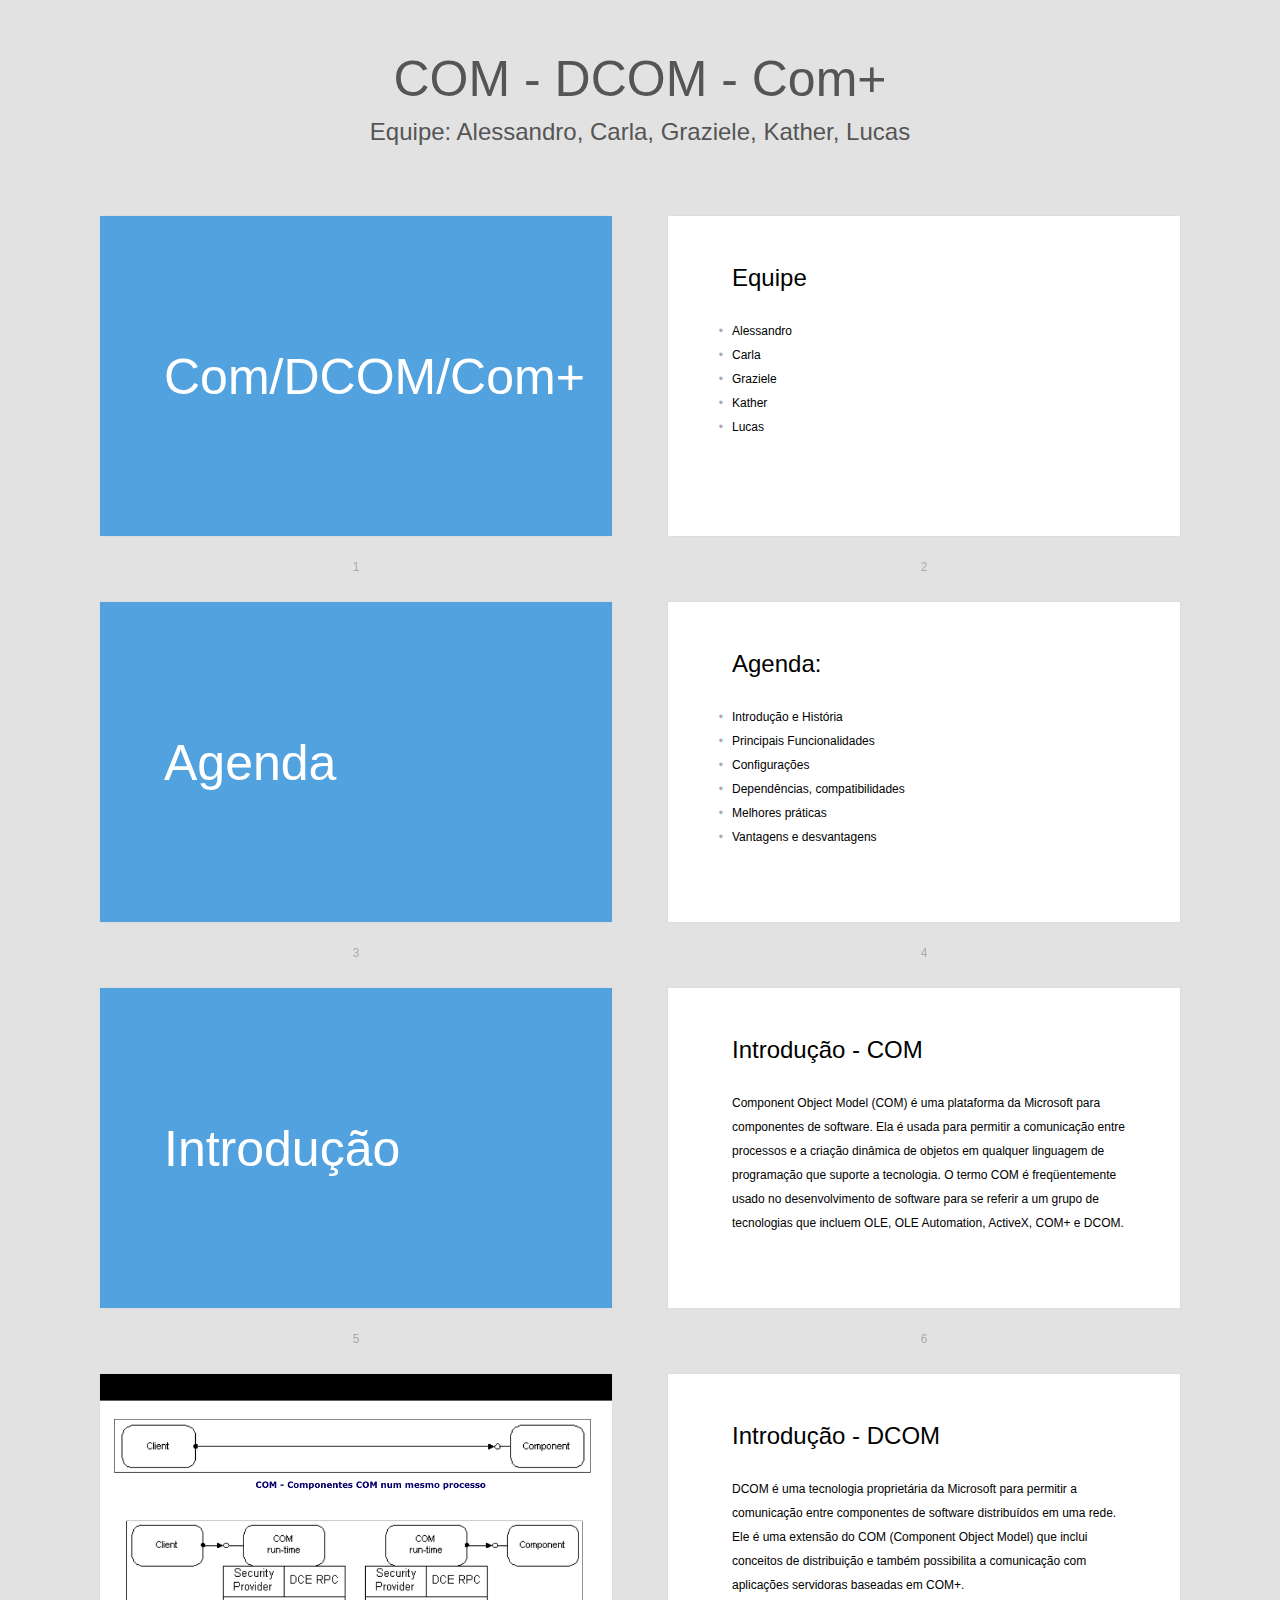
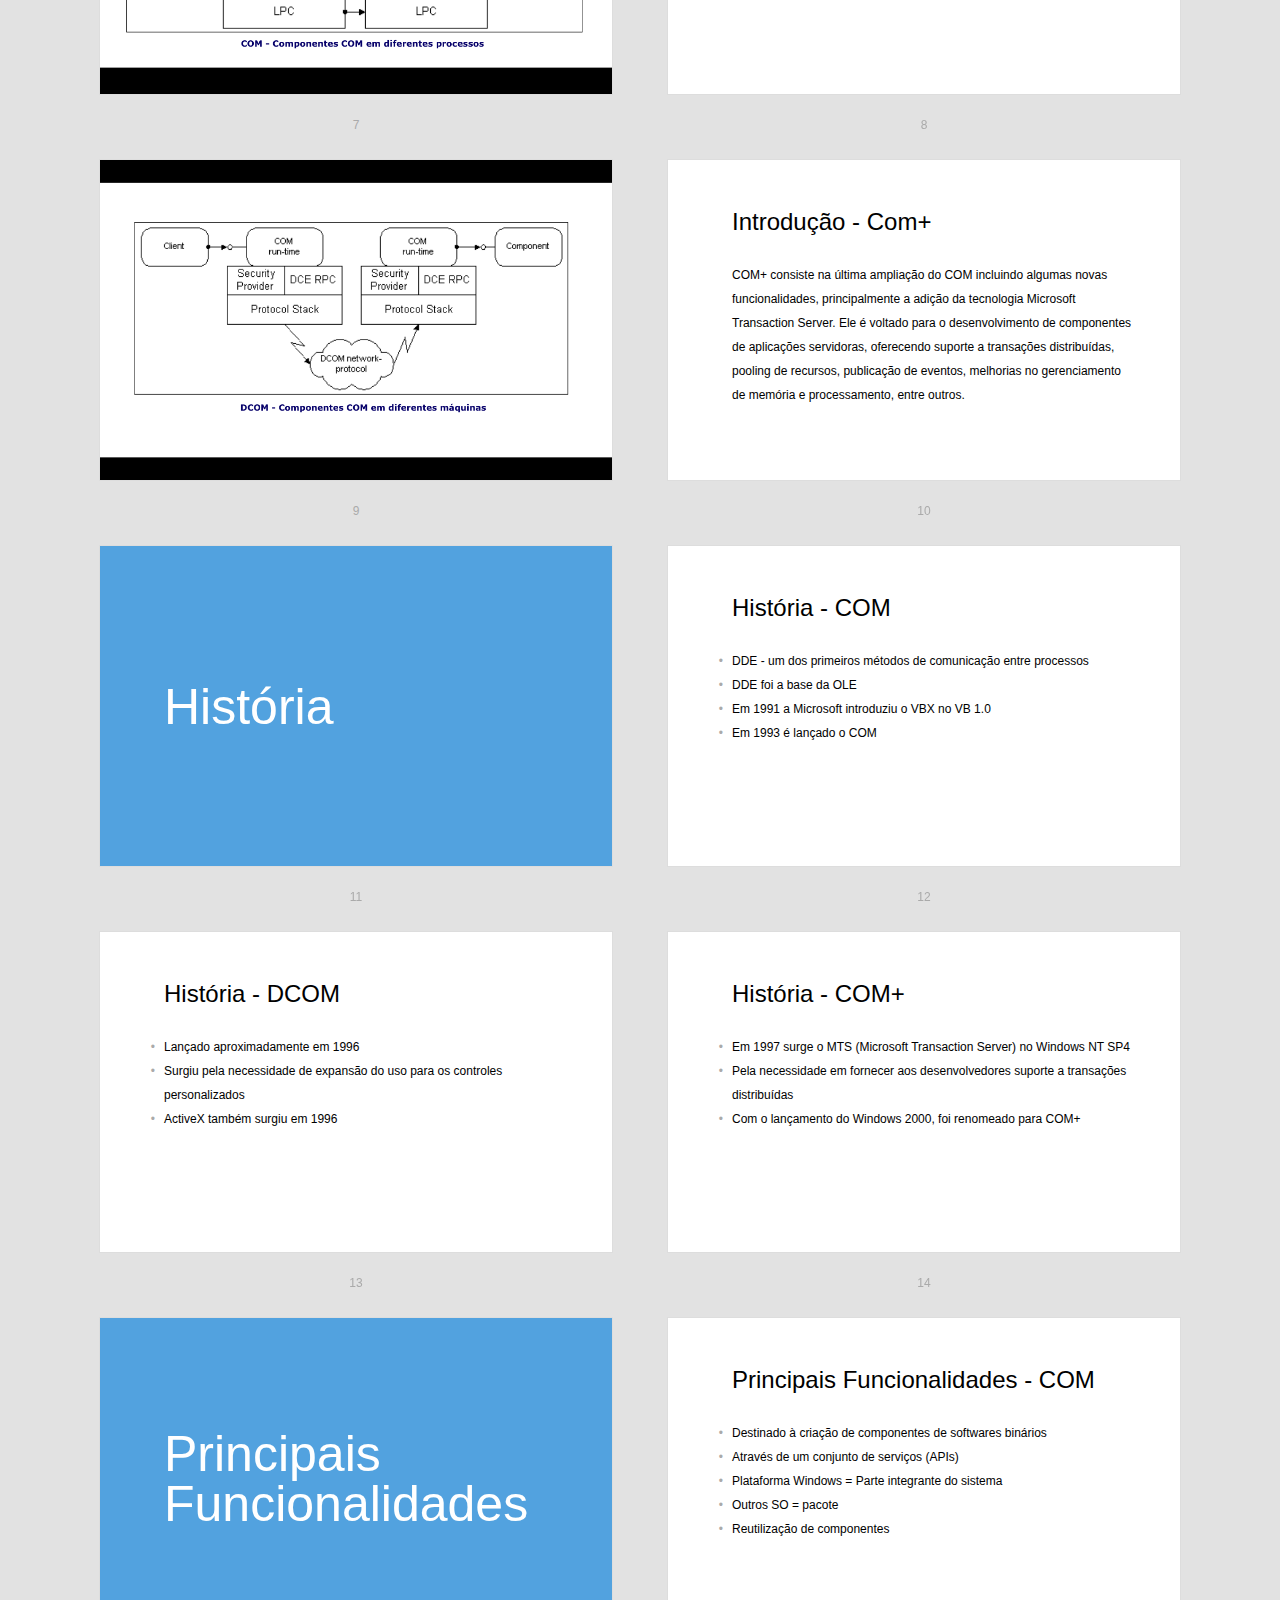
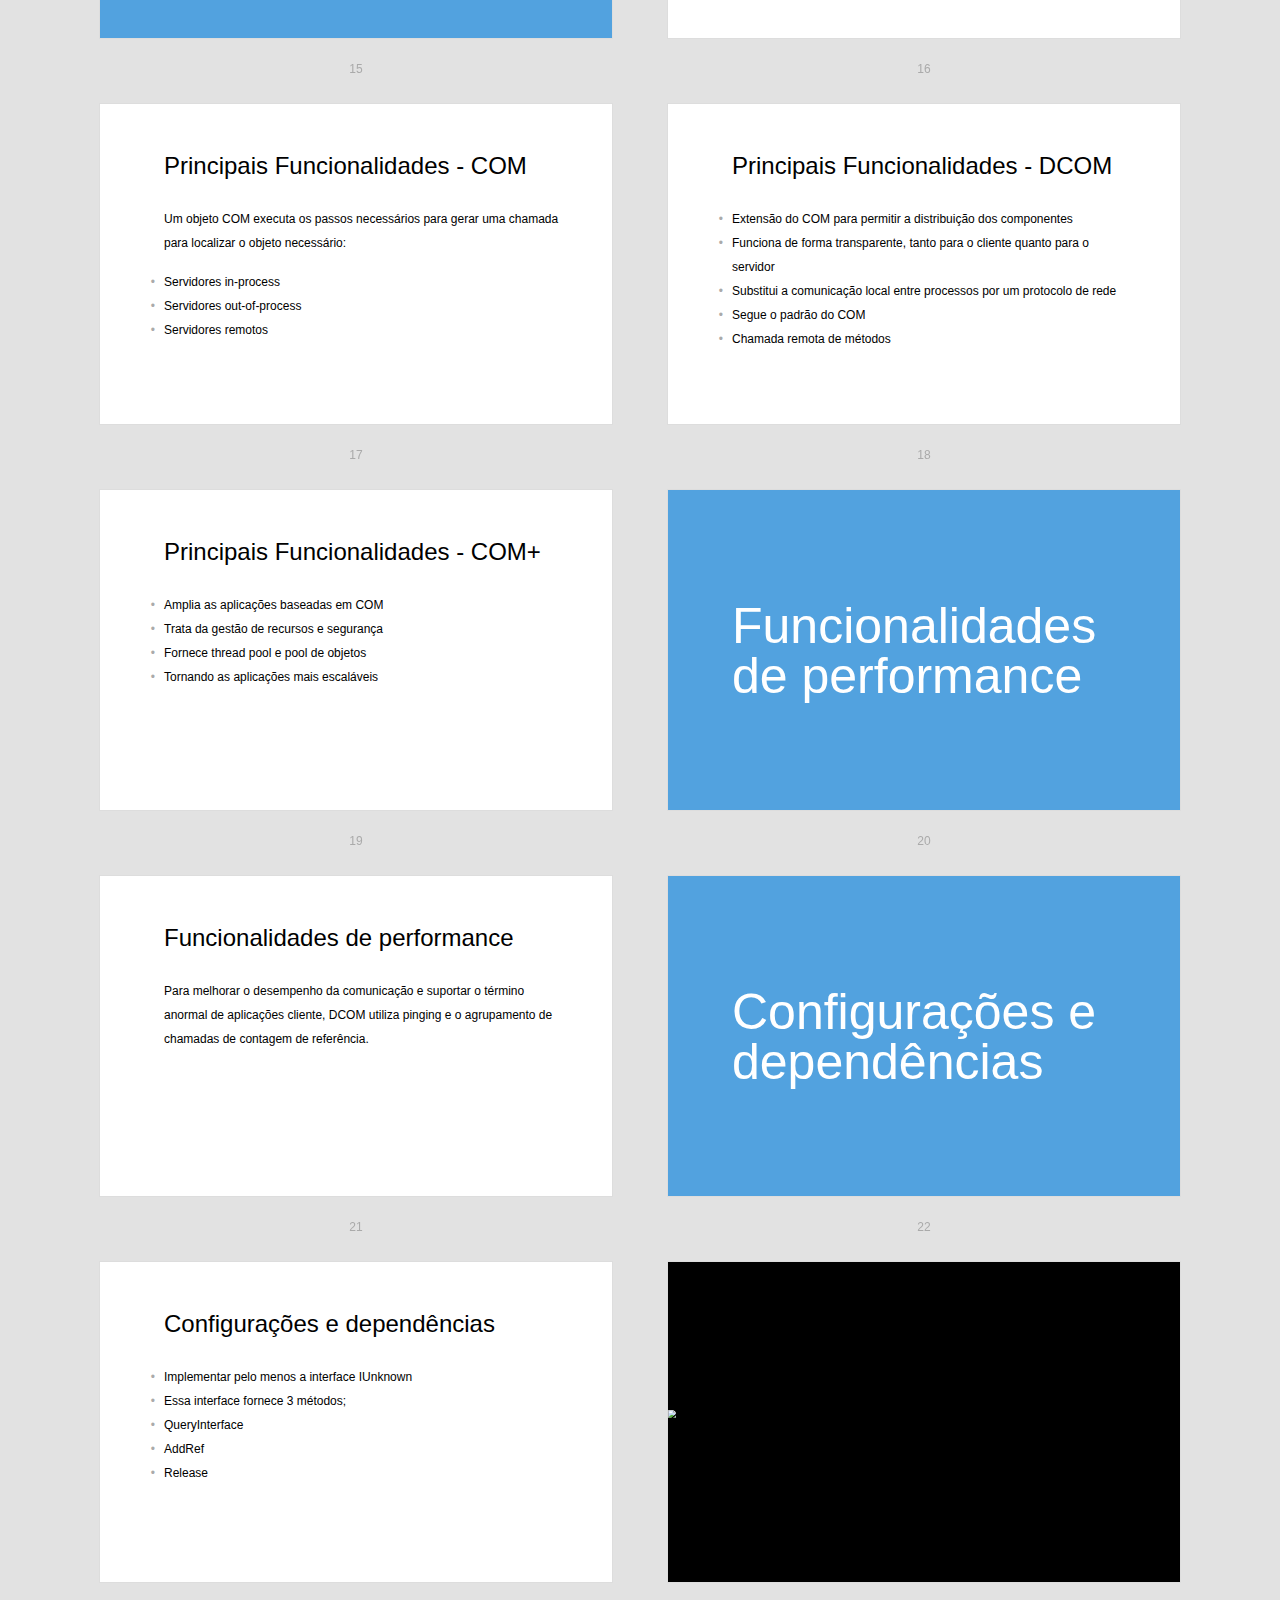
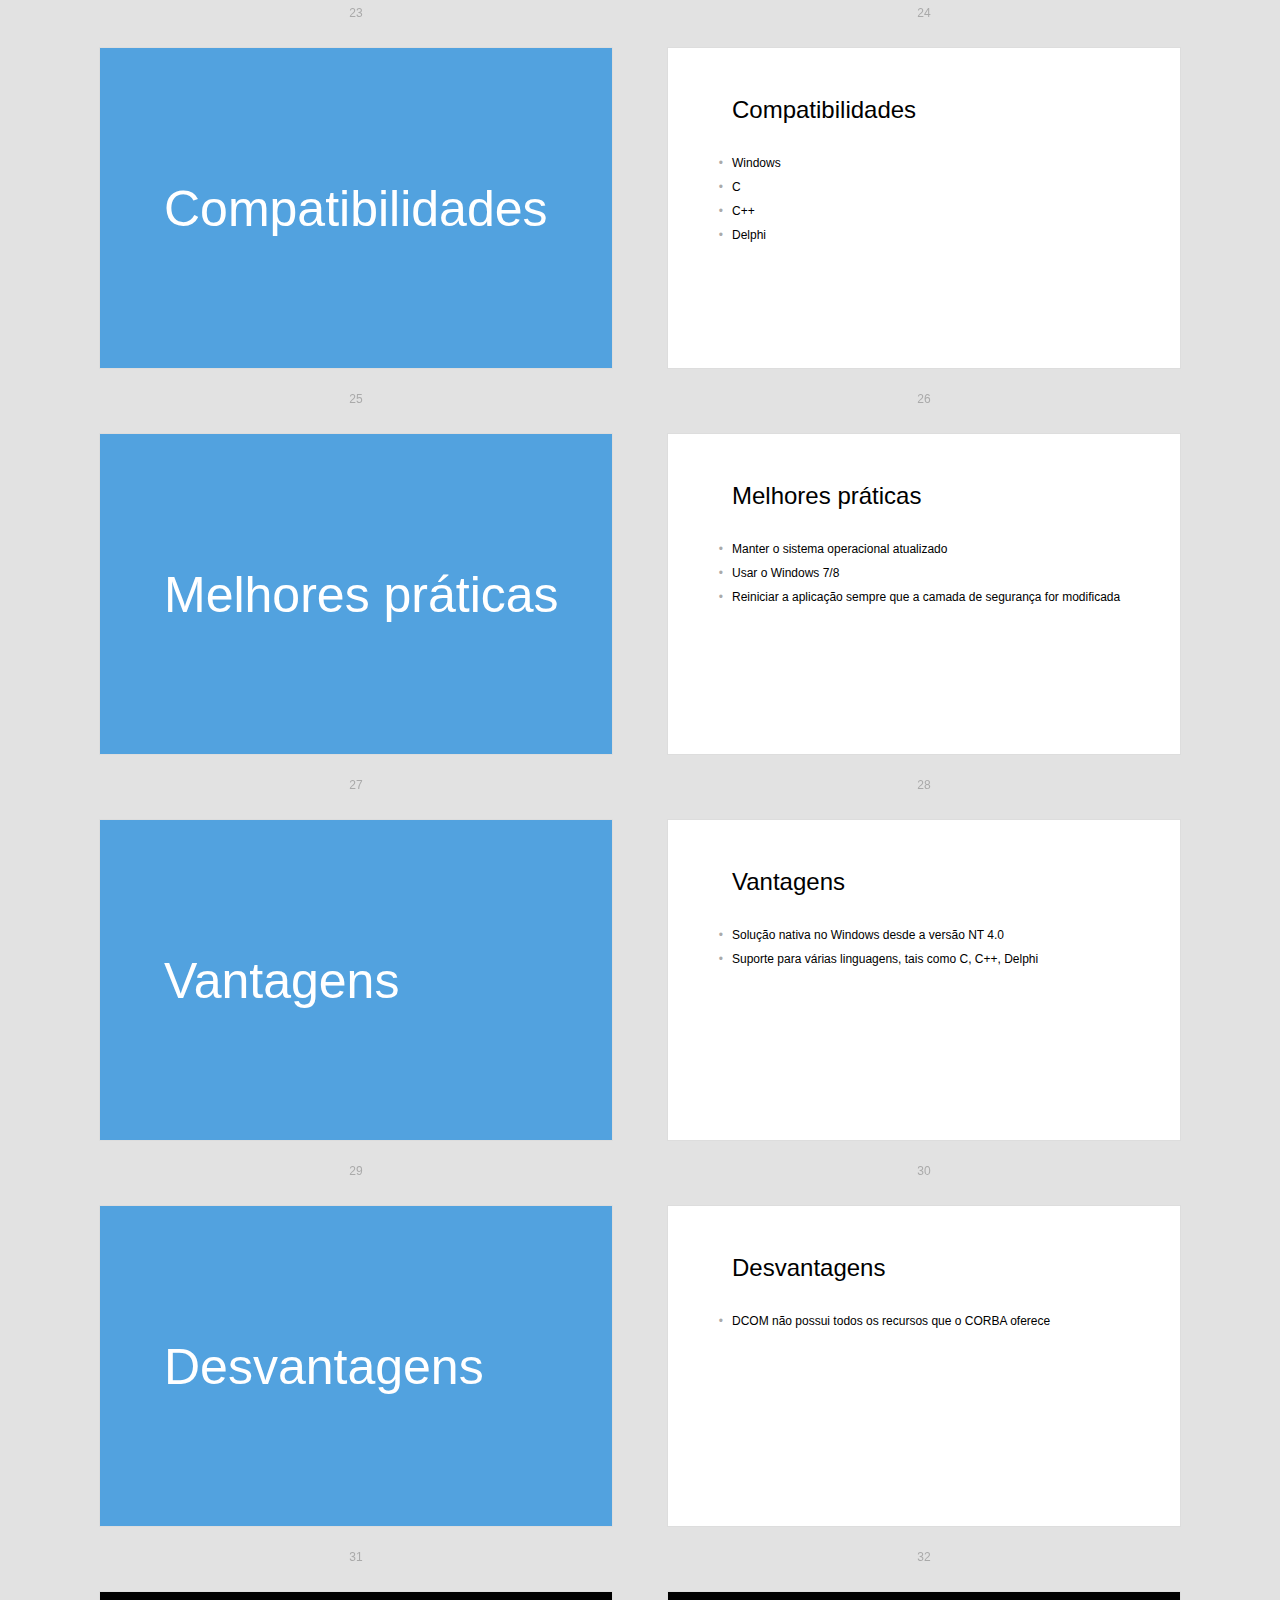
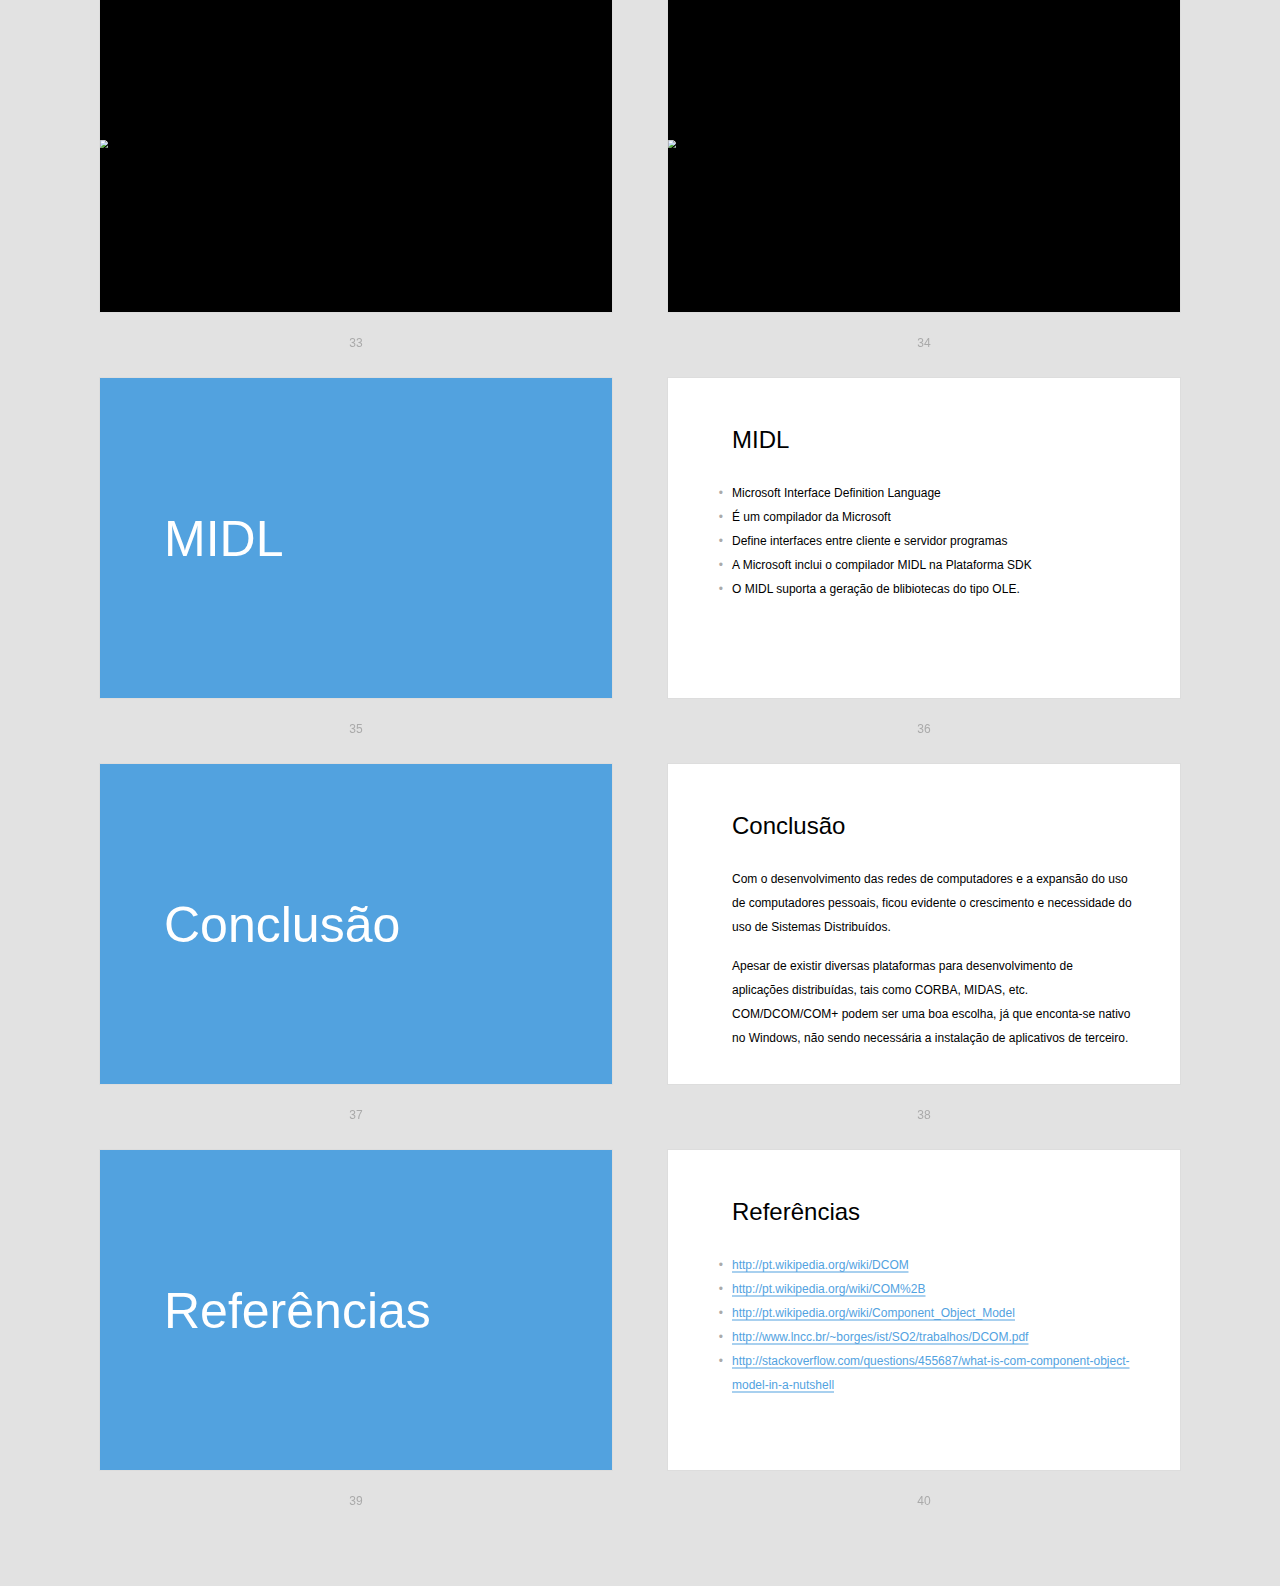
==== index.html @ 80af4a8a "Update index" ====
<!DOCTYPE html>
<html lang="en">
<head>
  <title>COM - DCOM - Com+</title>
  <meta charset="utf-8">
  <meta name="viewport" content="width=680, user-scalable=no">
  <meta http-equiv="x-ua-compatible" content="ie=edge">
  <link rel="stylesheet" href="styles/screen.css">
</head>
<body class="list">
  <!--
    Debug class on <body> enables
    cyan grid on slides
    -->
  <header class="caption">
    <h1>COM - DCOM - Com+</h1>
    <p>Equipe: Alessandro, Carla, Graziele, Kather, Lucas</p>
  </header>
  <section class="slide shout up"><div>
    <h2>Com/DCOM/Com+</h2>
  </div></section>
  <section class="slide"><div>
    <h2>Equipe</h2>
    <ul>
      <li>Alessandro</li>
      <li>Carla</li>
      <li>Graziele</li>
      <li>Kather</li>
      <li>Lucas</li>
    </ul>
  </div></section>
  <section class="slide shout up"><div>
    <h2>Agenda</h2>
  </div></section>
  <section class="slide"><div>
    <h2>Agenda:</h2>
    <ul>
      <li class="next">Introdução e História</li>
      <li class="next">Principais Funcionalidades</li>
      <li class="next">Configurações</li>
      <li class="next">Dependências, compatibilidades</li>
      <li class="next">Melhores práticas</li>
      <li class="next">Vantagens e desvantagens</li>
    </ul>
  </div></section>
  <section class="slide shout right"><div>
    <h2>Introdução</h2>
  </div></section>
  <section class="slide"><div>
    <h2>Introdução - COM</h2>
    <p>Component Object Model (COM) é uma plataforma da Microsoft para componentes de software. Ela é usada para permitir a comunicação entre processos e a criação dinâmica de objetos em qualquer linguagem de programação que suporte a tecnologia. O termo COM é freqüentemente usado no desenvolvimento de software para se referir a um grupo de tecnologias que incluem OLE, OLE Automation, ActiveX, COM+ e DCOM.</p>
  </div></section>
  <section class="slide cover w"><div>
    <img src="pictures/com.png" alt="Component Object Model (COM)">
  </div></section>
  <section class="slide"><div>
    <h2>Introdução - DCOM</h2>
    <p>DCOM é uma tecnologia proprietária da Microsoft para permitir a comunicação entre componentes de software distribuídos em uma rede. Ele é uma extensão do COM (Component Object Model) que inclui conceitos de distribuição e também possibilita a comunicação com aplicações servidoras baseadas em COM+.</p>
  </div></section>
  <section class="slide cover w"><div>
    <img src="pictures/dcom.png" alt="Distributed Component Object Model (DCOM)">
  </div></section>
  <section class="slide"><div>
    <h2>Introdução - Com+</h2>
    <p>COM+ consiste na última ampliação do COM incluindo algumas novas funcionalidades, principalmente a adição da tecnologia Microsoft Transaction Server. Ele é voltado para o desenvolvimento de componentes de aplicações servidoras, oferecendo suporte a transações distribuídas, pooling de recursos, publicação de eventos, melhorias no gerenciamento de memória e processamento, entre outros.</p>
  </div></section>
  <section class="slide shout up"><div>
    <h2>História</h2>
  </div></section>
  <section class="slide"><div>
    <h2>História - COM</h2>
    <ul>
      <li class="next">DDE - um dos primeiros métodos de comunicação entre processos</li>
      <li class="next">DDE foi a base da OLE</li>
      <li class="next">Em 1991 a Microsoft introduziu o VBX no VB 1.0</li>
      <li class="next">Em 1993 é lançado o COM</li>
    </ul>
  </div></section>
  <section class="slide"><div>
    <h2>História - DCOM</h2>
    <ul>
      <li class="next">Lançado aproximadamente em 1996</li>
      <li class="next">Surgiu pela necessidade de expansão do uso para os controles personalizados</li>
      <li class="next">ActiveX também surgiu em 1996</li>
    </ul>
  </div></section>
  <section class="slide"><div>
    <h2>História - COM+</h2>
    <ul>
      <li class="next">Em 1997 surge o MTS (Microsoft Transaction Server) no Windows NT SP4</li>
      <li class="next">Pela necessidade em fornecer aos desenvolvedores suporte a transações distribuídas</li>
      <li class="next">Com o lançamento do Windows 2000, foi renomeado para COM+</li>
    </ul>
  </div></section>
  <section class="slide shout right"><div>
    <h2>Principais Funcionalidades</h2>
  </div></section>
  <section class="slide"><div>
    <h2>Principais Funcionalidades - COM</h2>
    <ul>
      <li class="next">Destinado à criação de componentes de softwares binários</li>
      <li class="next">Através de um conjunto de serviços (APIs)</li>
      <li class="next">Plataforma Windows = Parte integrante do sistema</li>
      <li class="next">Outros SO = pacote</li>
      <li class="next">Reutilização de componentes</li>
    </ul>
  </div></section>
  <section class="slide"><div>
    <h2>Principais Funcionalidades - COM</h2>
    <p>Um objeto COM executa os passos necessários para gerar uma chamada para localizar o objeto necessário:</p>
    <ul>
      <li class="next">Servidores in-process</li>
      <li class="next">Servidores out-of-process</li>
      <li class="next">Servidores remotos</li>
    </ul>
  </div></section>
  <section class="slide"><div>
    <h2>Principais Funcionalidades - DCOM</h2>
    <ul>
      <li>Extensão do COM para permitir a distribuição dos componentes</li>
      <li>Funciona de forma transparente, tanto para o cliente quanto para o servidor</li>
      <li>Substitui a comunicação local entre processos por um protocolo de rede</li>
      <li>Segue o padrão do COM</li>
      <li>Chamada remota de métodos</li>
    </ul>
  </div></section>
  <section class="slide"><div>
    <h2>Principais Funcionalidades - COM+</h2>
    <ul>
      <li>Amplia as aplicações baseadas em COM</li>
      <li>Trata da gestão de recursos e segurança</li>
      <li>Fornece thread pool e pool de objetos</li>
      <li>Tornando as aplicações mais escaláveis</li>
    </ul>
  </div></section>
  <section class="slide shout up"><div>
    <h2>Funcionalidades de performance</h2>
  </div></section>
  <section class="slide"><div>
    <h2>Funcionalidades de performance</h2>
    <p>Para melhorar o desempenho da comunicação e suportar o término anormal de aplicações cliente, DCOM utiliza pinging e o agrupamento de chamadas de contagem de referência.</p>
  </div></section>
  <section class="slide shout up"><div>
    <h2>Configurações e dependências</h2>
  </div></section>
  <section class="slide"><div>
     <h2>Configurações e dependências</h2>
     <ul>
       <li class="next">Implementar pelo menos a interface IUnknown</li>
       <li class="next">Essa interface fornece 3 métodos;</li>
       <li class="next">QueryInterface</li>
       <li class="next">AddRef</li>
       <li class="next">Release</li>
     </ul>
  </div></section>
  <section class="slide cover w"><div>
    <img src="pictures/dcom-uml.jpg" alt="Distributed Component Object Model (DCOM)">
  </div></section>
  <section class="slide shout right"><div>
    <h2>Compatibilidades</h2>
  </div></section>
  <section class="slide"><div>
    <h2>Compatibilidades</h2>
    <ul>
      <li class="next">Windows</li>
      <li class="next">C</li>
      <li class="next">C++</li>
      <li class="next">Delphi</li>
    </ul>
  </div></section>
  <section class="slide shout right"><div>
    <h2>Melhores práticas</h2>
  </div></section>
  <section class="slide"><div>
    <h2>Melhores práticas</h2>
    <ul>
      <li class="next">Manter o sistema operacional atualizado</li>
      <li class="next">Usar o Windows 7/8</li>
      <li class="next">Reiniciar a aplicação sempre que a camada de segurança for modificada</li>
    </ul>
  </div></section>
  <section class="slide shout up"><div>
    <h2>Vantagens</h2>
  </div></section>
  <section class="slide"><div>
    <h2>Vantagens</h2>
    <ul>
      <li class="next">Solução nativa no Windows desde a versão NT 4.0</li>
      <li class="next">Suporte para várias linguagens, tais como C, C++, Delphi</li>
    </ul>
  </div></section>
  <section class="slide shout right"><div>
    <h2>Desvantagens</h2>
  </div></section>
  <section class="slide"><div>
    <h2>Desvantagens</h2>
    <ul>
      <li class="next">DCOM não possui todos os recursos que o CORBA oferece</li>
    </ul>
  </div></section>
  <section class="slide cover w"><div>
    <img src="pictures/dcom-corba-1.jpg" alt="Distributed Component Object Model (DCOM)">
  </div></section>
  <section class="slide cover w"><div>
    <img src="pictures/dcom-corba-2.jpg" alt="Distributed Component Object Model (DCOM)">
  </div></section>

  <section class="slide shout right"><div>
    <h2>MIDL</h2>
  </div></section>

  <section class="slide"><div>
    <h2>MIDL</h2>
    <ul>
      <li>Microsoft Interface Definition Language</li>
      <li class="next">É um compilador da Microsoft</li>
      <li class="next">Define interfaces entre cliente e servidor programas</li>
      <li class="next">A Microsoft inclui o compilador MIDL na Plataforma SDK</li>
      <li class="next">O MIDL suporta a geração de blibiotecas do tipo OLE.</li>
    </ul>
  </div></section>

  <section class="slide shout up"><div>
    <h2>Conclusão</h2>
  </div></section>
  <section class="slide"><div>
    <h2>Conclusão</h2>
    <p class="next">Com o desenvolvimento das redes de computadores e a expansão do uso de computadores pessoais, ficou evidente o crescimento e necessidade do uso de Sistemas Distribuídos.</p>
    <p class="next">Apesar de existir diversas plataformas para desenvolvimento de aplicações distribuídas, tais como CORBA, MIDAS, etc. COM/DCOM/COM+ podem ser uma boa escolha, já que enconta-se nativo no Windows, não sendo necessária a instalação de aplicativos de terceiro.</p>
  </div></section>
  <section class="slide shout right"><div>
    <h2>Referências</h2>
  </div></section>
  <section class="slide"><div>
    <h2>Referências</h2>
    <ul>
      <li><a href="http://pt.wikipedia.org/wiki/DCOM" target="_blank">http://pt.wikipedia.org/wiki/DCOM</a></li>
      <li><a href="http://pt.wikipedia.org/wiki/COM%2B" target="_blank">http://pt.wikipedia.org/wiki/COM%2B</a></li>
      <li><a href="http://pt.wikipedia.org/wiki/Component_Object_Model" target="_blank">http://pt.wikipedia.org/wiki/Component_Object_Model</a></li>
      <li><a href="http://www.lncc.br/~borges/ist/SO2/trabalhos/DCOM.pdf" target="_blank">http://www.lncc.br/~borges/ist/SO2/trabalhos/DCOM.pdf</a></li>
      <li><a href="http://stackoverflow.com/questions/455687/what-is-com-component-object-model-in-a-nutshell" target="_blank">http://stackoverflow.com/questions/455687/what-is-com-component-object-model-in-a-nutshell</a></li>
    </ul>
  </div></section>

  <div class="progress"><div></div></div>
  <script src="js/shower-ck.js"></script>
  <!-- Copyright © 2013 Yours Truly, Famous Inc. -->
</body>
</html>
---- styles/screen.css ----
/**
 * Bright theme for Shower HTML presentation engine: github.com/shower/bright
 * Copyright © 2010–2014 Vadim Makeev, pepelsbey.net
 * Licensed under MIT license: github.com/shower/shower/wiki/MIT-License
 */
@font-face{font-family:'Open Sans';src:url(../fonts/OpenSans.woff) format("woff")}@font-face{font-weight:700;font-family:'Open Sans';src:url(../fonts/OpenSans.Bold.woff) format("woff")}@font-face{font-style:italic;font-family:'Open Sans';src:url(../fonts/OpenSans.Italic.woff) format("woff")}@font-face{font-style:italic;font-weight:700;font-family:'Open Sans';src:url(../fonts/OpenSans.Bold.Italic.woff) format("woff")}@font-face{font-family:'Open Sans Light';src:url(../fonts/OpenSans.Light.woff) format("woff")}@font-face{font-family:'Anka Coder';src:url(../fonts/Anka.Coder.woff) format("woff")}@font-face{font-style:italic;font-family:'Anka Coder';src:url(../fonts/Anka.Coder.Italic.woff) format("woff")}html,body,div,span,applet,object,iframe,h1,h2,h3,h4,h5,h6,p,blockquote,pre,a,abbr,acronym,address,big,cite,code,del,dfn,em,img,ins,kbd,q,s,samp,small,strike,strong,sub,sup,tt,var,b,u,i,center,dl,dt,dd,ol,ul,li,fieldset,form,label,legend,table,caption,tbody,tfoot,thead,tr,th,td,article,aside,canvas,details,embed,figure,figcaption,footer,header,hgroup,menu,nav,output,ruby,section,summary,time,mark,audio,video{margin:0;padding:0;border:0;font-size:100%;font:inherit;vertical-align:baseline}article,aside,details,figcaption,figure,footer,header,hgroup,menu,nav,section{display:block}body{line-height:1}ol,ul{list-style:none}blockquote,q{quotes:none}blockquote:before,blockquote:after,q:before,q:after{content:'';content:none}table{border-collapse:collapse;border-spacing:0}body{counter-reset:slide;font:24px/2 'Open Sans',sans-serif}a{text-decoration:none}.caption{display:none;margin:0 0 60px;padding:0 50px 0 0;color:#555}.caption h1{font:50px 'Open Sans Light',sans-serif}.caption a{color:#52a2df}.caption a:hover{border-bottom:.1em solid}.badge{position:absolute;top:0;right:0;display:none;overflow:hidden;visibility:hidden;width:11em;height:11em;line-height:2.5;font-size:15px}.badge a{position:absolute;bottom:50%;right:-50%;left:-50%;visibility:visible;background:#52a2df;color:#FFF;text-align:center;-webkit-transform-origin:50% 100%;-ms-transform-origin:50% 100%;transform-origin:50% 100%;-webkit-transform:rotate(45deg)translateY(-1em);-ms-transform:rotate(45deg)translateY(-1em);transform:rotate(45deg)translateY(-1em)}.slide{position:relative;width:1024px;height:640px;background:#FFF;color:#000;-webkit-print-color-adjust:exact;-webkit-text-size-adjust:none;-moz-text-size-adjust:none;-ms-text-size-adjust:none}.slide:after{position:absolute;right:0;bottom:45px;left:0;color:#AAA;counter-increment:slide;content:counter(slide);text-align:center;line-height:1}.slide>div{position:absolute;top:0;left:0;overflow:hidden;padding:100px 96px 0 128px;width:800px;height:540px}.slide h2{margin:0 0 58px;font:48px/1 'Open Sans Light',sans-serif}.slide p{margin:0 0 30px}.slide a{border-bottom:.1em solid;color:#52a2df}.slide b,.slide strong{font-weight:700}.slide i,.slide em{font-style:italic}.slide kbd,.slide code,.slide samp{padding:2px 7px;background:rgba(0,0,0,.1);-moz-tab-size:4;-o-tab-size:4;tab-size:4;line-height:1;font-family:'Anka Coder',monospace}.slide blockquote{font-style:italic}.slide blockquote:before{position:absolute;margin:-50px 0 0 -100px;color:#DDD;content:'\201C';line-height:1;font-size:200px}.slide blockquote+figcaption{margin:-48px 0 48px;font-style:italic;font-weight:700}.slide ol,.slide ul{margin:0 0 48px;counter-reset:list}.slide ol li,.slide ul li{text-indent:-2em}.slide ol li:before,.slide ul li:before{display:inline-block;width:2em;color:#AAA;text-align:right}.slide ol ol,.slide ol ul,.slide ul ol,.slide ul ul{margin:0 0 0 2em}.slide ul>li:before{content:'\2022\00A0\00A0\2009'}.slide ul>li:lang(ru):before{content:'\2014\00A0\2009'}.slide ol>li:before{counter-increment:list;content:counter(list)".\00A0\2009"}.slide pre{margin:0 0 45px;padding:3px 0 0;counter-reset:code;white-space:normal}.slide pre code{display:block;padding:0;background:0 0;white-space:pre;line-height:2}.slide pre code:before{position:absolute;margin-left:-50px;color:#AAA;counter-increment:code;content:counter(code,decimal-leading-zero)"."}.slide pre code:only-child:before{content:''}.slide pre mark{background:0 0;color:#52a2df;font-style:normal}.slide pre mark.important{padding:3px 7px 0;background:#52a2df;color:#FFF}.slide pre mark.comment{color:#AAA}.slide table{margin:0 0 50px;width:100%;border-collapse:collapse;border-spacing:0}.slide table th,.slide table td{background:url("[data-uri]") 0 100% repeat-x}.slide table th{text-align:left;font-weight:700}.slide table.striped tr:nth-child(even){background:#f1f7fc}.slide.cover,.slide.shout{z-index:1}.slide.cover:after,.slide.shout:after{content:''}.slide.cover{background:#000}.slide.cover img,.slide.cover svg,.slide.cover video,.slide.cover object,.slide.cover canvas,.slide.cover iframe{position:absolute;top:0;left:0;z-index:-1}.slide.cover.w img,.slide.cover.w svg,.slide.cover.w video,.slide.cover.w object,.slide.cover.w canvas,.slide.cover.w iframe{top:50%;width:100%;-webkit-transform:translateY(-50%);-ms-transform:translateY(-50%);transform:translateY(-50%)}.slide.cover.h img,.slide.cover.h svg,.slide.cover.h video,.slide.cover.h object,.slide.cover.h canvas,.slide.cover.h iframe{left:50%;height:100%;-webkit-transform:translateX(-50%);-ms-transform:translateX(-50%);transform:translateX(-50%)}.slide.cover.w.h img,.slide.cover.w.h svg,.slide.cover.w.h video,.slide.cover.w.h object,.slide.cover.w.h canvas,.slide.cover.w.h iframe{top:0;left:0;-webkit-transform:none;-ms-transform:none;transform:none}.slide.shout{background:#52a2df}.slide.shout h2{position:absolute;top:50%;left:128px;right:96px;color:#FFF;font-size:100px;-webkit-transform:translateY(-50%);-ms-transform:translateY(-50%);transform:translateY(-50%)}.slide.shout h2 a{border-bottom:none;color:#FFF}.slide .place{position:absolute;top:50%;left:50%;-webkit-transform:translate(-50%,-50%);-ms-transform:translate(-50%,-50%);transform:translate(-50%,-50%)}.slide .place.t.l,.slide .place.t.r,.slide .place.b.r,.slide .place.b.l{-webkit-transform:none;-ms-transform:none;transform:none}.slide .place.t,.slide .place.b{-webkit-transform:translate(-50%,0);-ms-transform:translate(-50%,0);transform:translate(-50%,0)}.slide .place.l,.slide .place.r{-webkit-transform:translate(0,-50%);-ms-transform:translate(0,-50%);transform:translate(0,-50%)}.slide .place.t,.slide .place.t.l,.slide .place.t.r{top:0}.slide .place.r{right:0;left:auto}.slide .place.b,.slide .place.b.r,.slide .place.b.l{top:auto;bottom:0}.slide .place.l{left:0}.slide footer{position:absolute;left:0;right:0;bottom:-640px;z-index:1;display:none;padding:20px 96px 20px 128px;background:#fafac4;-webkit-box-shadow:0 0 0 2px rgba(0,0,0,.05);box-shadow:0 0 0 2px rgba(0,0,0,.05);-webkit-transition:bottom .3s;transition:bottom .3s}.slide:hover footer{bottom:0}@media screen{.list{position:absolute;clip:rect(0,auto,auto,0);padding:50px 0 50px 50px;background:#e2e2e2 url(../images/mesh.png) 50% 0;text-align:center}.list .caption,.list .badge{display:block}.list .slide{position:relative;top:270px;display:inline-block;margin:-270px -462px 0 0;text-align:left;-webkit-transform-origin:0 0;-ms-transform-origin:0 0;transform-origin:0 0;-webkit-transform:scale(.5);-ms-transform:scale(.5);transform:scale(.5)}.list .slide:before{position:absolute;top:0;left:0;z-index:-1;width:512px;height:320px;-webkit-box-shadow:0 0 0 1px #DDD;box-shadow:0 0 0 1px #DDD;content:'';-webkit-transform-origin:0 0;-ms-transform-origin:0 0;transform-origin:0 0;-webkit-transform:scale(2);-ms-transform:scale(2);transform:scale(2)}.list .slide:after{top:100%;bottom:auto;padding-top:50px}.list .slide:hover:before{-webkit-box-shadow:0 0 0 1px #eee,0 0 0 12px rgba(255,255,255,.5);box-shadow:0 0 0 1px #eee,0 0 0 12px rgba(255,255,255,.5)}.list .slide:target:before{-webkit-box-shadow:0 0 10px 0 #3c96db,0 0 0 12px #52a2df;box-shadow:0 0 10px 0 #3c96db,0 0 0 12px #52a2df}.list .slide:target:after{color:#52a2df}.list .slide>div:before{position:absolute;top:0;right:0;bottom:0;left:0;z-index:2;content:''}.list .slide.cover:after,.list .slide.shout:after{content:counter(slide)}.list .slide footer{display:block}.full{position:absolute;top:50%;left:50%;overflow:hidden;margin:-320px 0 0 -512px;width:1024px;height:640px;background:#000}.full.debug:after{position:absolute;top:0;right:0;bottom:0;left:0;z-index:2;background:url(../images/grid-16x10.svg) no-repeat;content:''}.full .slide{position:absolute;top:0;left:0;margin-left:150%}.full .slide .next{visibility:hidden}.full .slide .next.active{visibility:visible}.full .slide:target{margin:0}.full .slide.shout.right h2,.full .slide.shout.up h2{opacity:0;-webkit-transition:all .4s ease-out;transition:all .4s ease-out}.full .slide.shout.right:target h2,.full .slide.shout.up:target h2{opacity:1;-webkit-transform:translateX(0)translateY(-50%);-ms-transform:translateX(0)translateY(-50%);transform:translateX(0)translateY(-50%)}.full .slide.shout.right h2{-webkit-transform:translateX(-100%)translateY(-50%);-ms-transform:translateX(-100%)translateY(-50%);transform:translateX(-100%)translateY(-50%)}.full .slide.shout.up h2{-webkit-transform:translateX(0)translateY(100%);-ms-transform:translateX(0)translateY(100%);transform:translateX(0)translateY(100%)}.full .progress{position:absolute;right:0;bottom:0;left:0;z-index:1}.full .progress div{position:absolute;left:0;bottom:0;width:0;height:8px;background:#52a2df;-webkit-transition:width .2s linear;transition:width .2s linear}}@media screen and (-webkit-min-device-pixel-ratio:2),screen and (min-resolution:192dpi){.list{background-image:url(../images/mesh@2x.png);-webkit-background-size:256px;background-size:256px}}@media screen and (max-width:1180px){.list .slide{top:430px;margin:-430px -718px 0 0;-webkit-transform:scale(.25);-ms-transform:scale(.25);transform:scale(.25)}}@media screen and (max-width:1180px){.list .slide:before{width:256px;height:160px;-webkit-transform:scale(4);-ms-transform:scale(4);transform:scale(4)}}@media screen and (max-width:1180px){.list .slide:after{width:512px;-webkit-transform-origin:0 0;-ms-transform-origin:0 0;transform-origin:0 0;-webkit-transform:scale(2);-ms-transform:scale(2);transform:scale(2)}}@page{margin:0;size:1024px 640px}
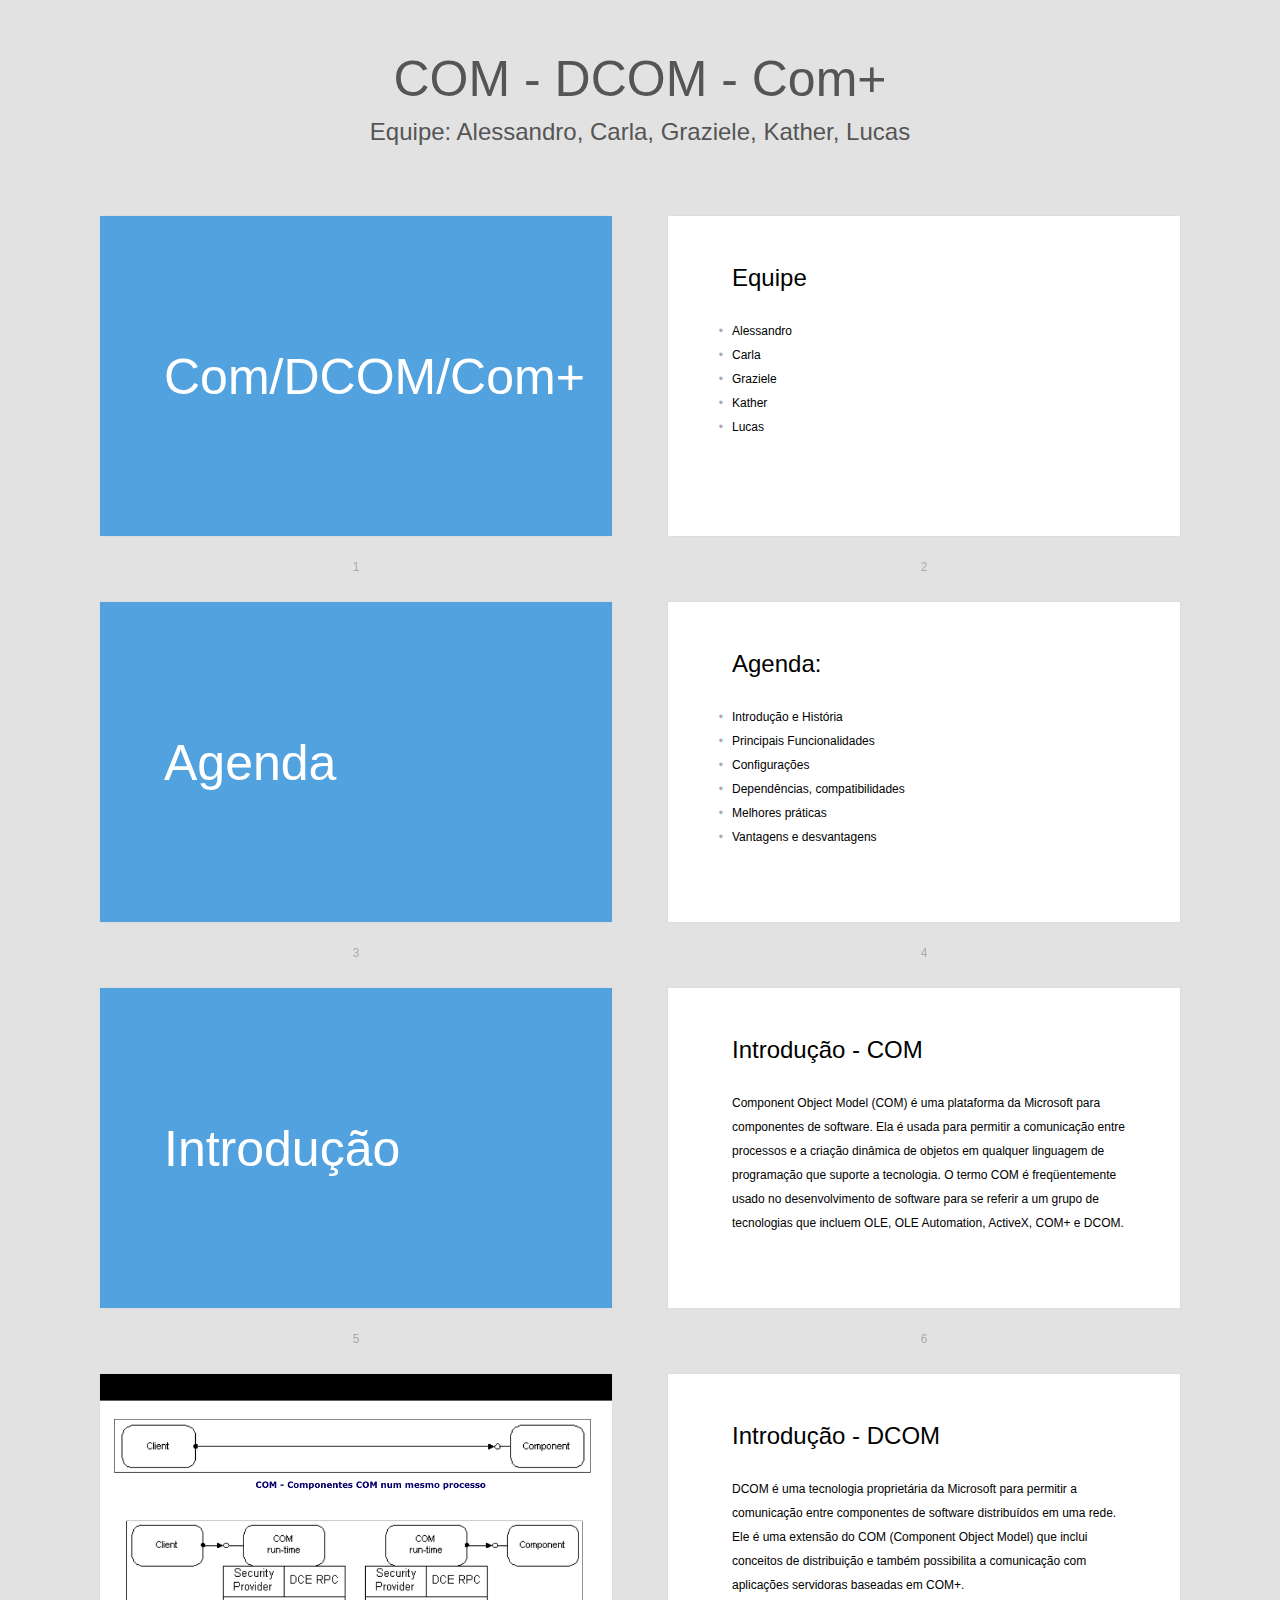
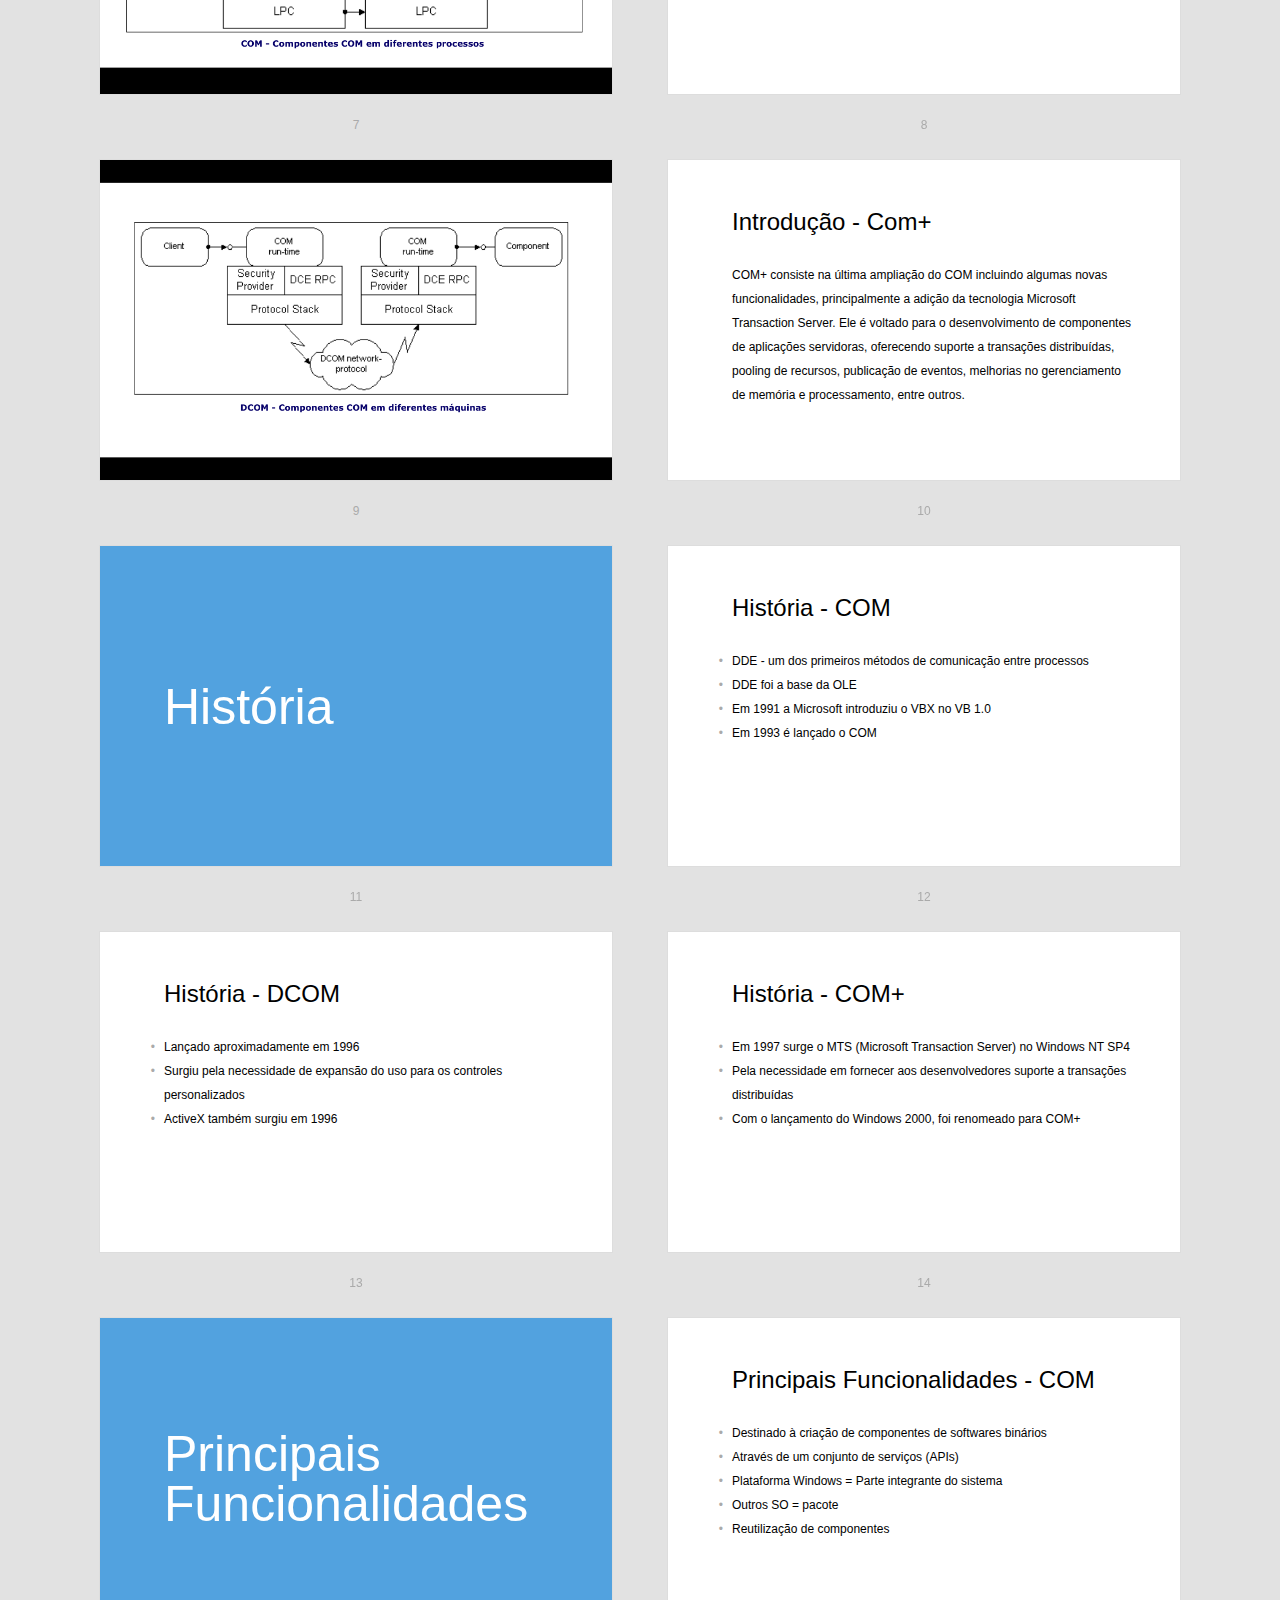
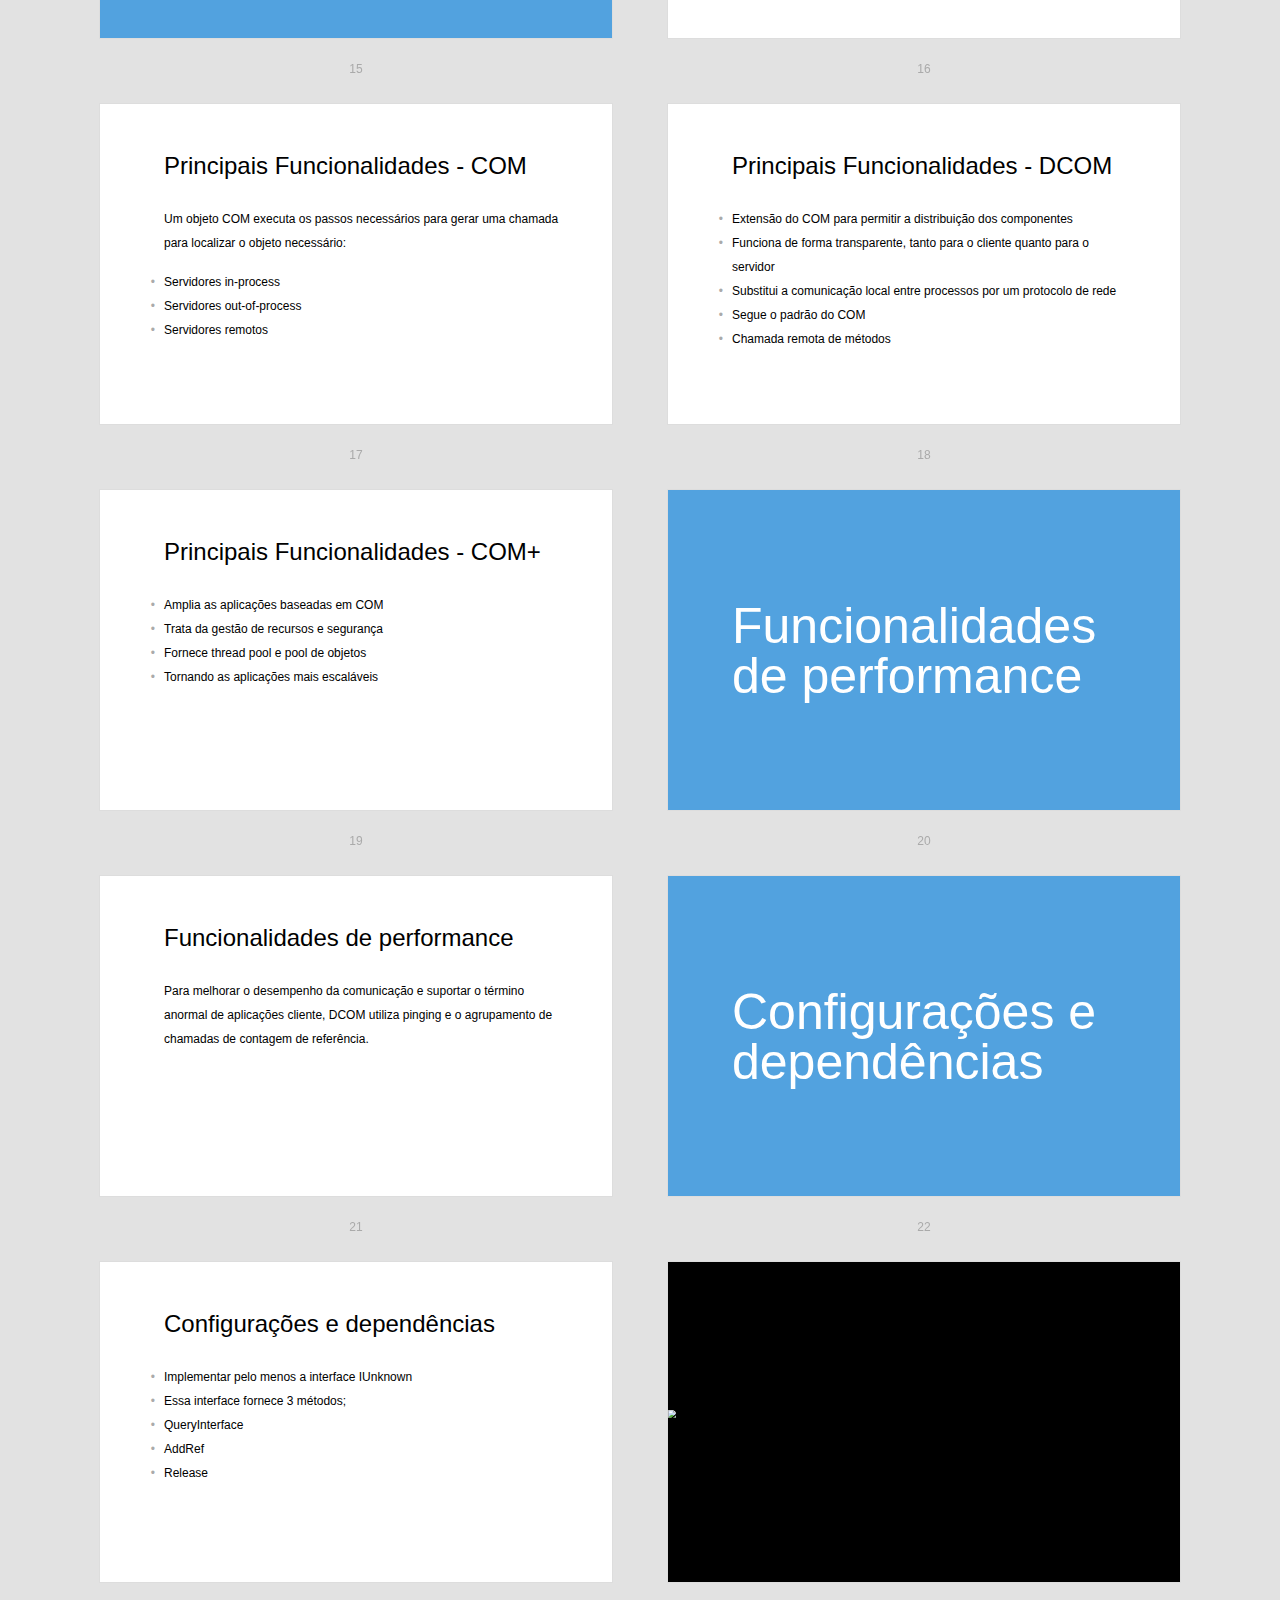
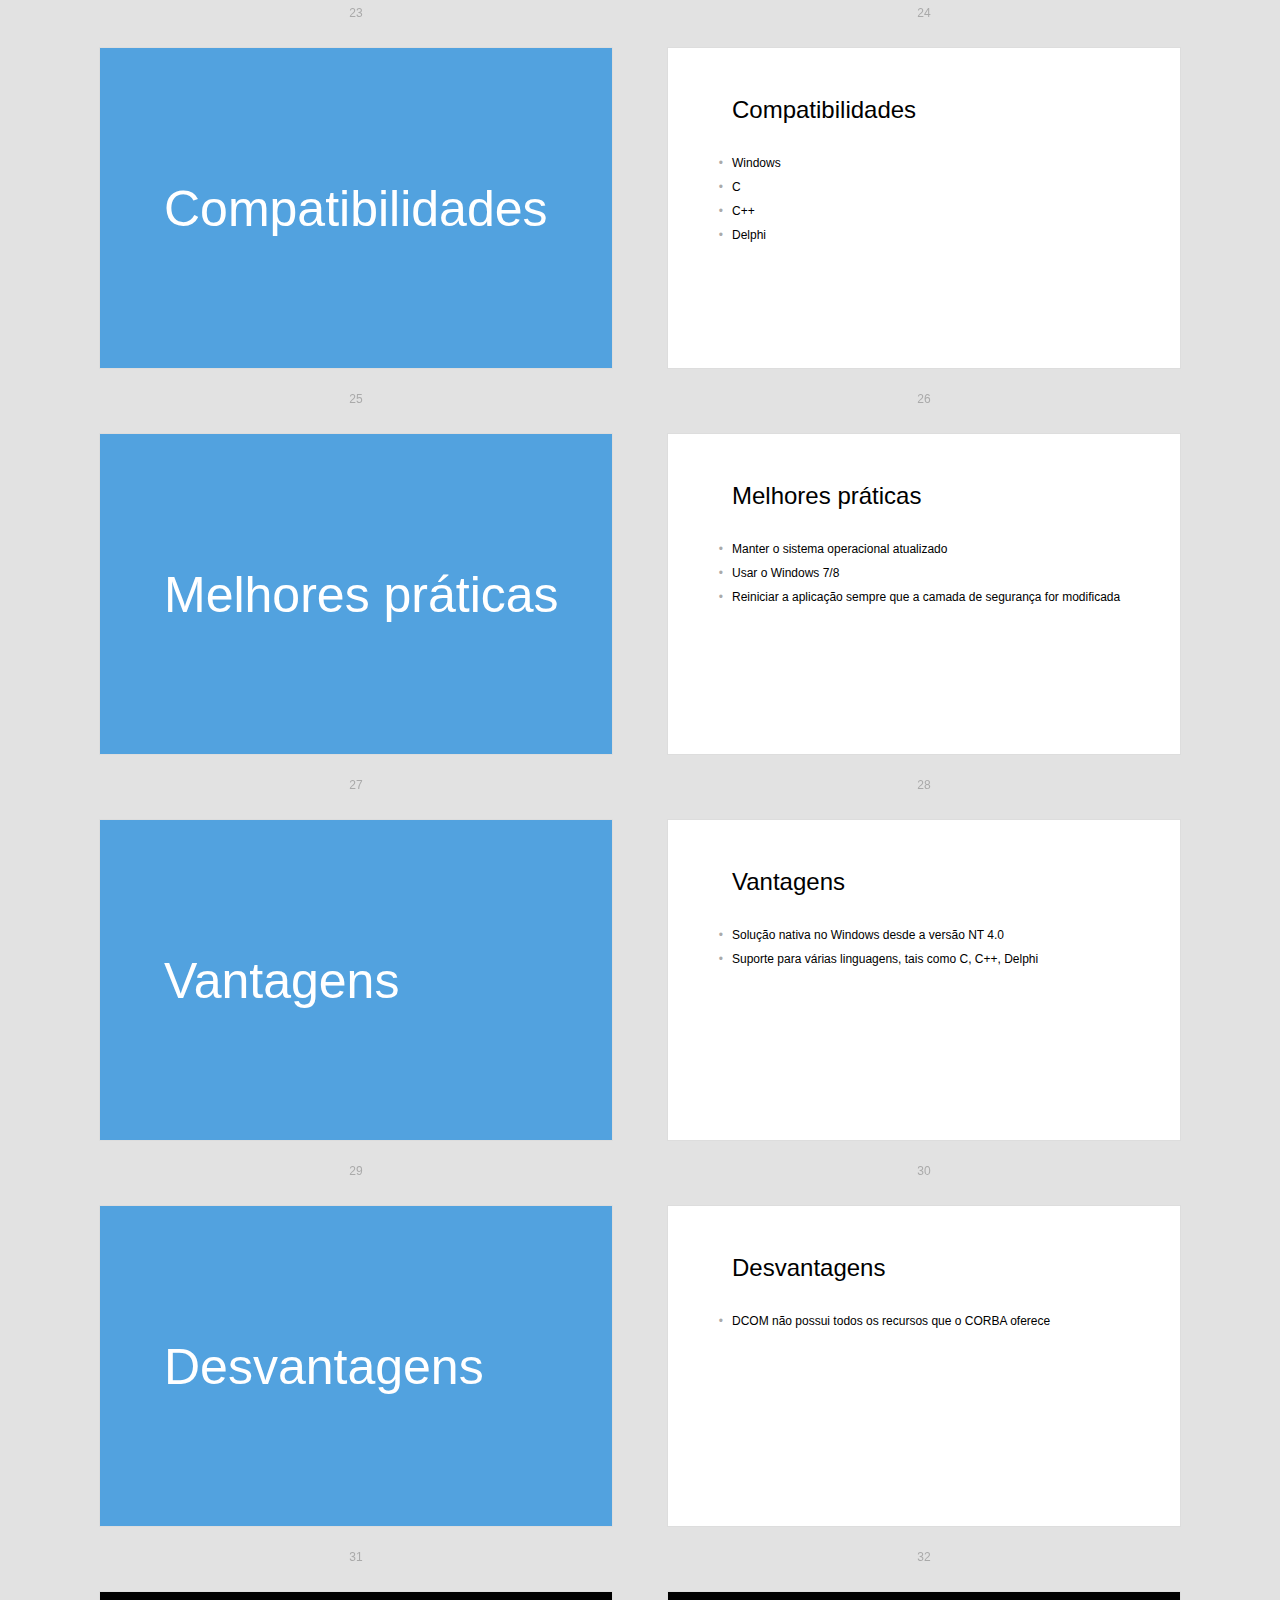
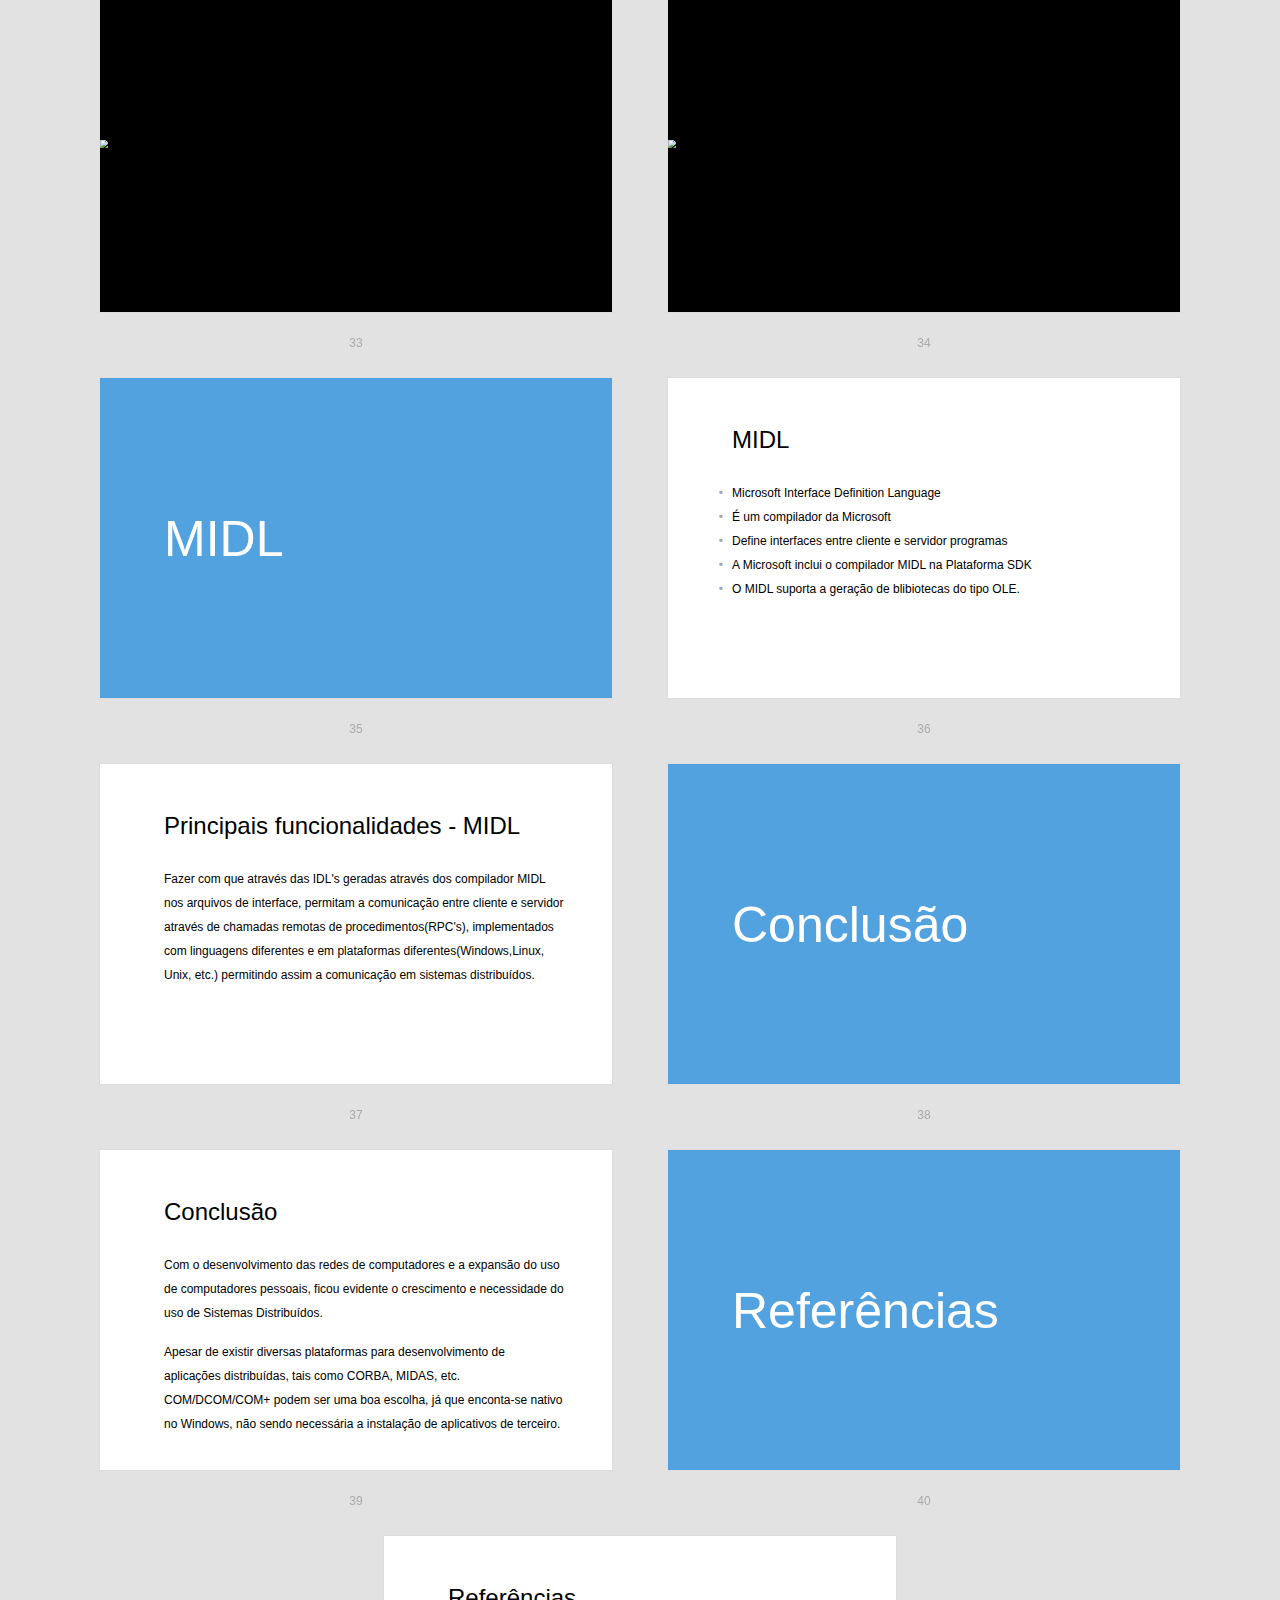
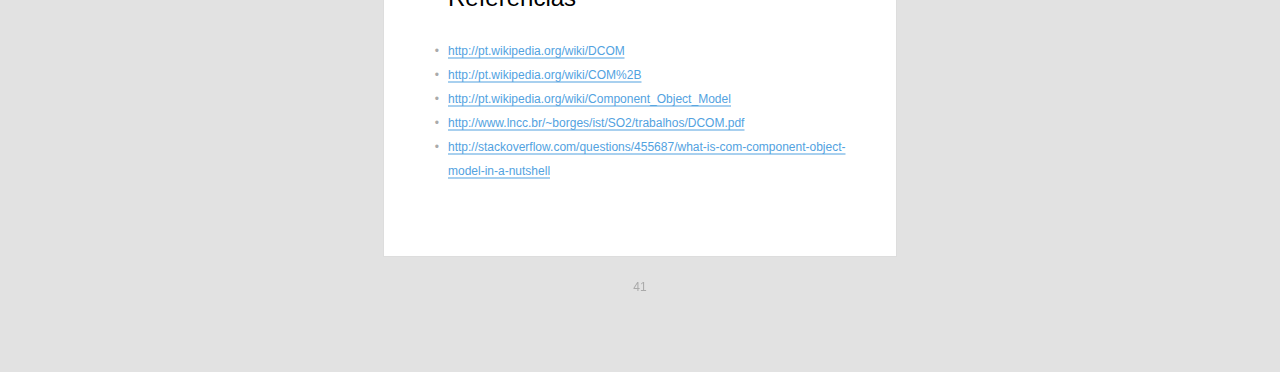
==== commit 897f6793: "Update index" ====
--- a/index.html
+++ b/index.html
@@ -220,6 +220,11 @@
     </ul>
   </div></section>
 
+  <section class="slide"><div>
+    <h2>Principais funcionalidades - MIDL</h2>
+    <p class="next">Fazer com que através das IDL's geradas através dos compilador MIDL nos arquivos de interface, permitam a comunicação entre cliente e servidor através de chamadas remotas de procedimentos(RPC's), implementados com linguagens diferentes e em plataformas diferentes(Windows,Linux, Unix, etc.) permitindo assim a comunicação em sistemas distribuídos.</p>
+  </div></section>
+
   <section class="slide shout up"><div>
     <h2>Conclusão</h2>
   </div></section>
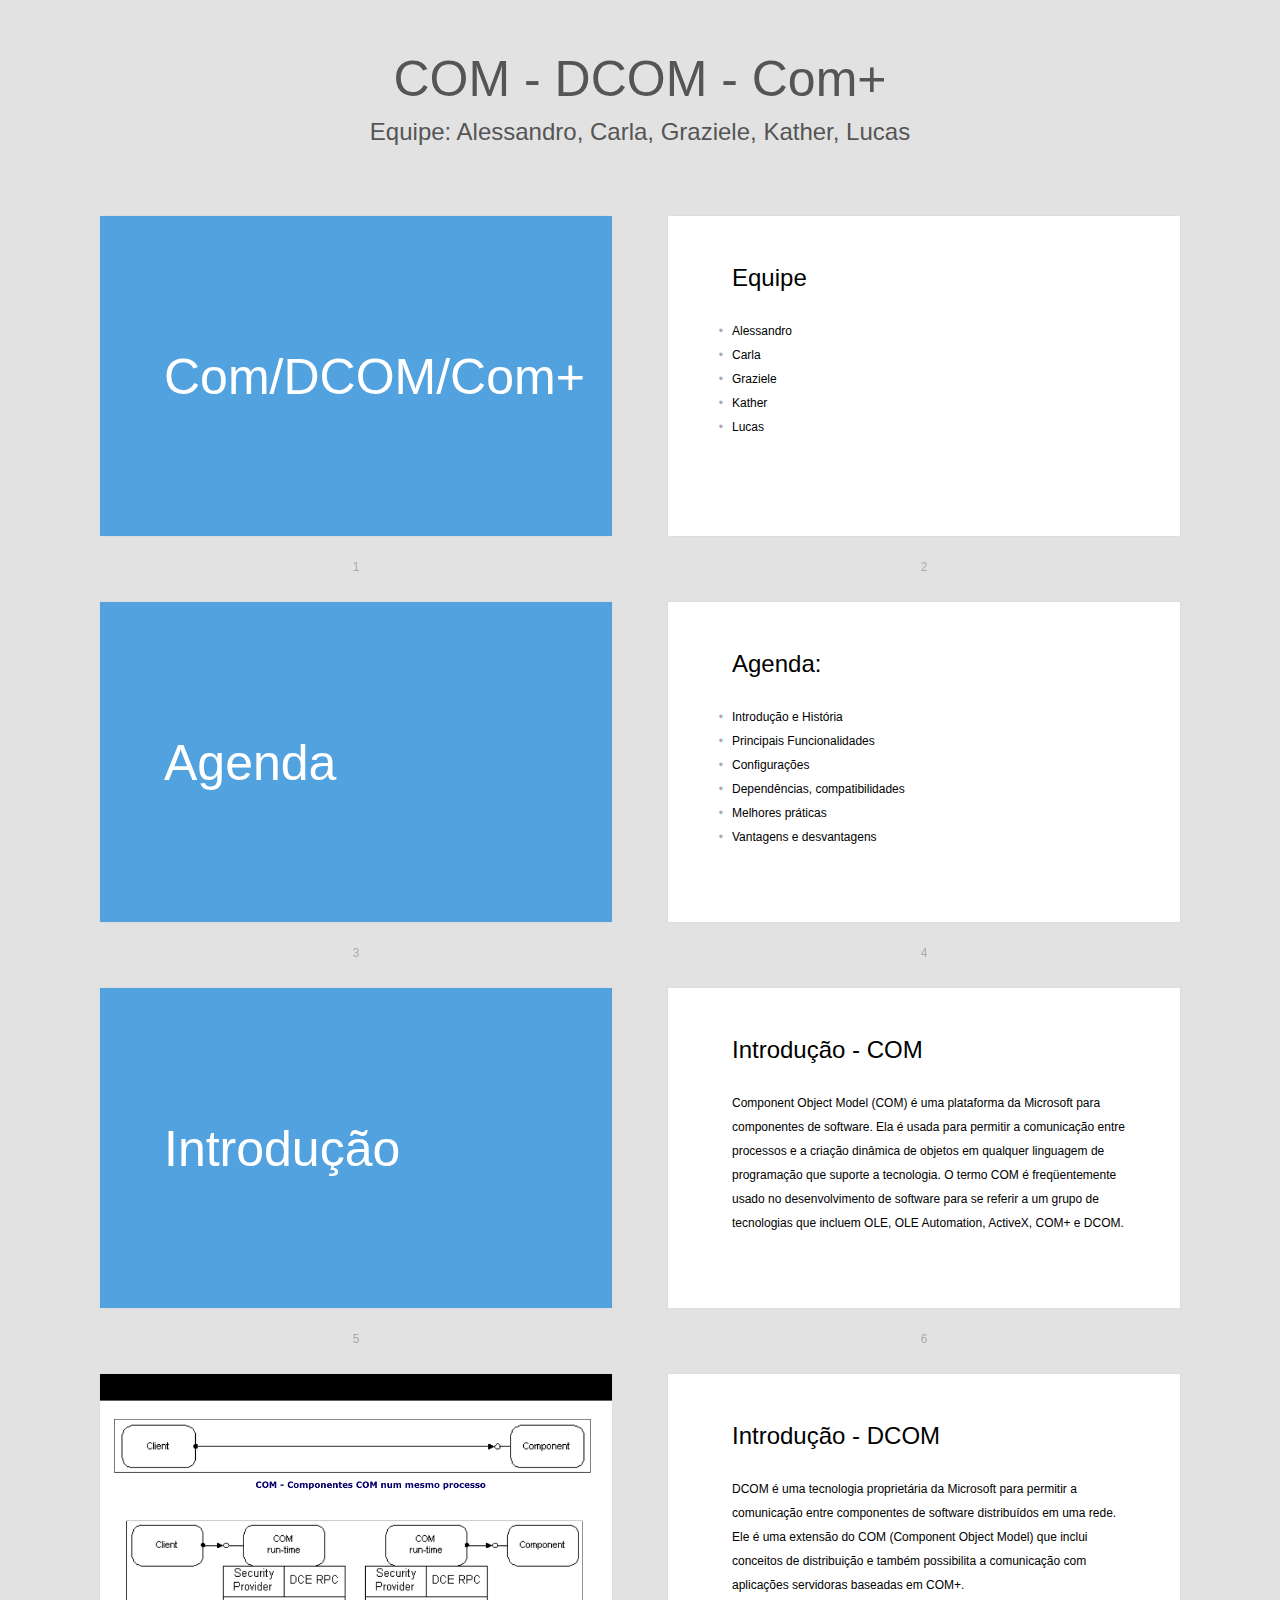
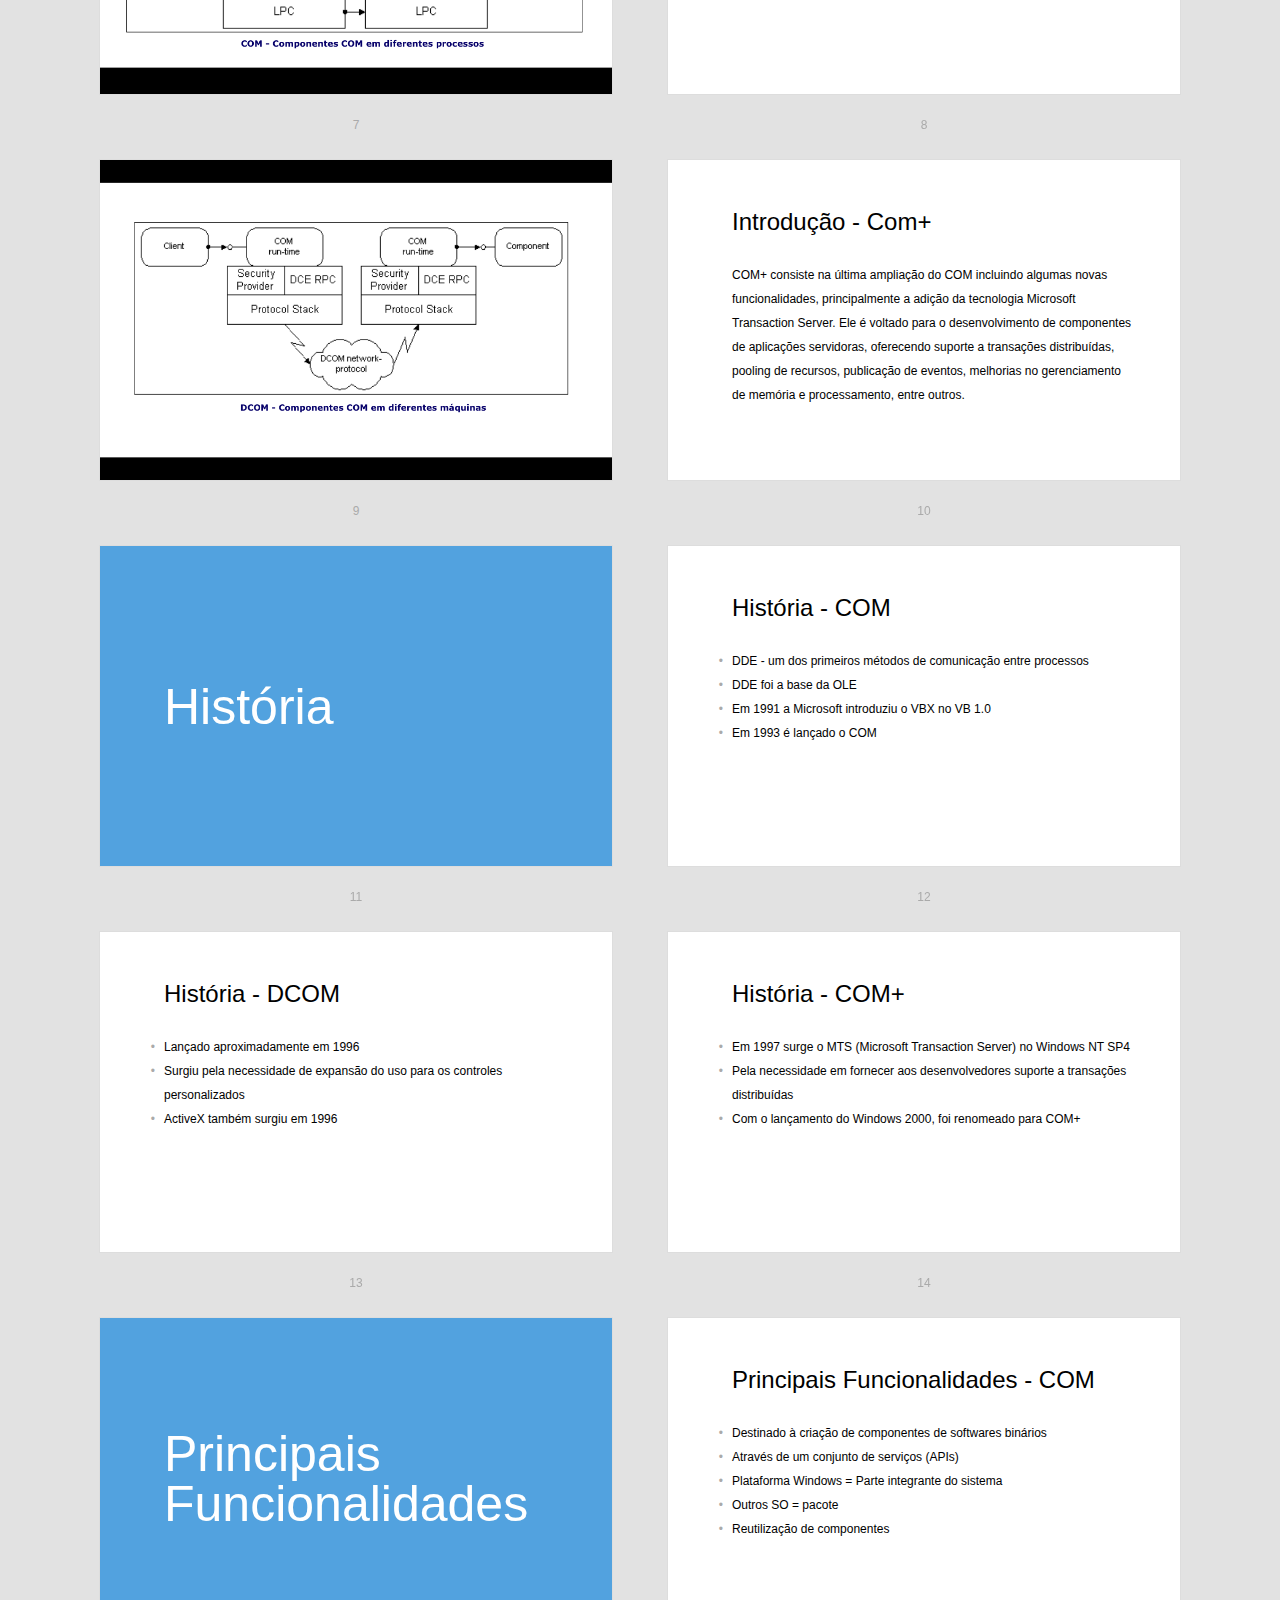
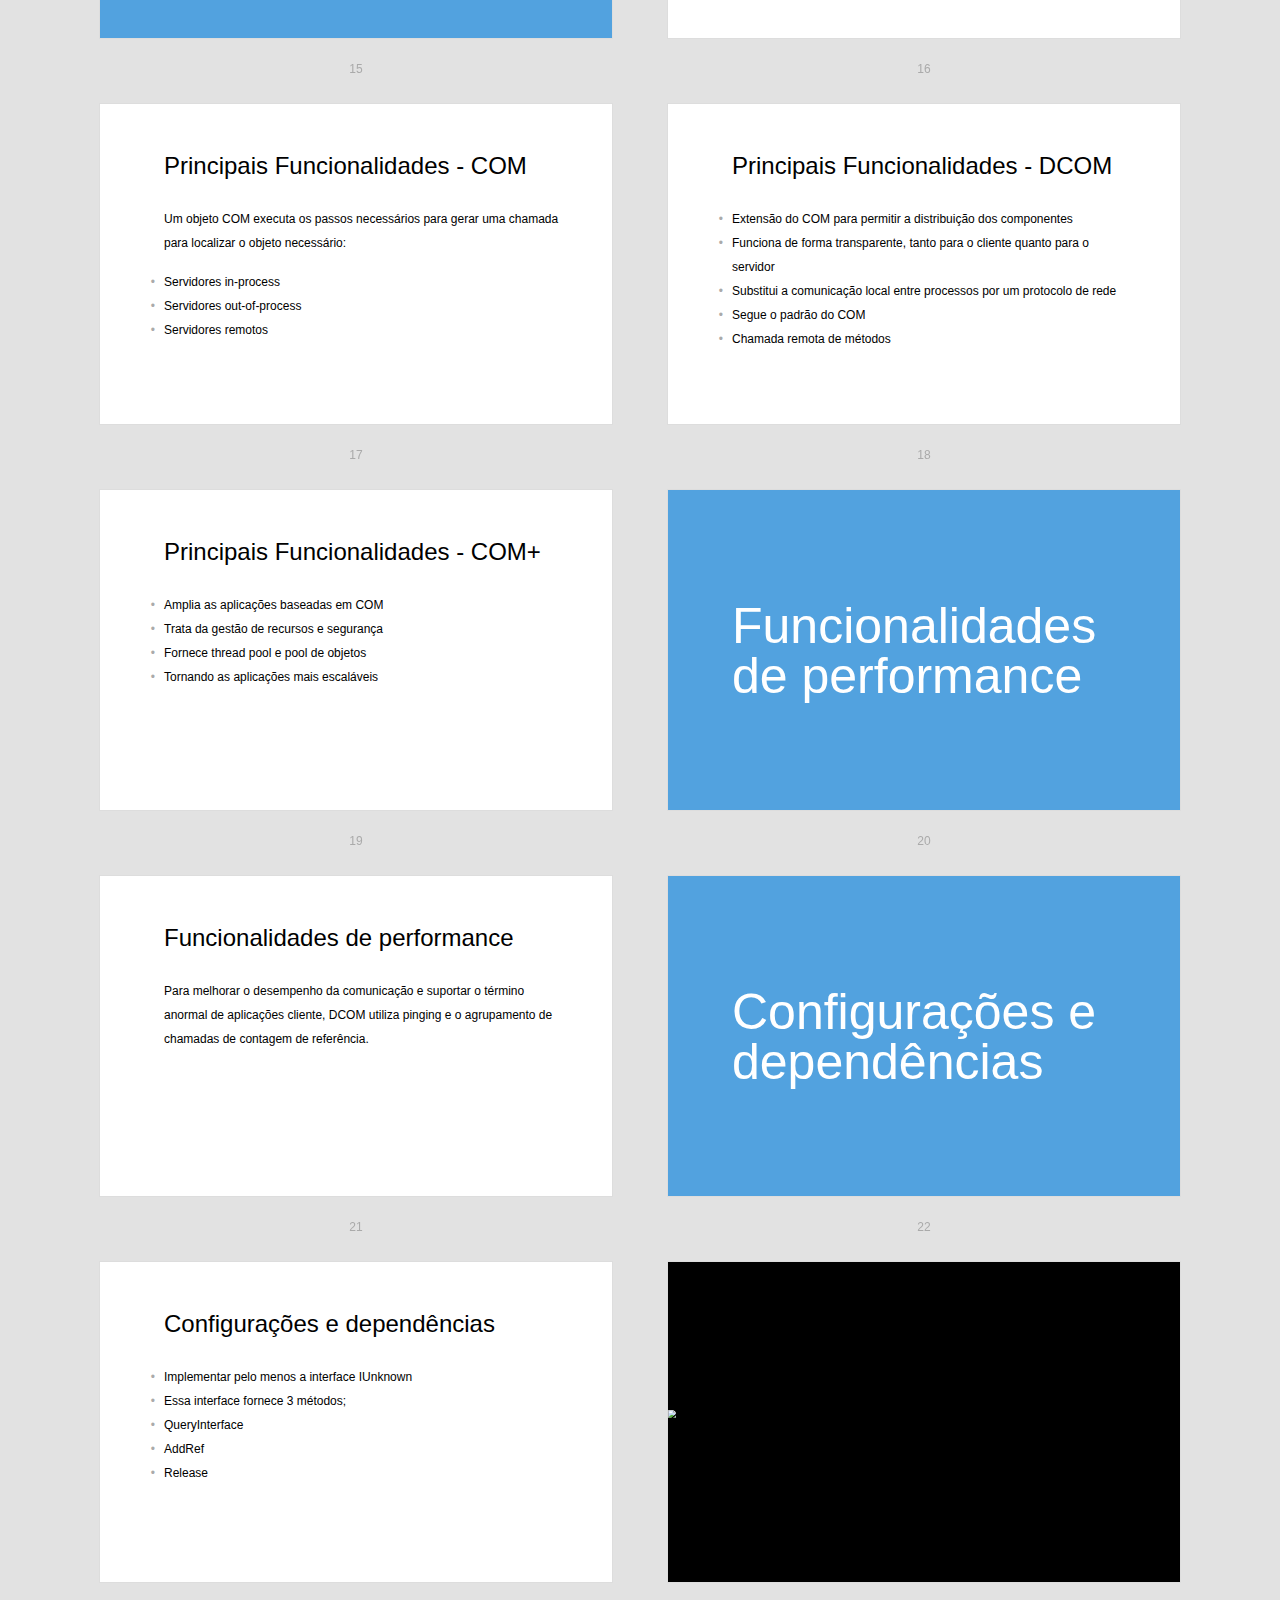
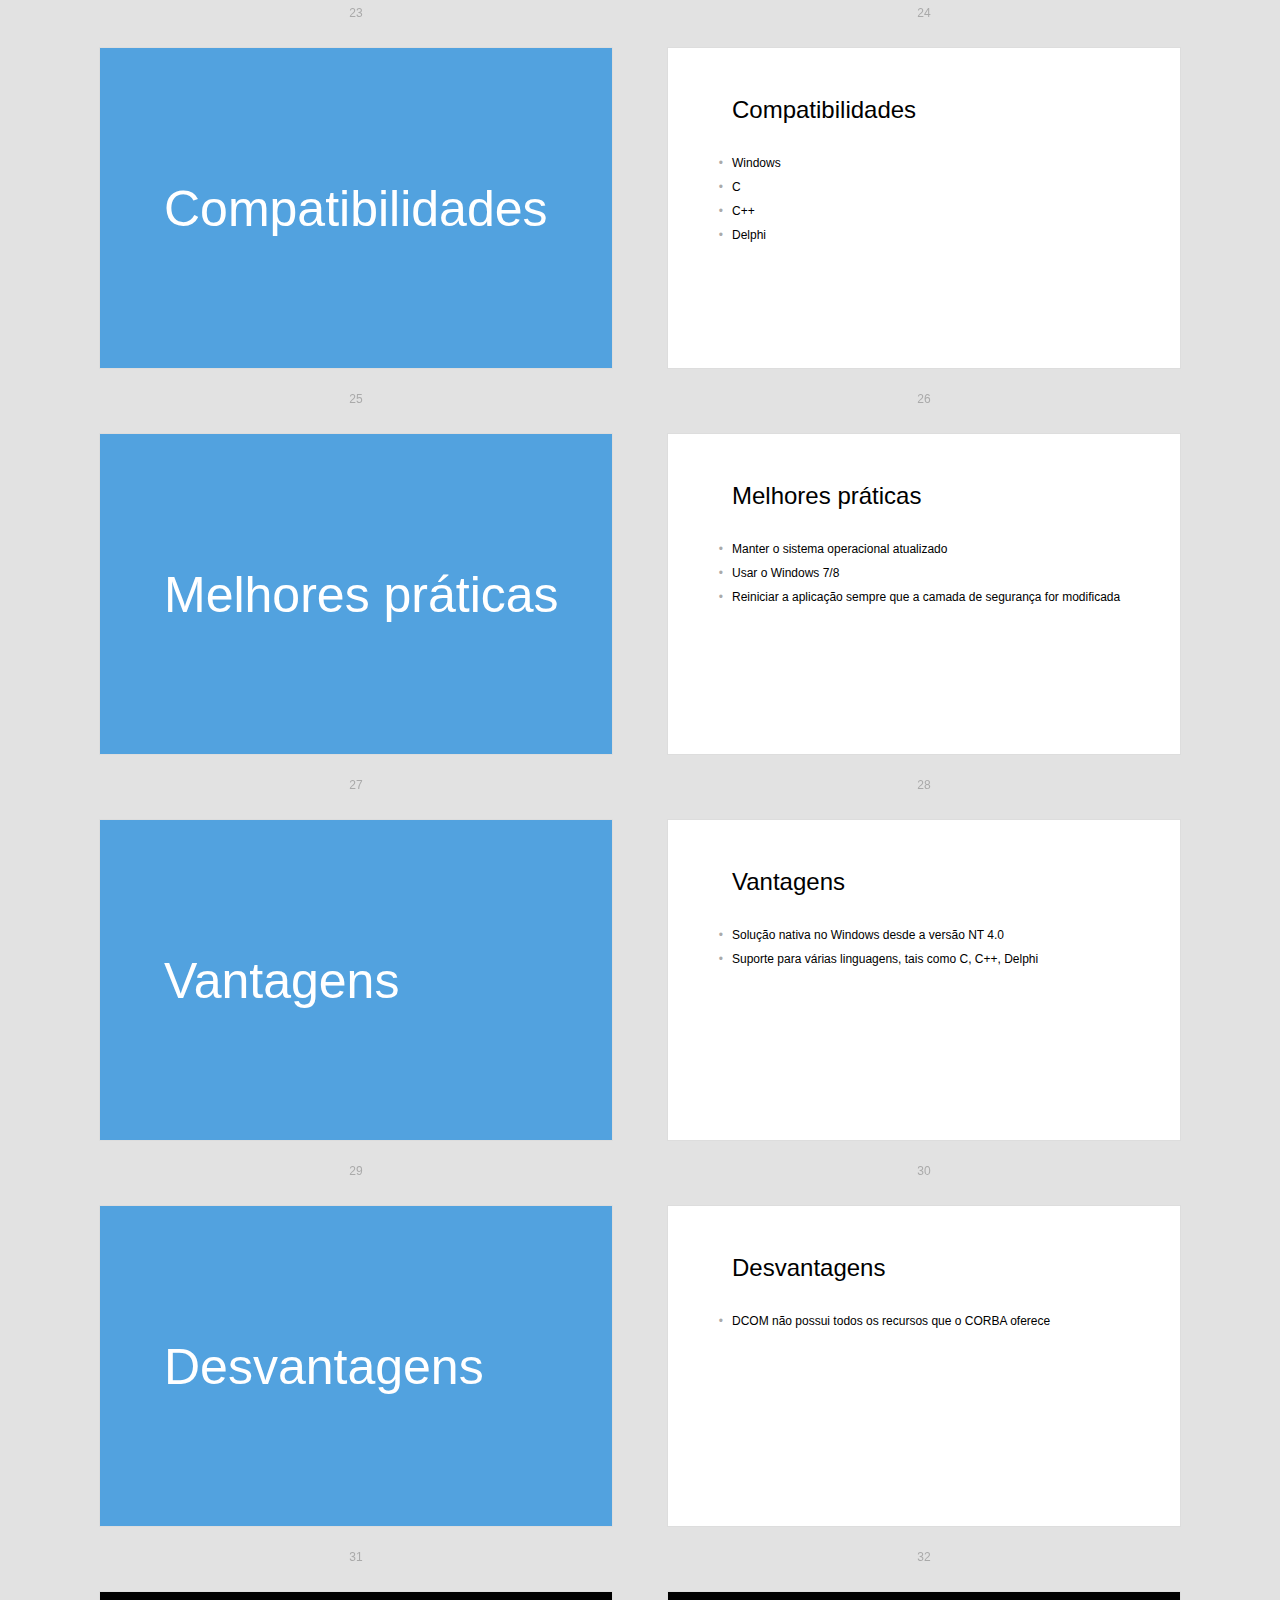
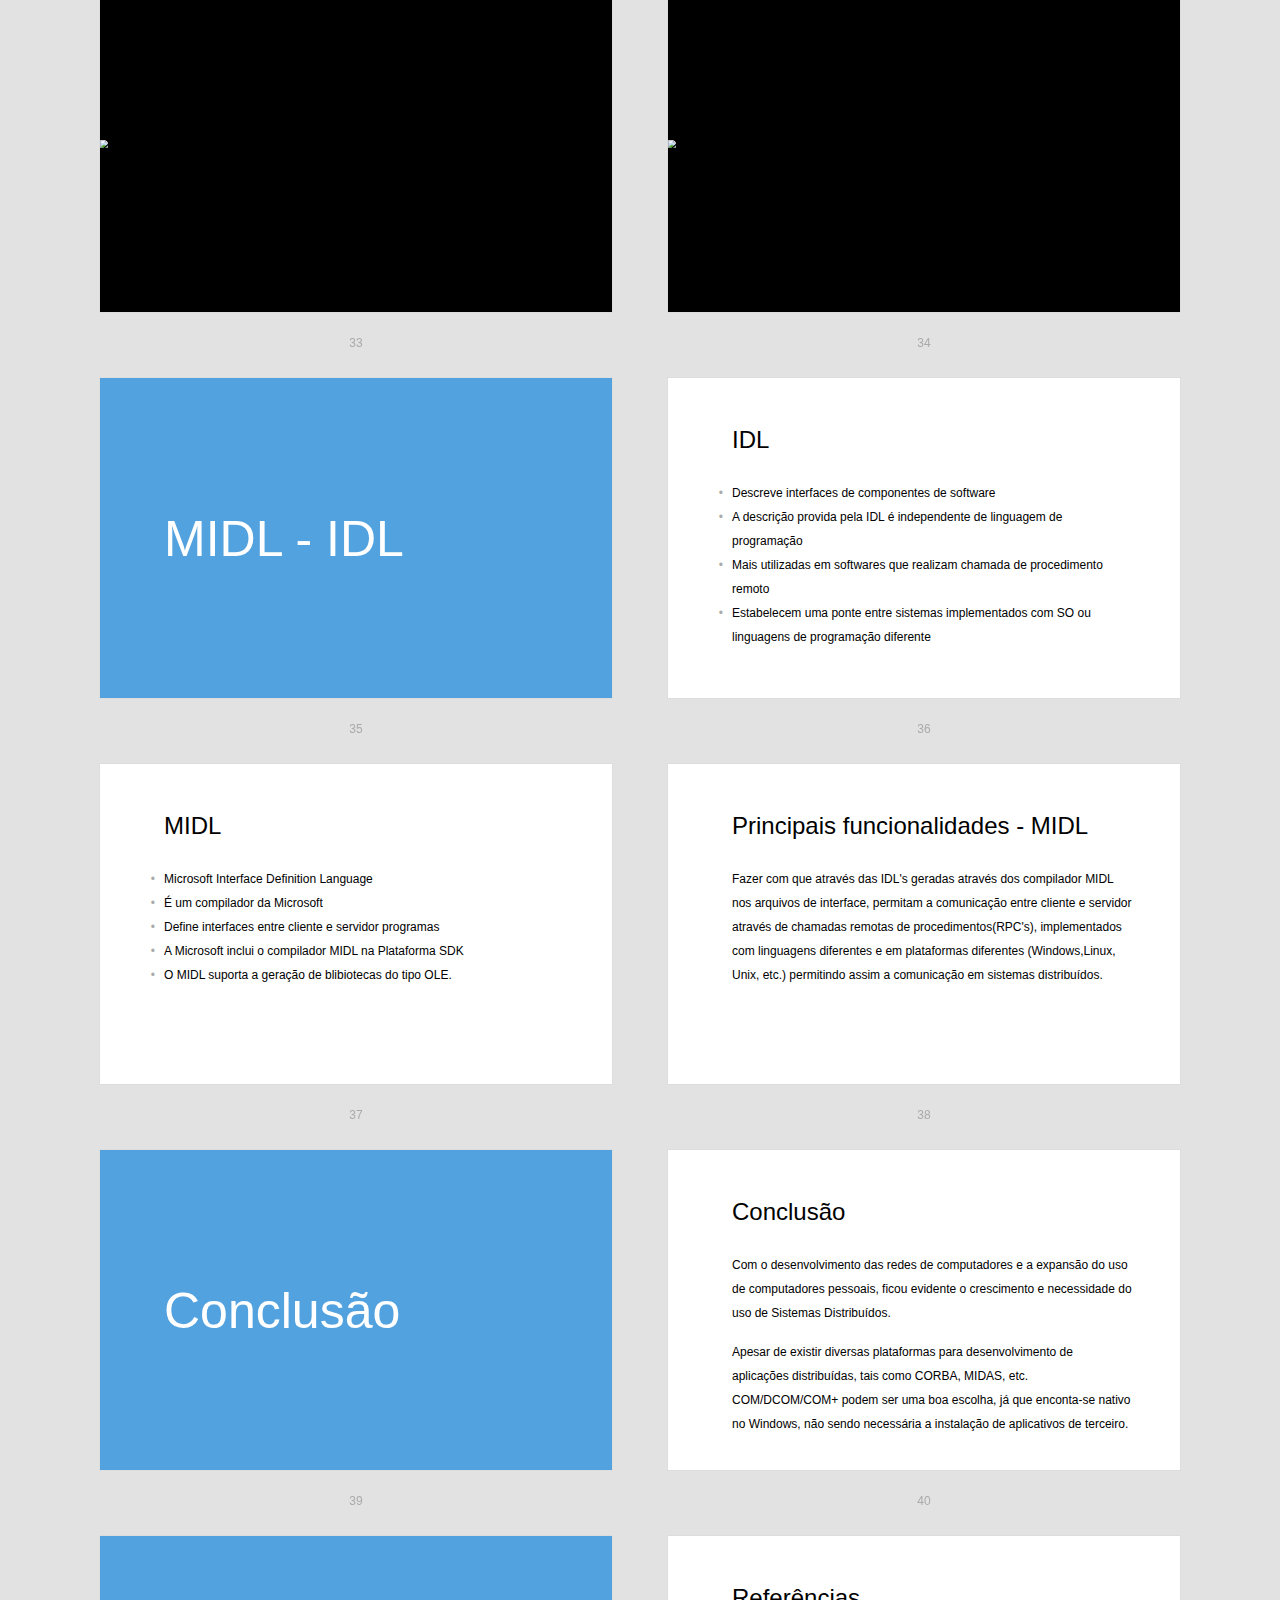
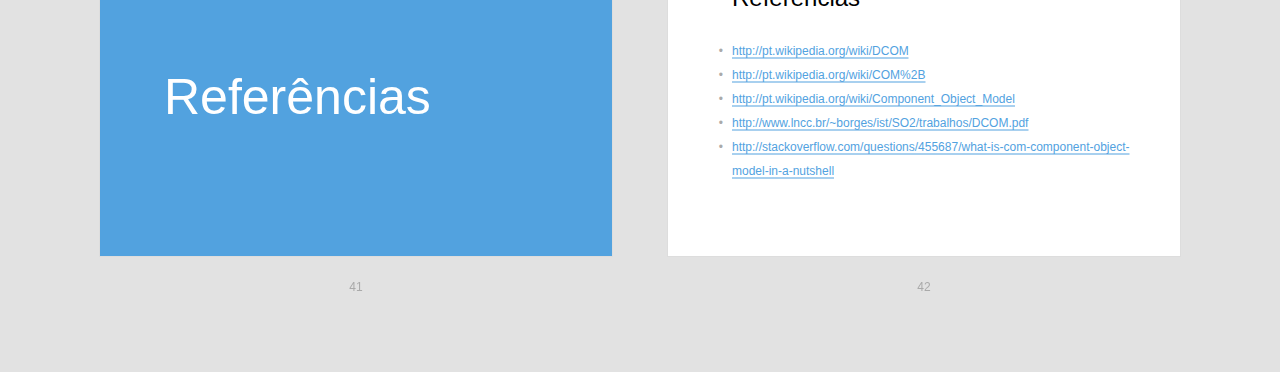
==== commit 96b9598d: "Update index" ====
--- a/index.html
+++ b/index.html
@@ -206,7 +206,17 @@
   </div></section>
 
   <section class="slide shout right"><div>
-    <h2>MIDL</h2>
+    <h2>MIDL - IDL</h2>
+  </div></section>
+
+  <section class="slide"><div>
+    <h2>IDL</h2>
+    <ul>
+      <li class="next">Descreve interfaces de componentes de software</li>
+      <li class="next">A descrição provida pela IDL é independente de linguagem de programação</li>
+      <li class="next">Mais utilizadas em softwares que realizam chamada de procedimento remoto</li>
+      <li class="next">Estabelecem uma ponte entre sistemas implementados com SO ou linguagens de programação diferente</li>
+    </ul>
   </div></section>
 
   <section class="slide"><div>
@@ -222,7 +232,7 @@
 
   <section class="slide"><div>
     <h2>Principais funcionalidades - MIDL</h2>
-    <p class="next">Fazer com que através das IDL's geradas através dos compilador MIDL nos arquivos de interface, permitam a comunicação entre cliente e servidor através de chamadas remotas de procedimentos(RPC's), implementados com linguagens diferentes e em plataformas diferentes(Windows,Linux, Unix, etc.) permitindo assim a comunicação em sistemas distribuídos.</p>
+    <p class="next">Fazer com que através das IDL's geradas através dos compilador MIDL nos arquivos de interface, permitam a comunicação entre cliente e servidor através de chamadas remotas de procedimentos(RPC's), implementados com linguagens diferentes e em plataformas diferentes (Windows,Linux, Unix, etc.) permitindo assim a comunicação em sistemas distribuídos.</p>
   </div></section>
 
   <section class="slide shout up"><div>
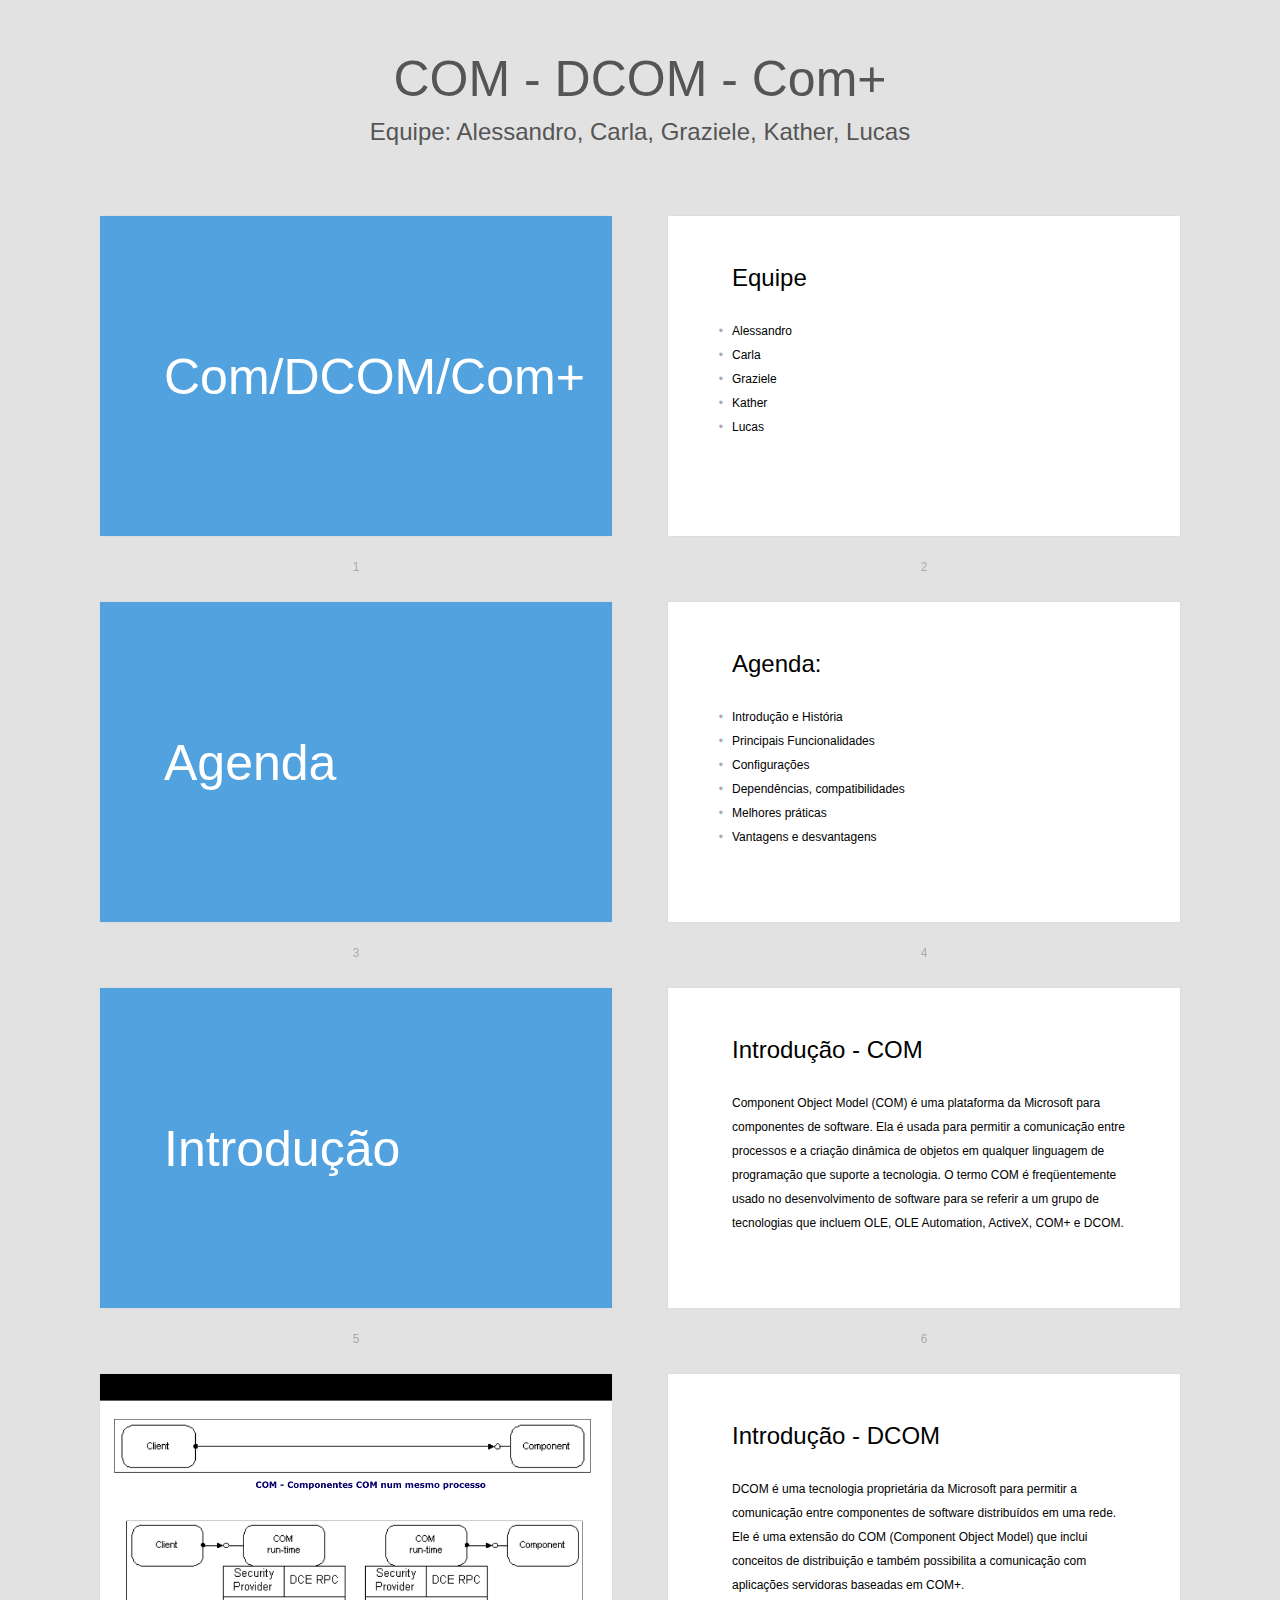
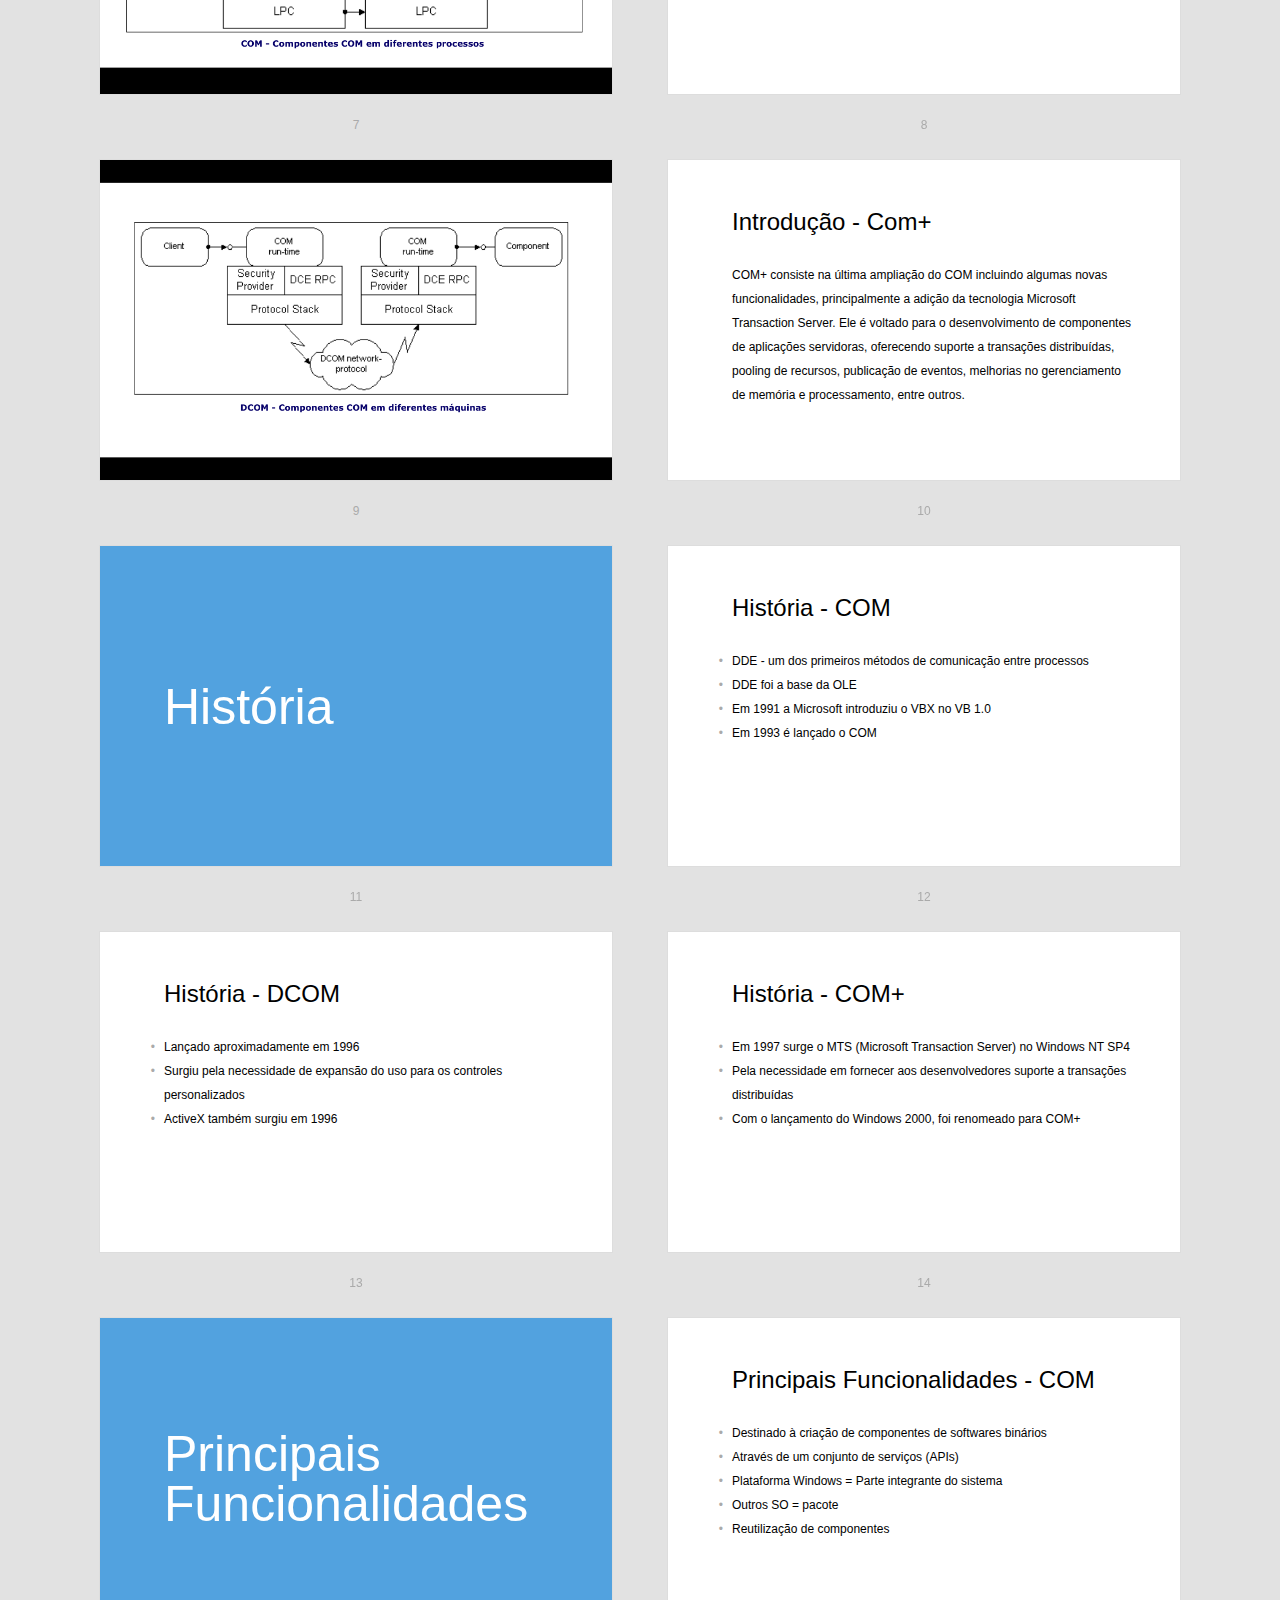
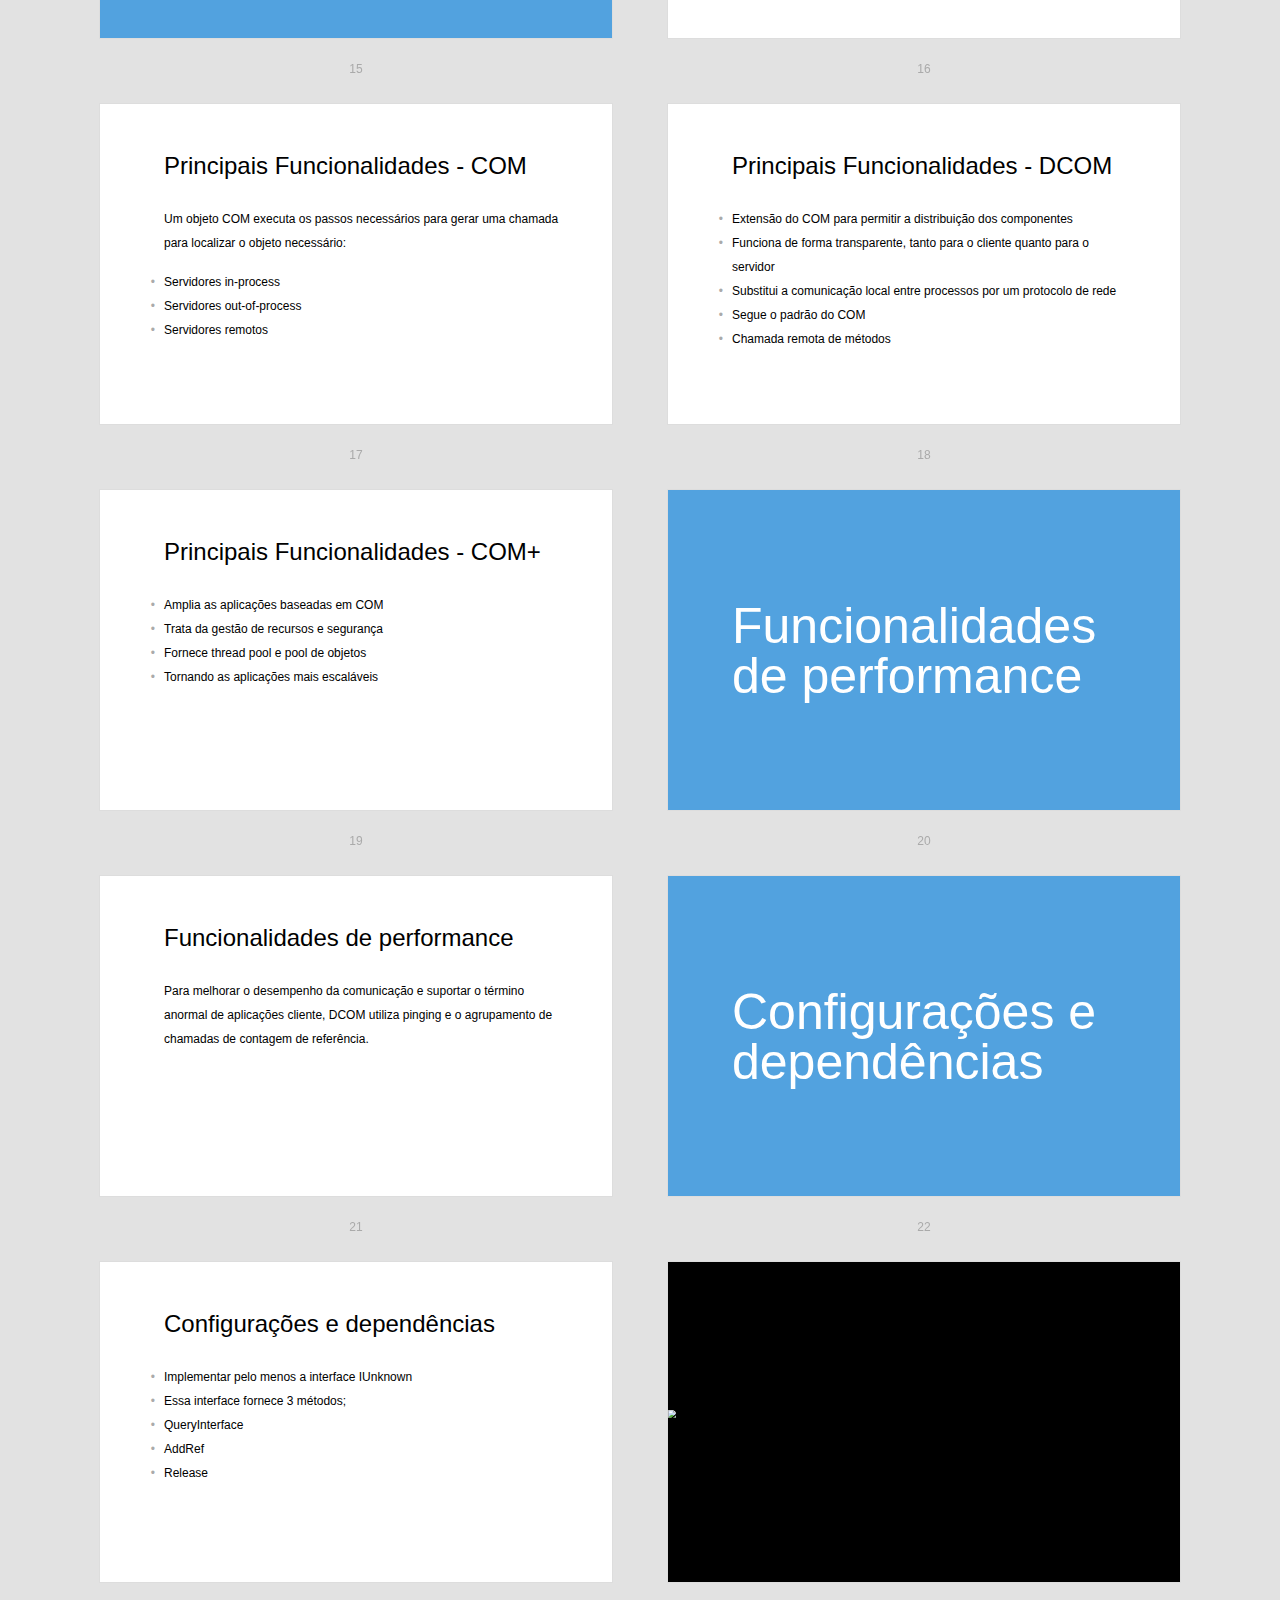
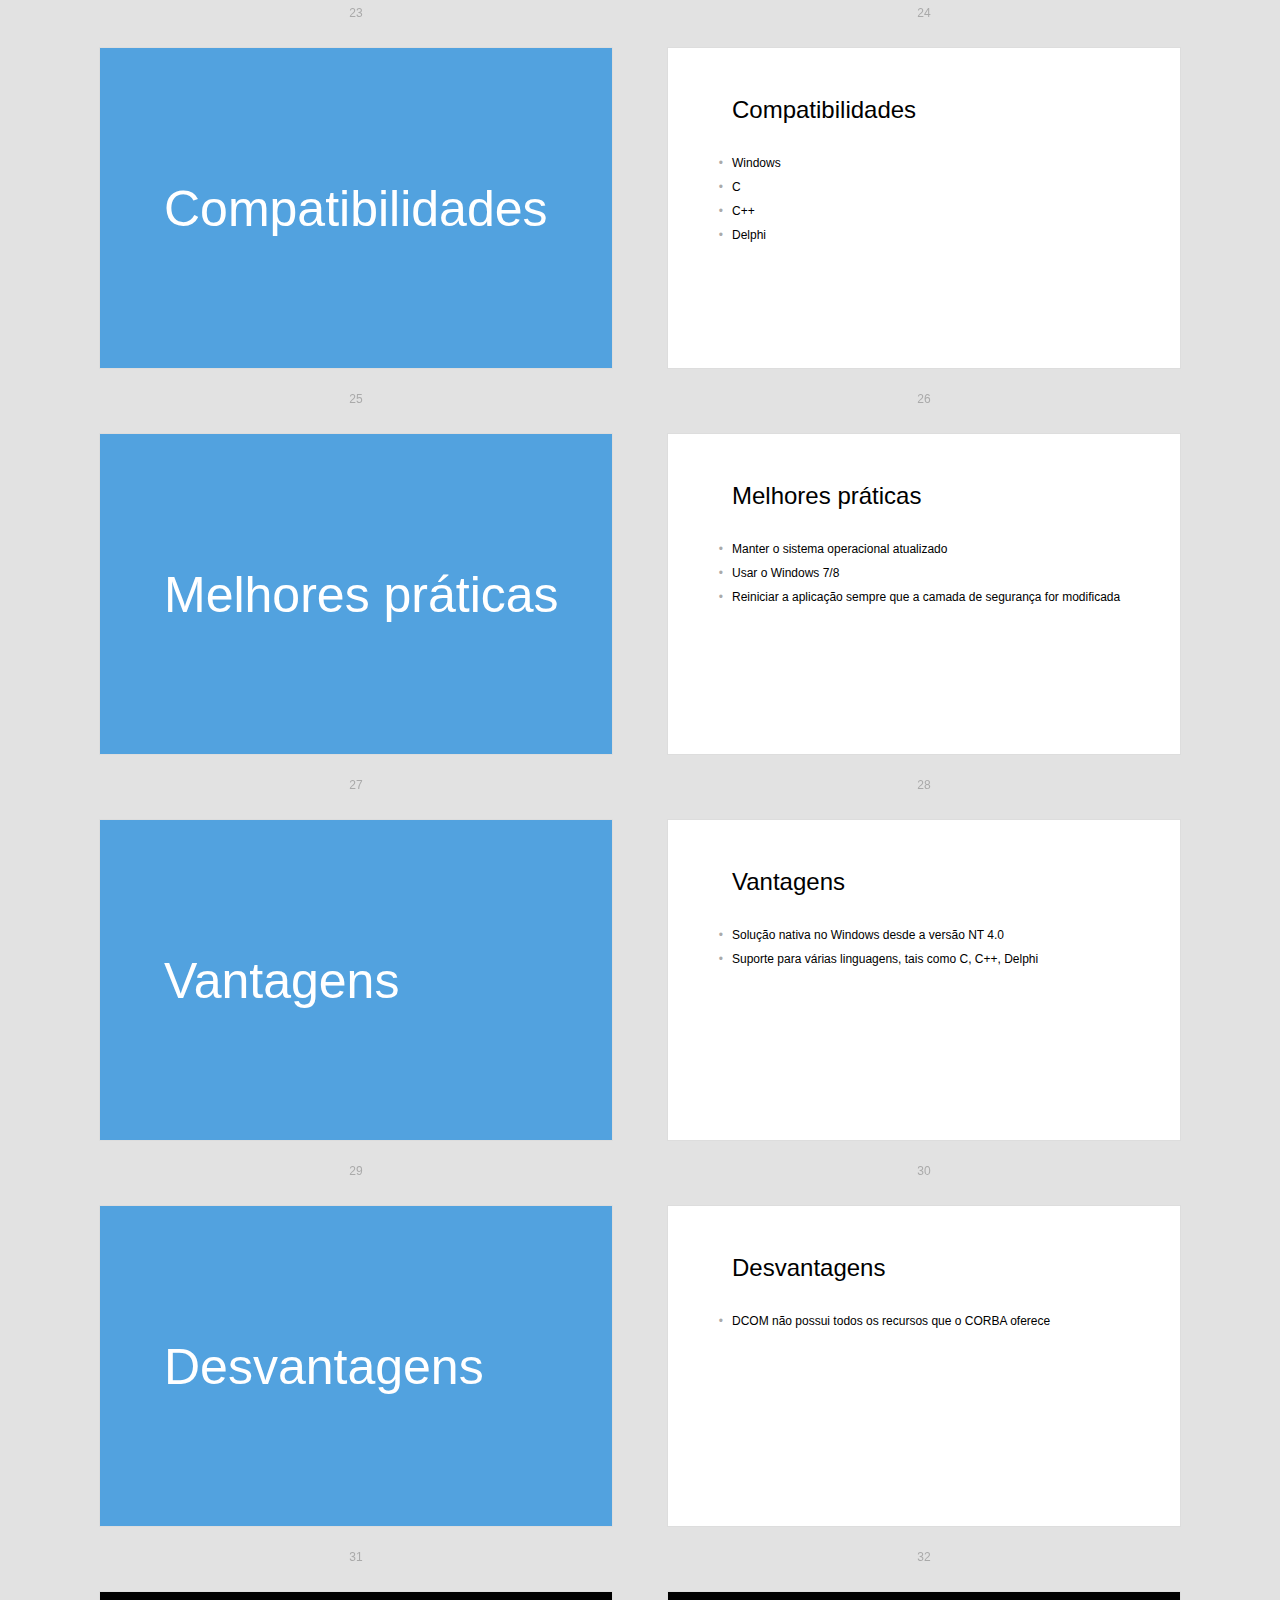
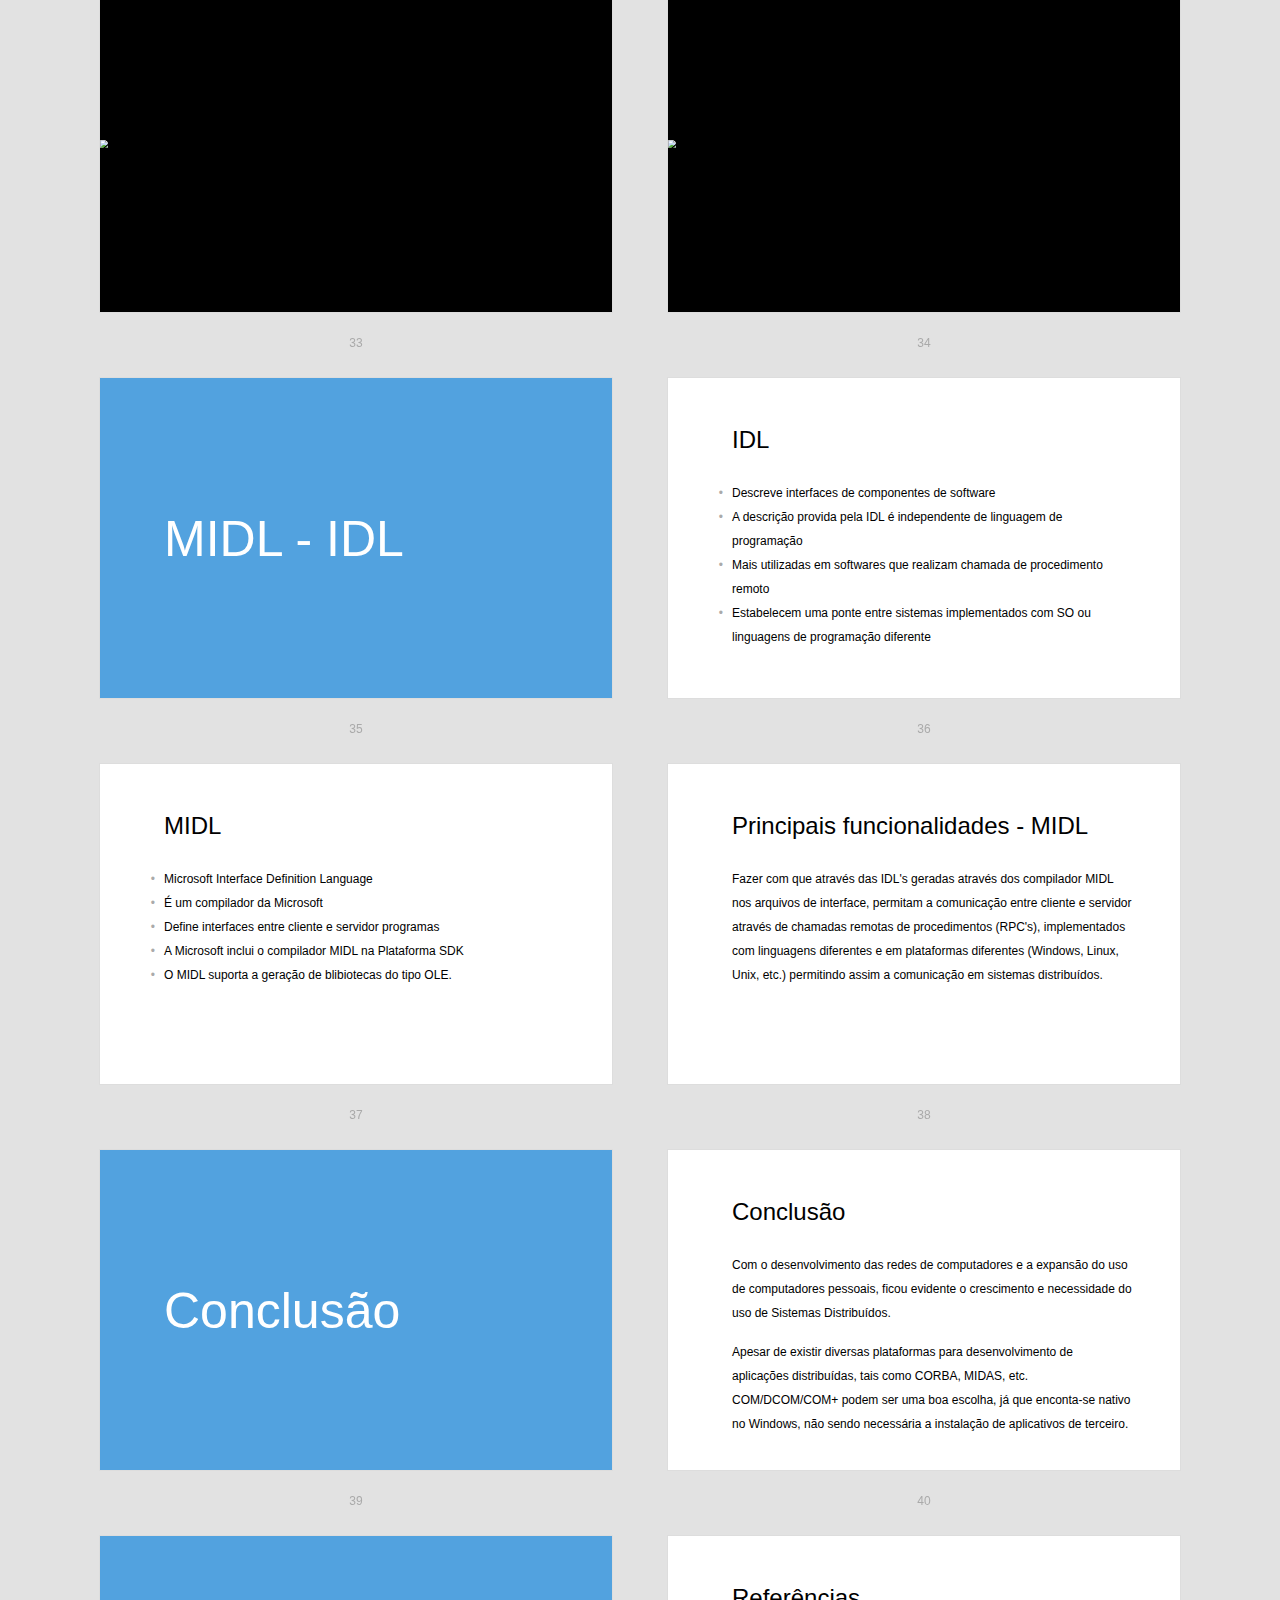
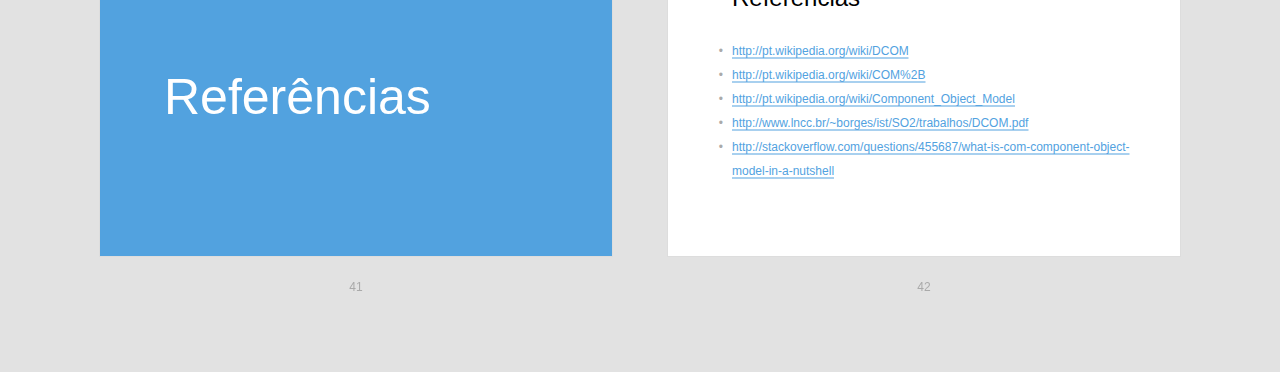
==== commit c4c9b0bd: "Update index" ====
--- a/index.html
+++ b/index.html
@@ -232,7 +232,7 @@
 
   <section class="slide"><div>
     <h2>Principais funcionalidades - MIDL</h2>
-    <p class="next">Fazer com que através das IDL's geradas através dos compilador MIDL nos arquivos de interface, permitam a comunicação entre cliente e servidor através de chamadas remotas de procedimentos(RPC's), implementados com linguagens diferentes e em plataformas diferentes (Windows,Linux, Unix, etc.) permitindo assim a comunicação em sistemas distribuídos.</p>
+    <p class="next">Fazer com que através das IDL's geradas através dos compilador MIDL nos arquivos de interface, permitam a comunicação entre cliente e servidor através de chamadas remotas de procedimentos (RPC's), implementados com linguagens diferentes e em plataformas diferentes (Windows, Linux, Unix, etc.) permitindo assim a comunicação em sistemas distribuídos.</p>
   </div></section>
 
   <section class="slide shout up"><div>
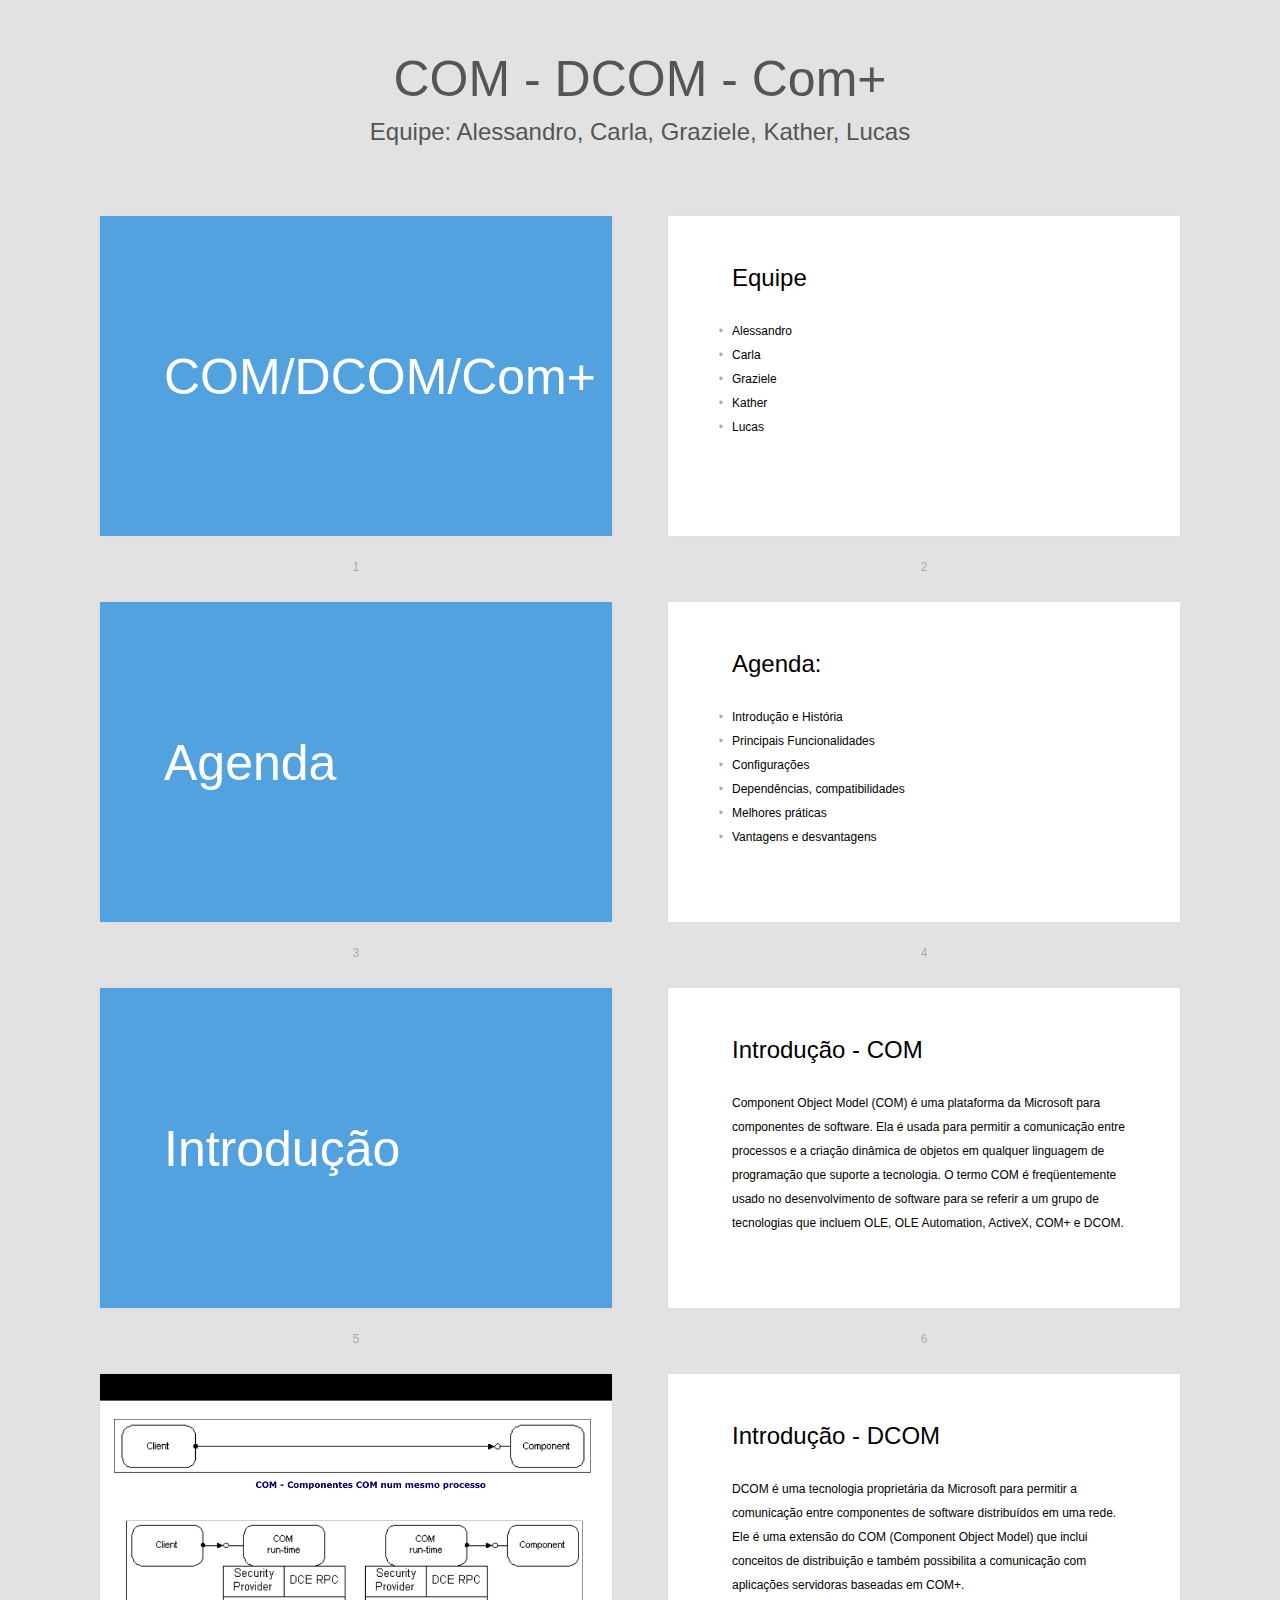
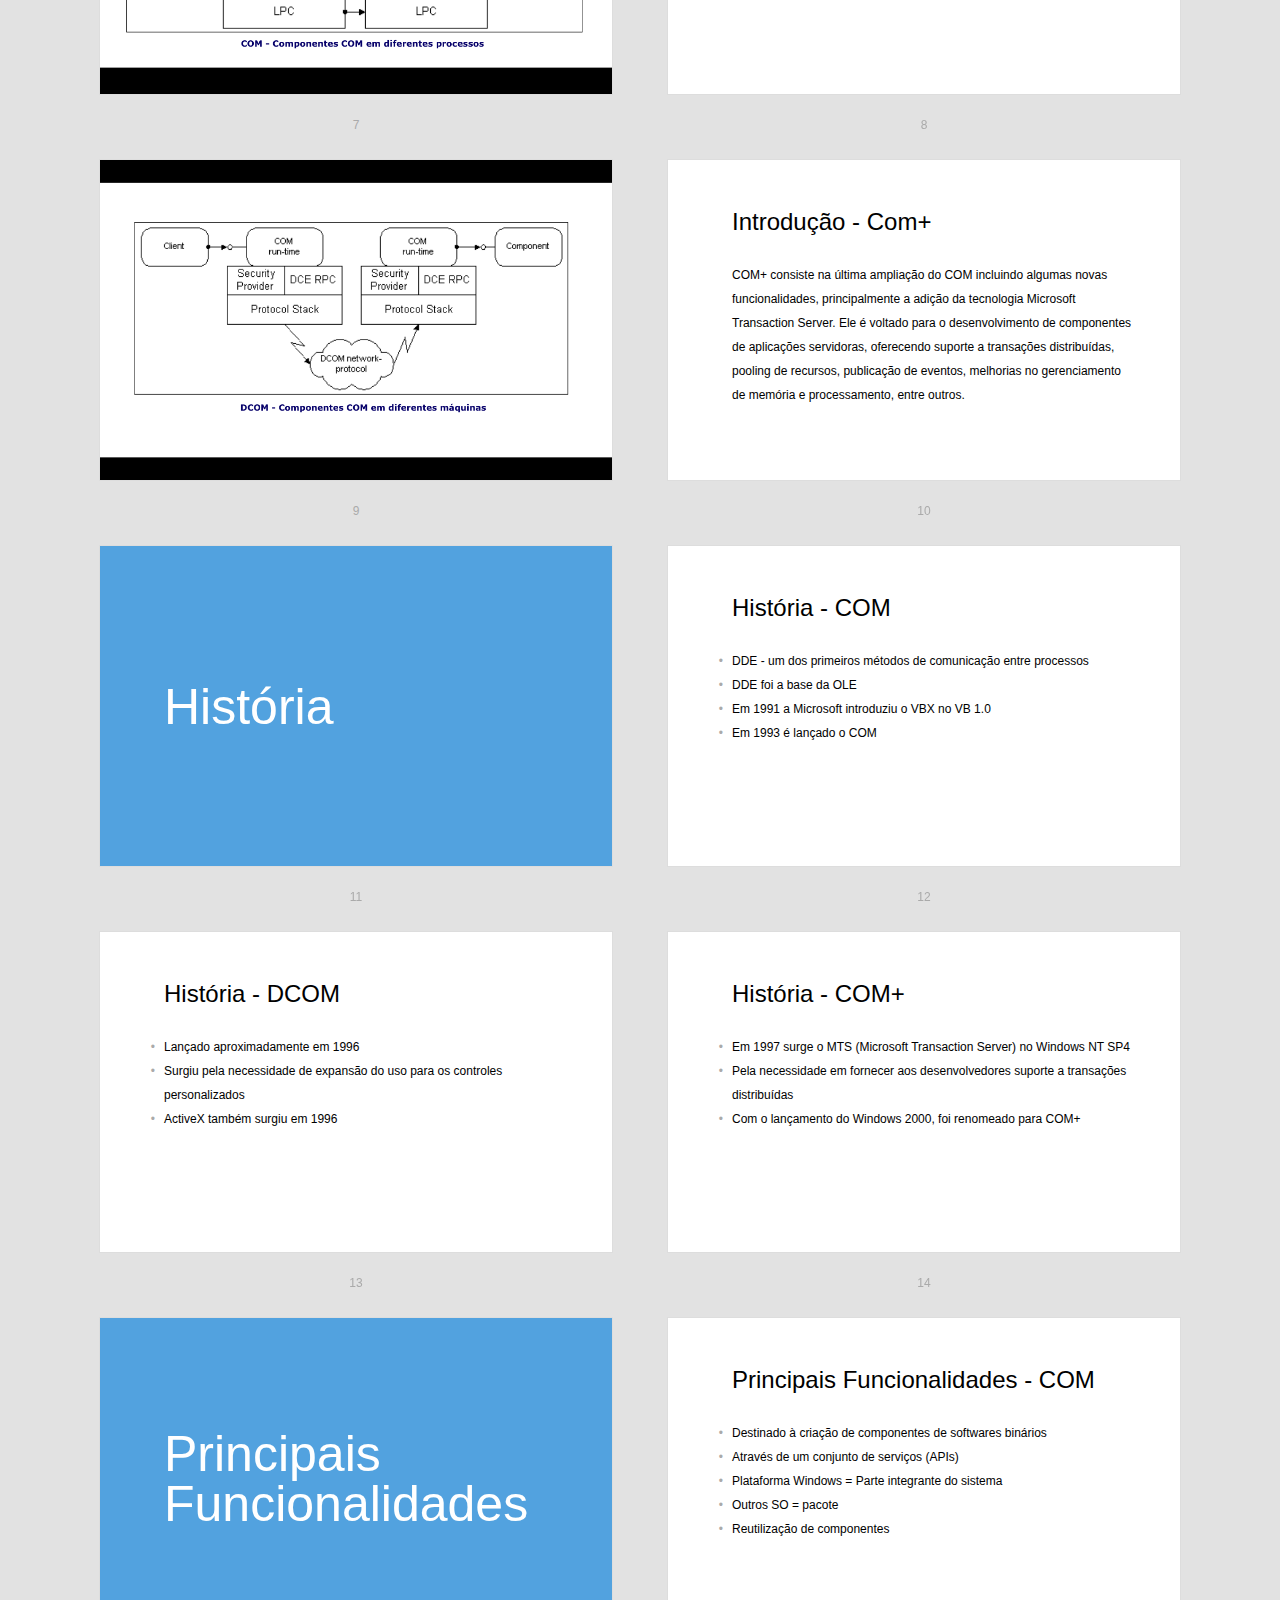
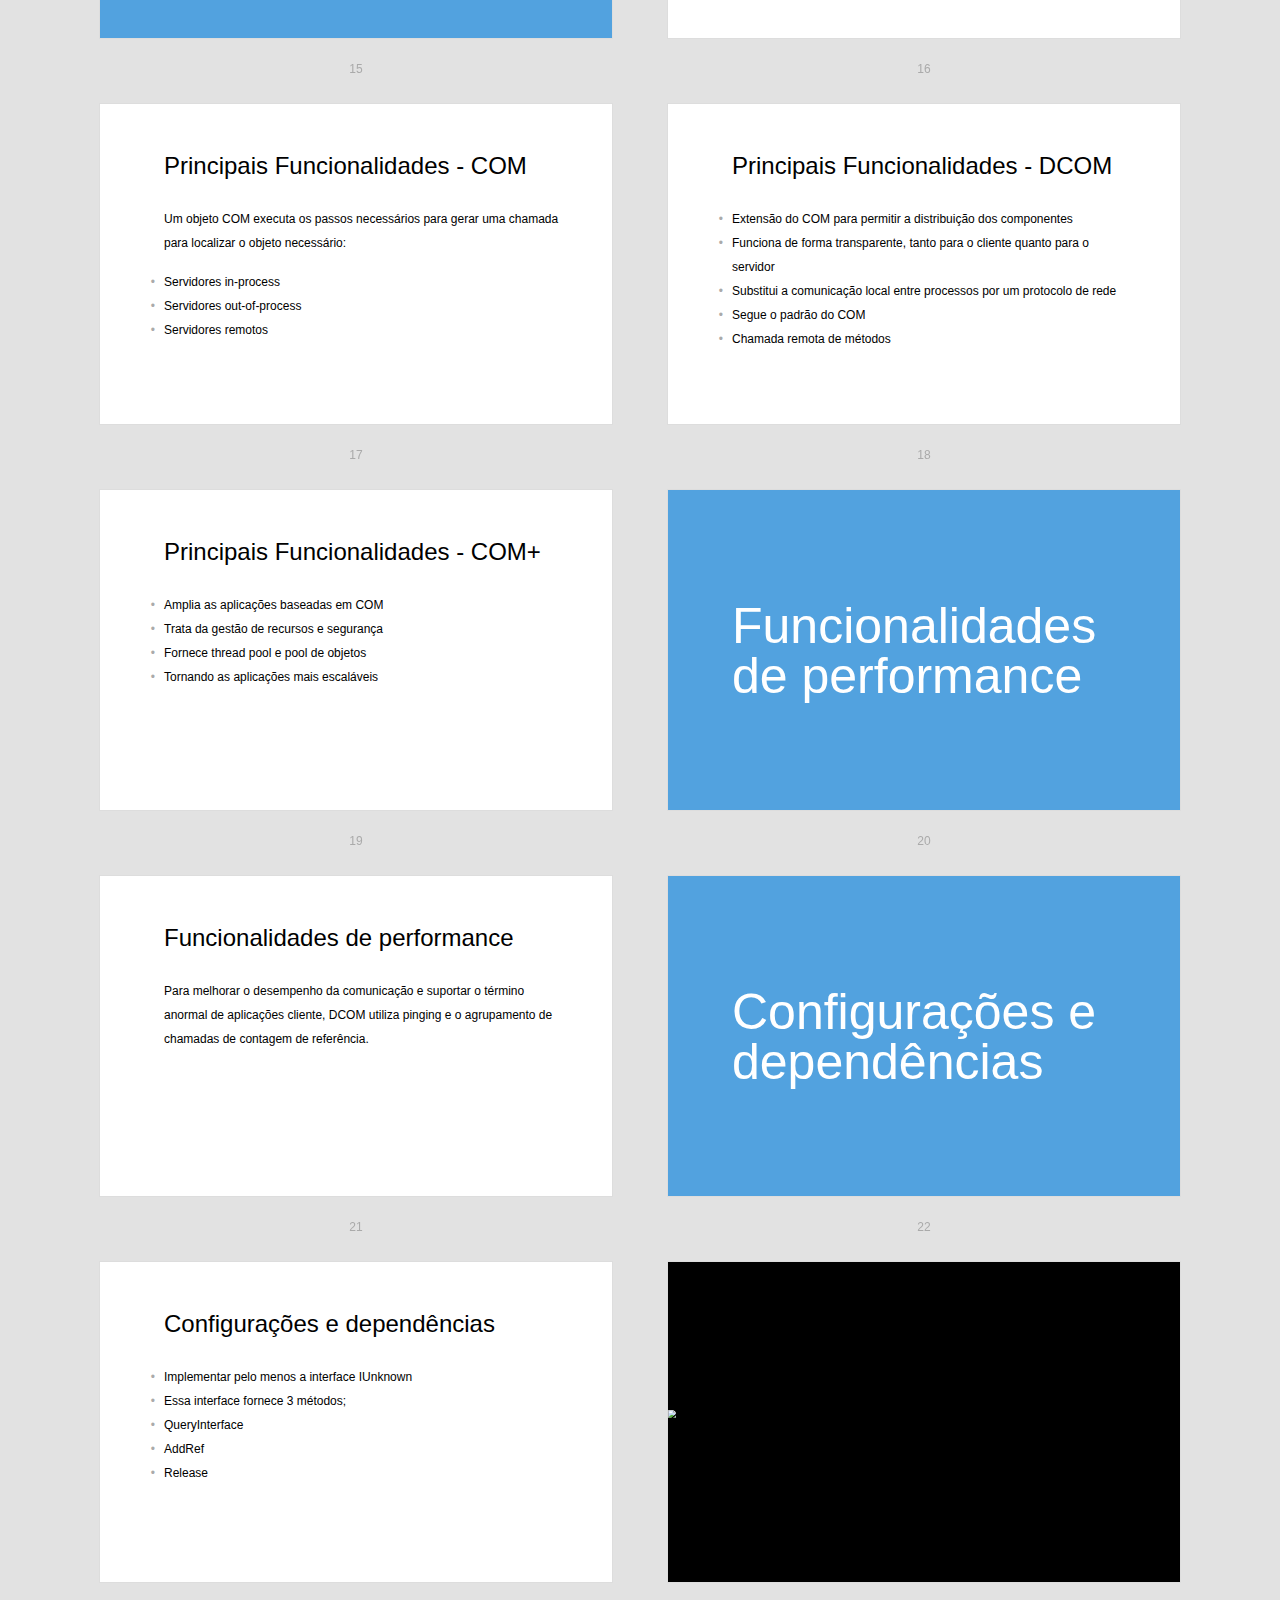
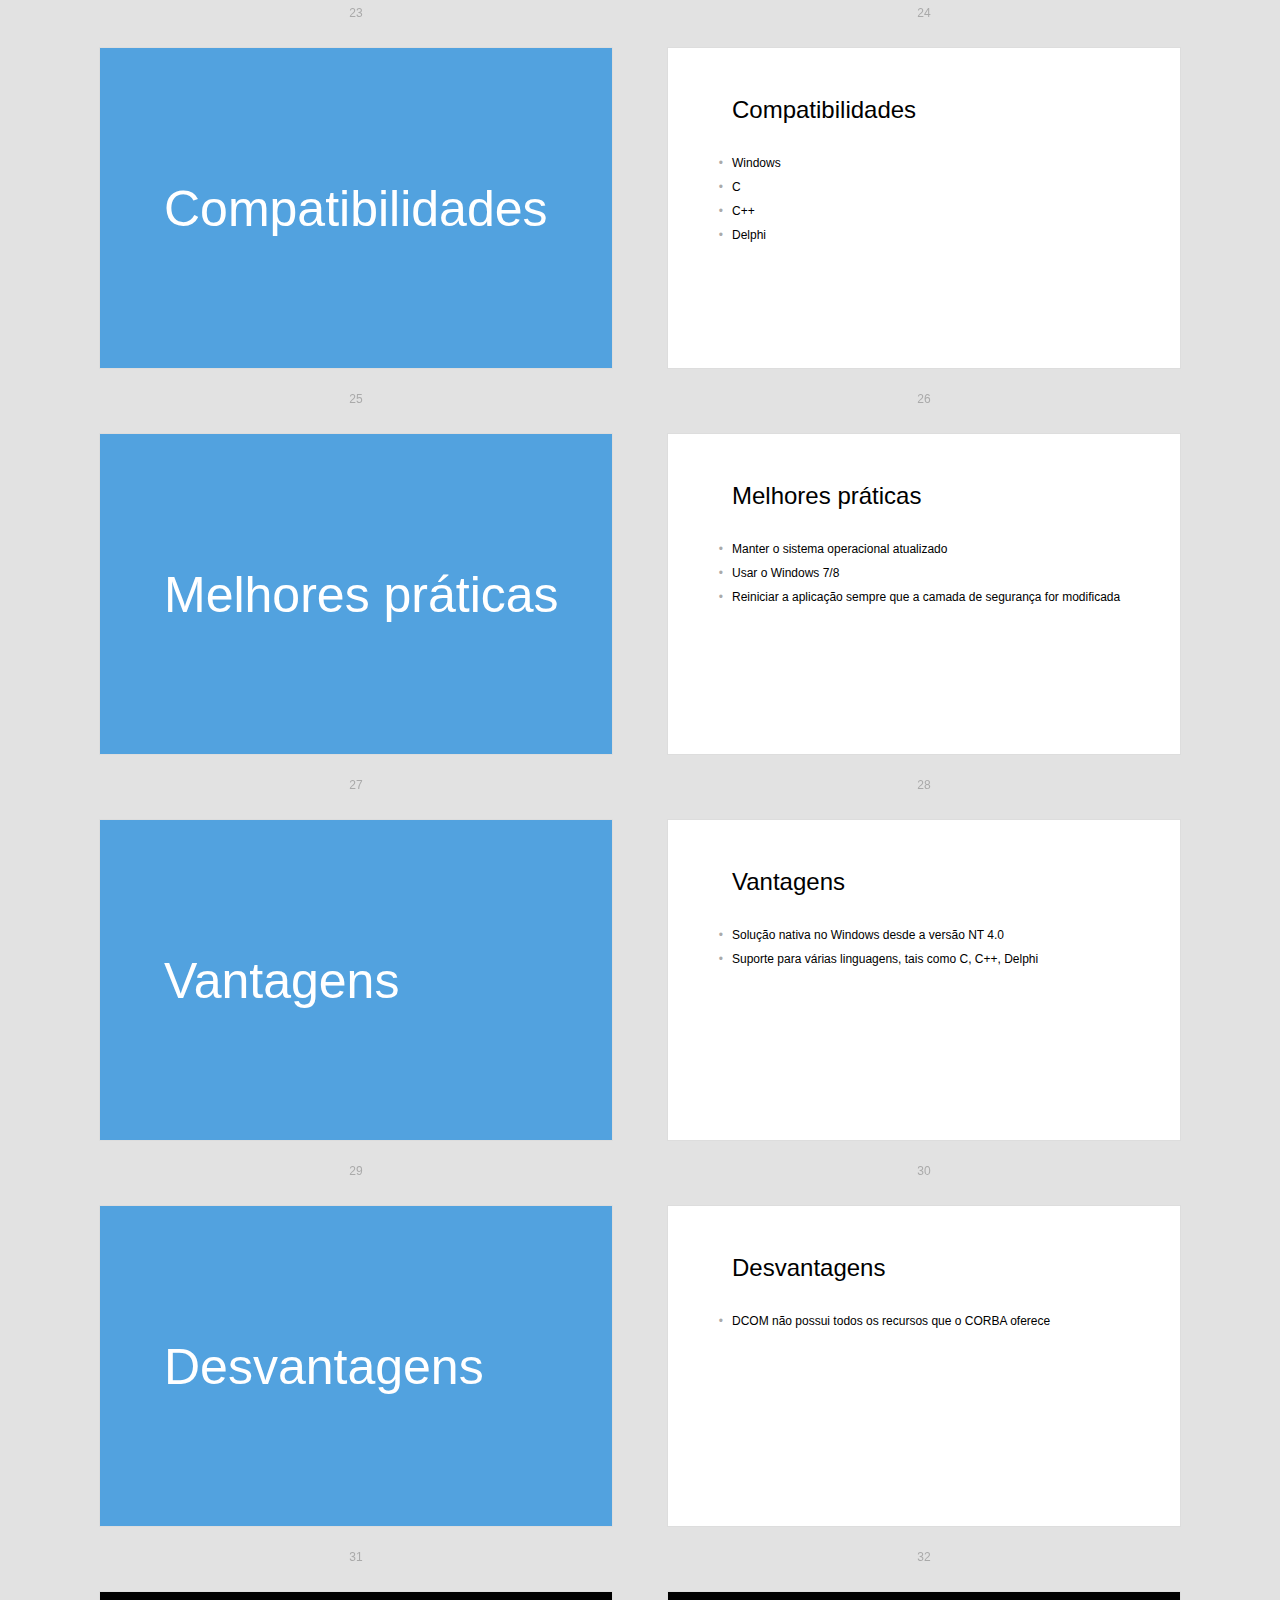
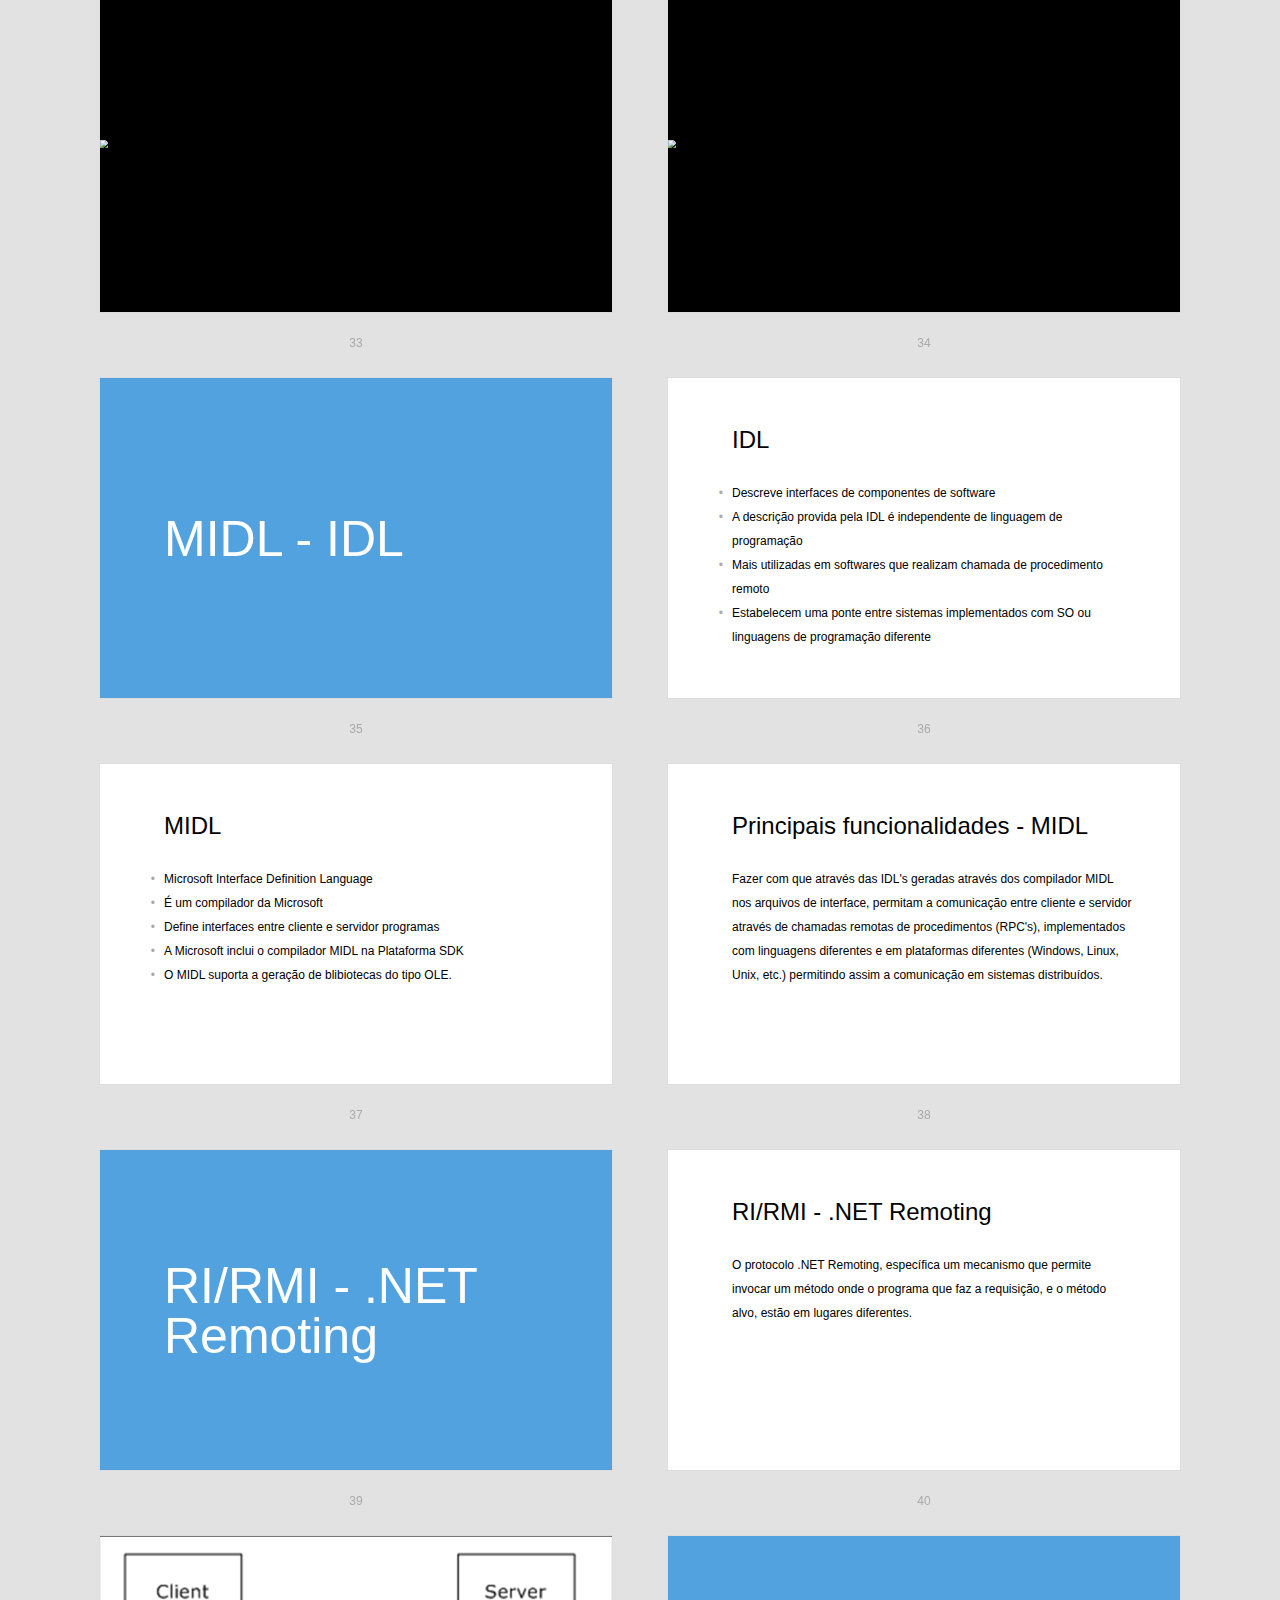
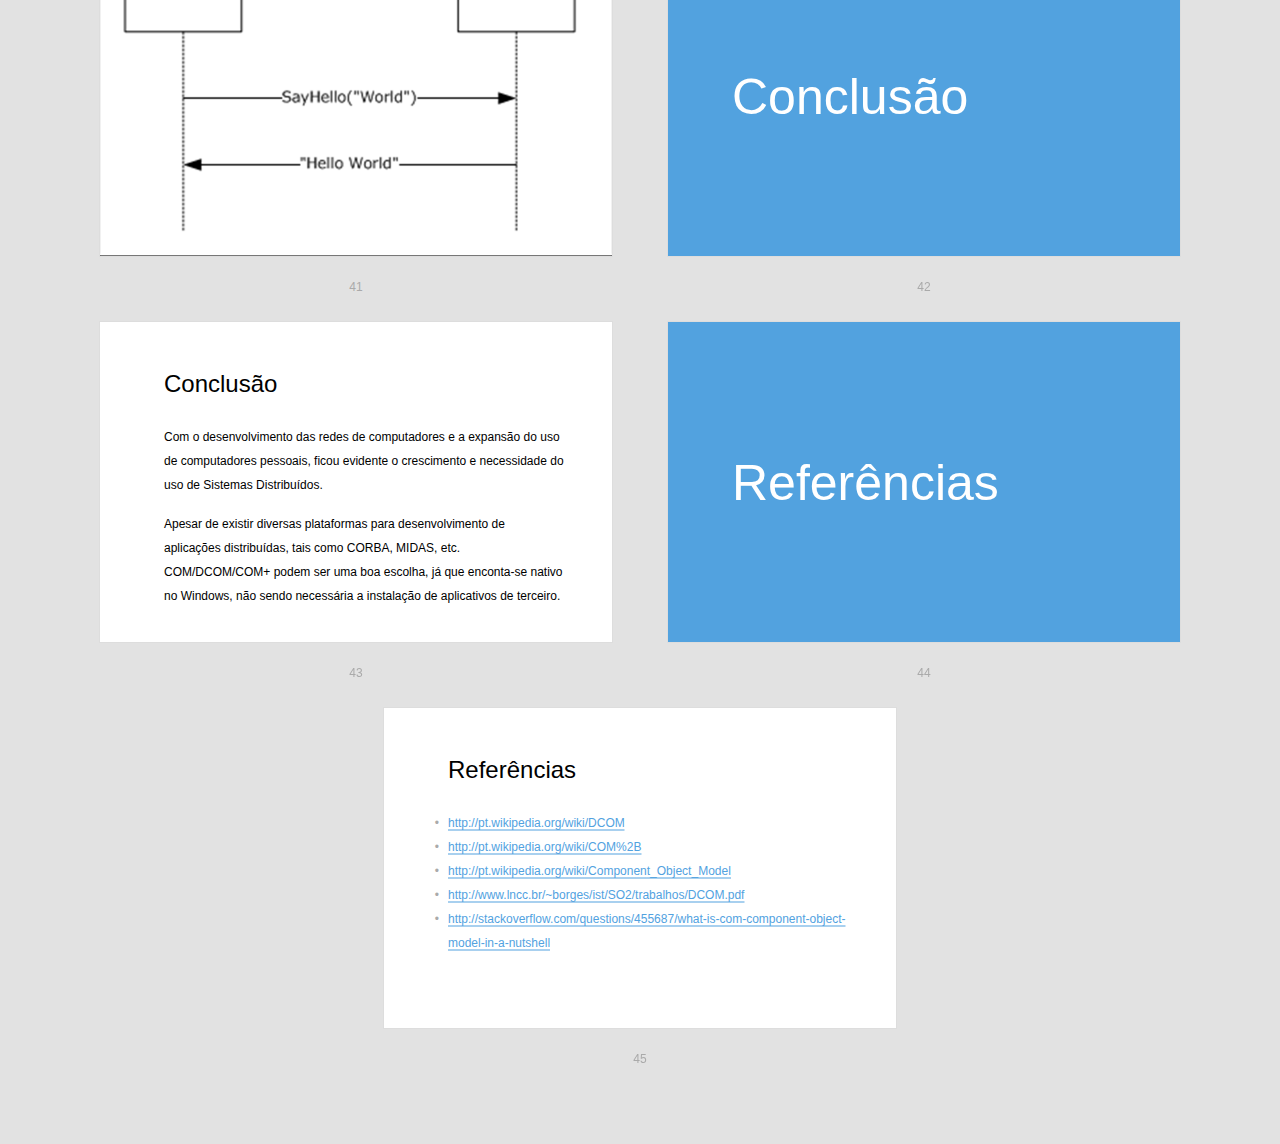
==== commit 14c84cd0: "Update index" ====
--- a/index.html
+++ b/index.html
@@ -1,7 +1,7 @@
 <!DOCTYPE html>
 <html lang="en">
 <head>
-  <title>COM - DCOM - Com+</title>
+  <title>COM - DCOM - COM+</title>
   <meta charset="utf-8">
   <meta name="viewport" content="width=680, user-scalable=no">
   <meta http-equiv="x-ua-compatible" content="ie=edge">
@@ -17,7 +17,7 @@
     <p>Equipe: Alessandro, Carla, Graziele, Kather, Lucas</p>
   </header>
   <section class="slide shout up"><div>
-    <h2>Com/DCOM/Com+</h2>
+    <h2>COM/DCOM/Com+</h2>
   </div></section>
   <section class="slide"><div>
     <h2>Equipe</h2>
@@ -236,6 +236,19 @@
   </div></section>
 
   <section class="slide shout up"><div>
+    <h2>RI/RMI - .NET Remoting</h2>
+  </div></section>
+
+  <section class="slide"><div>
+    <h2>RI/RMI - .NET Remoting</h2>
+    <p>O protocolo .NET Remoting, específica um mecanismo que permite invocar um método onde o programa que faz a requisição, e o método alvo, estão em lugares diferentes.</p>
+  </div></section>
+
+  <section class="slide cover w"><div>
+    <img src="pictures/ri-dot-net.png" alt="RI/RMI - .NET Remoting">
+  </div></section>
+
+  <section class="slide shout up"><div>
     <h2>Conclusão</h2>
   </div></section>
   <section class="slide"><div>
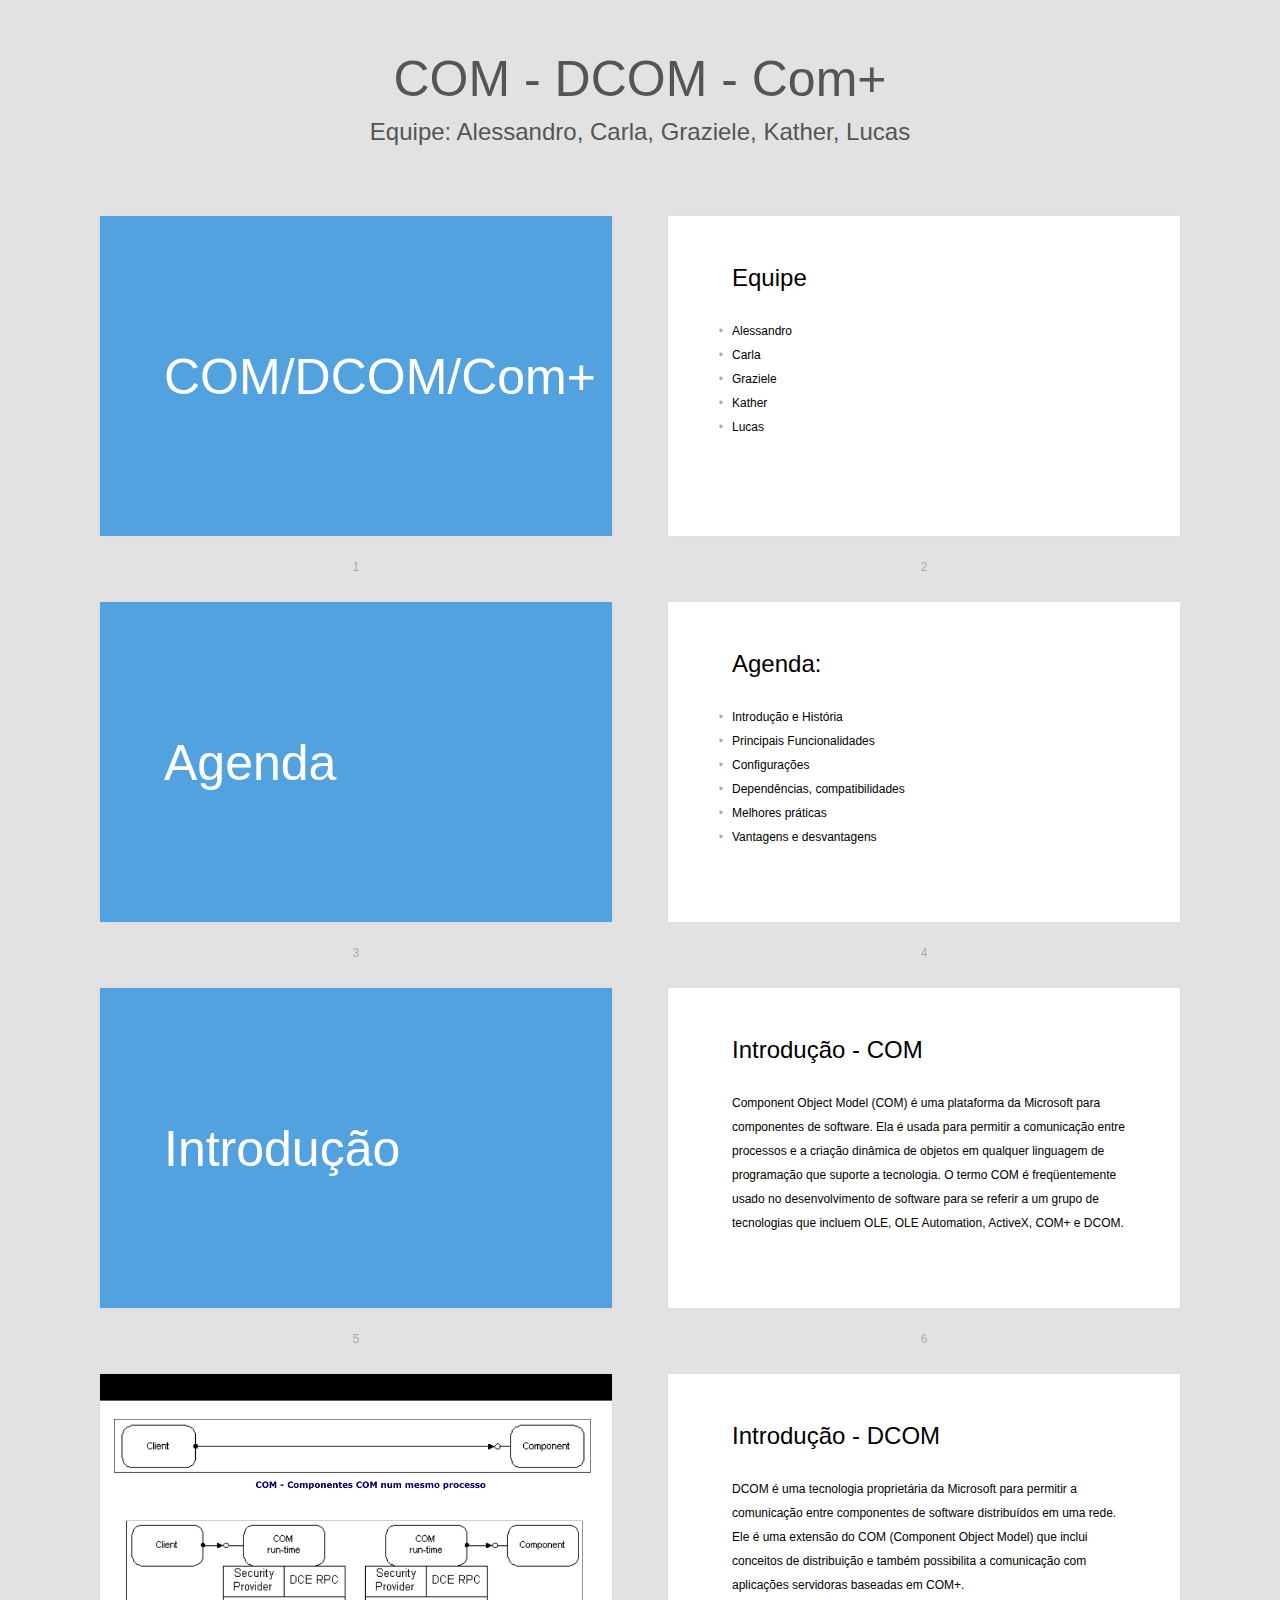
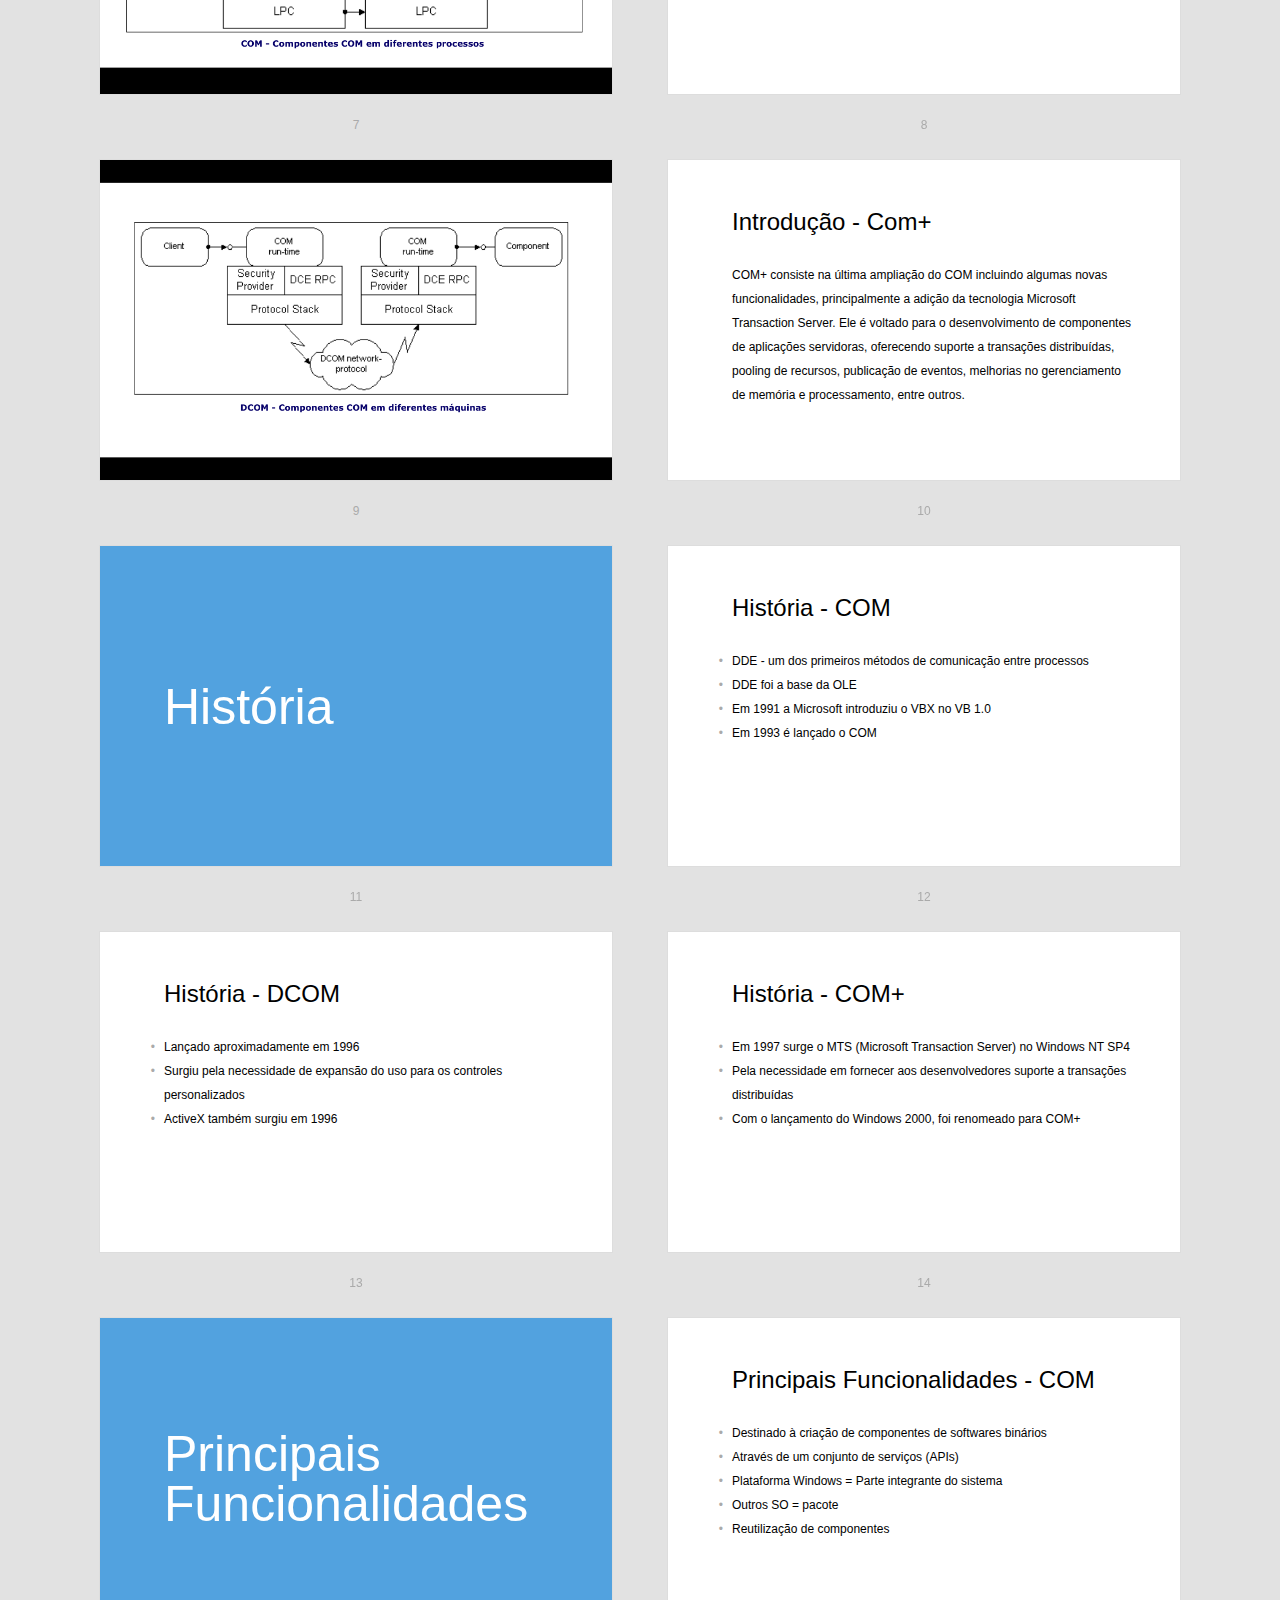
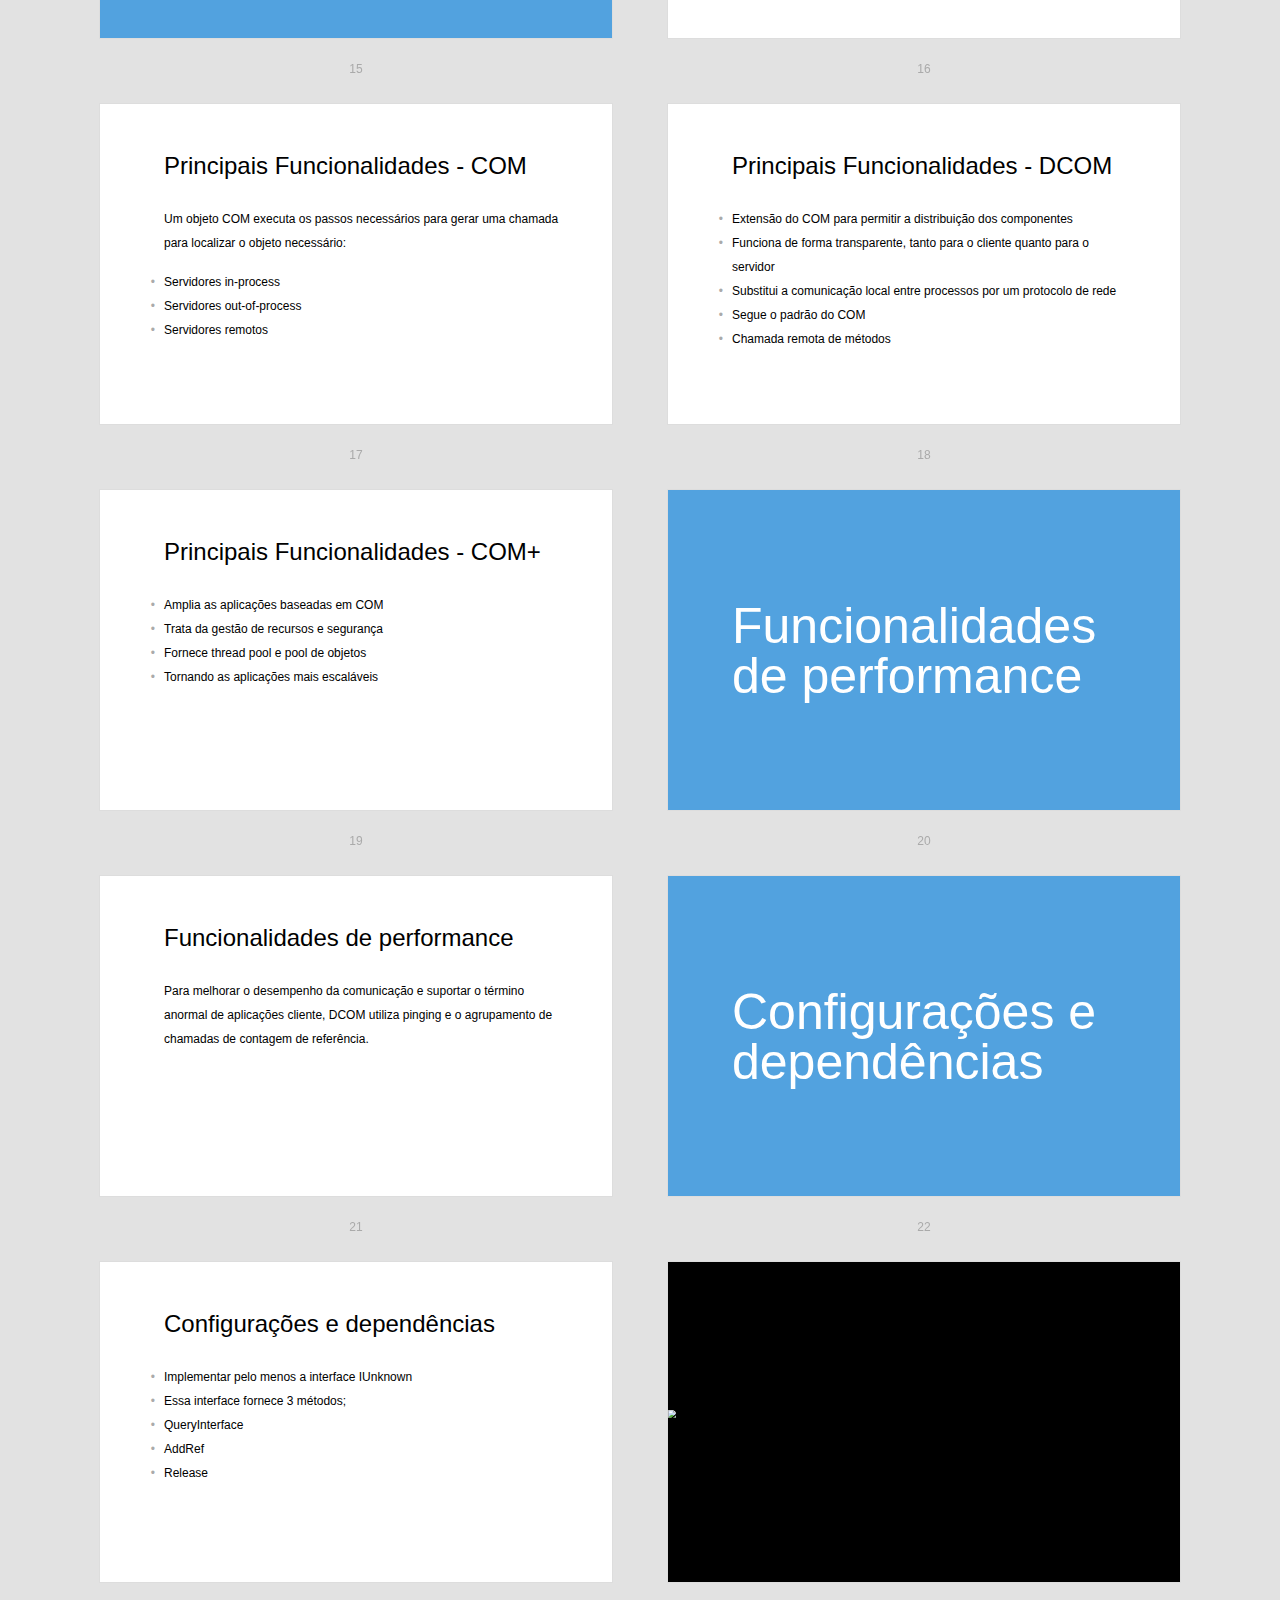
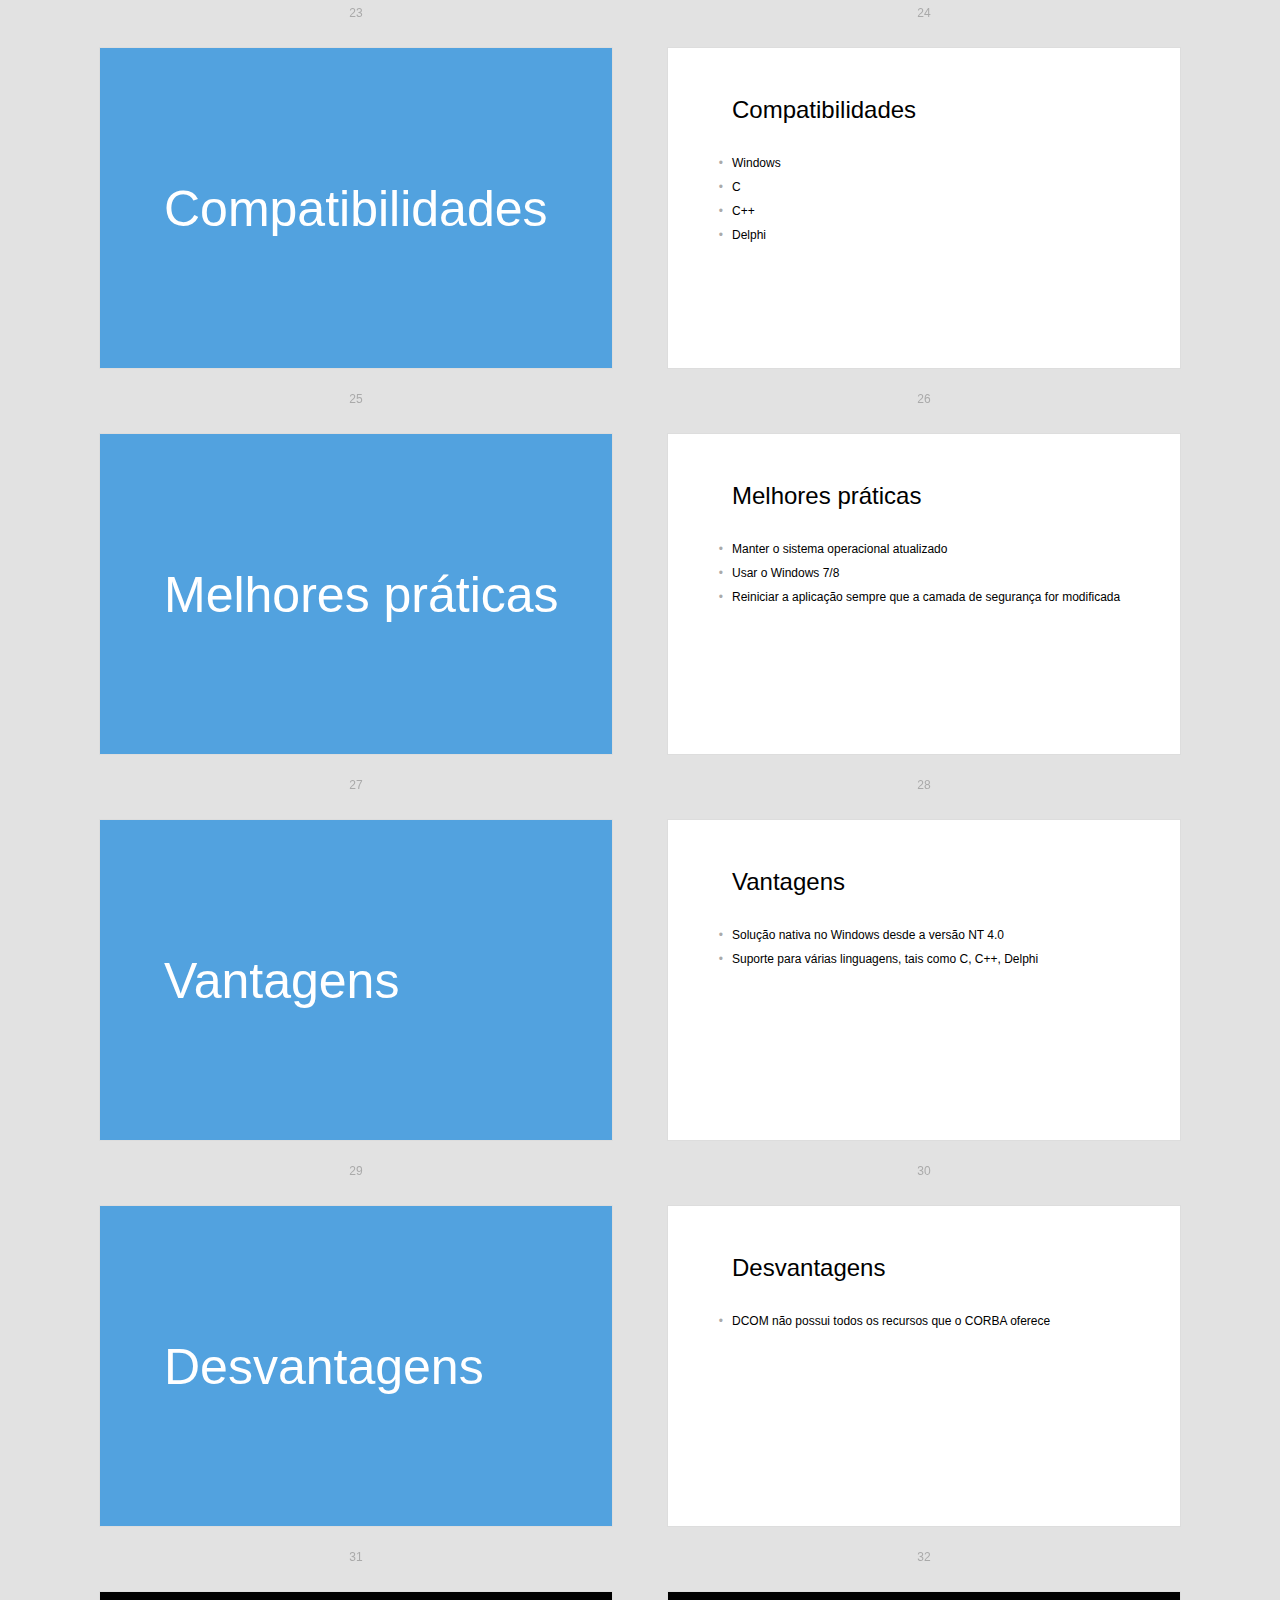
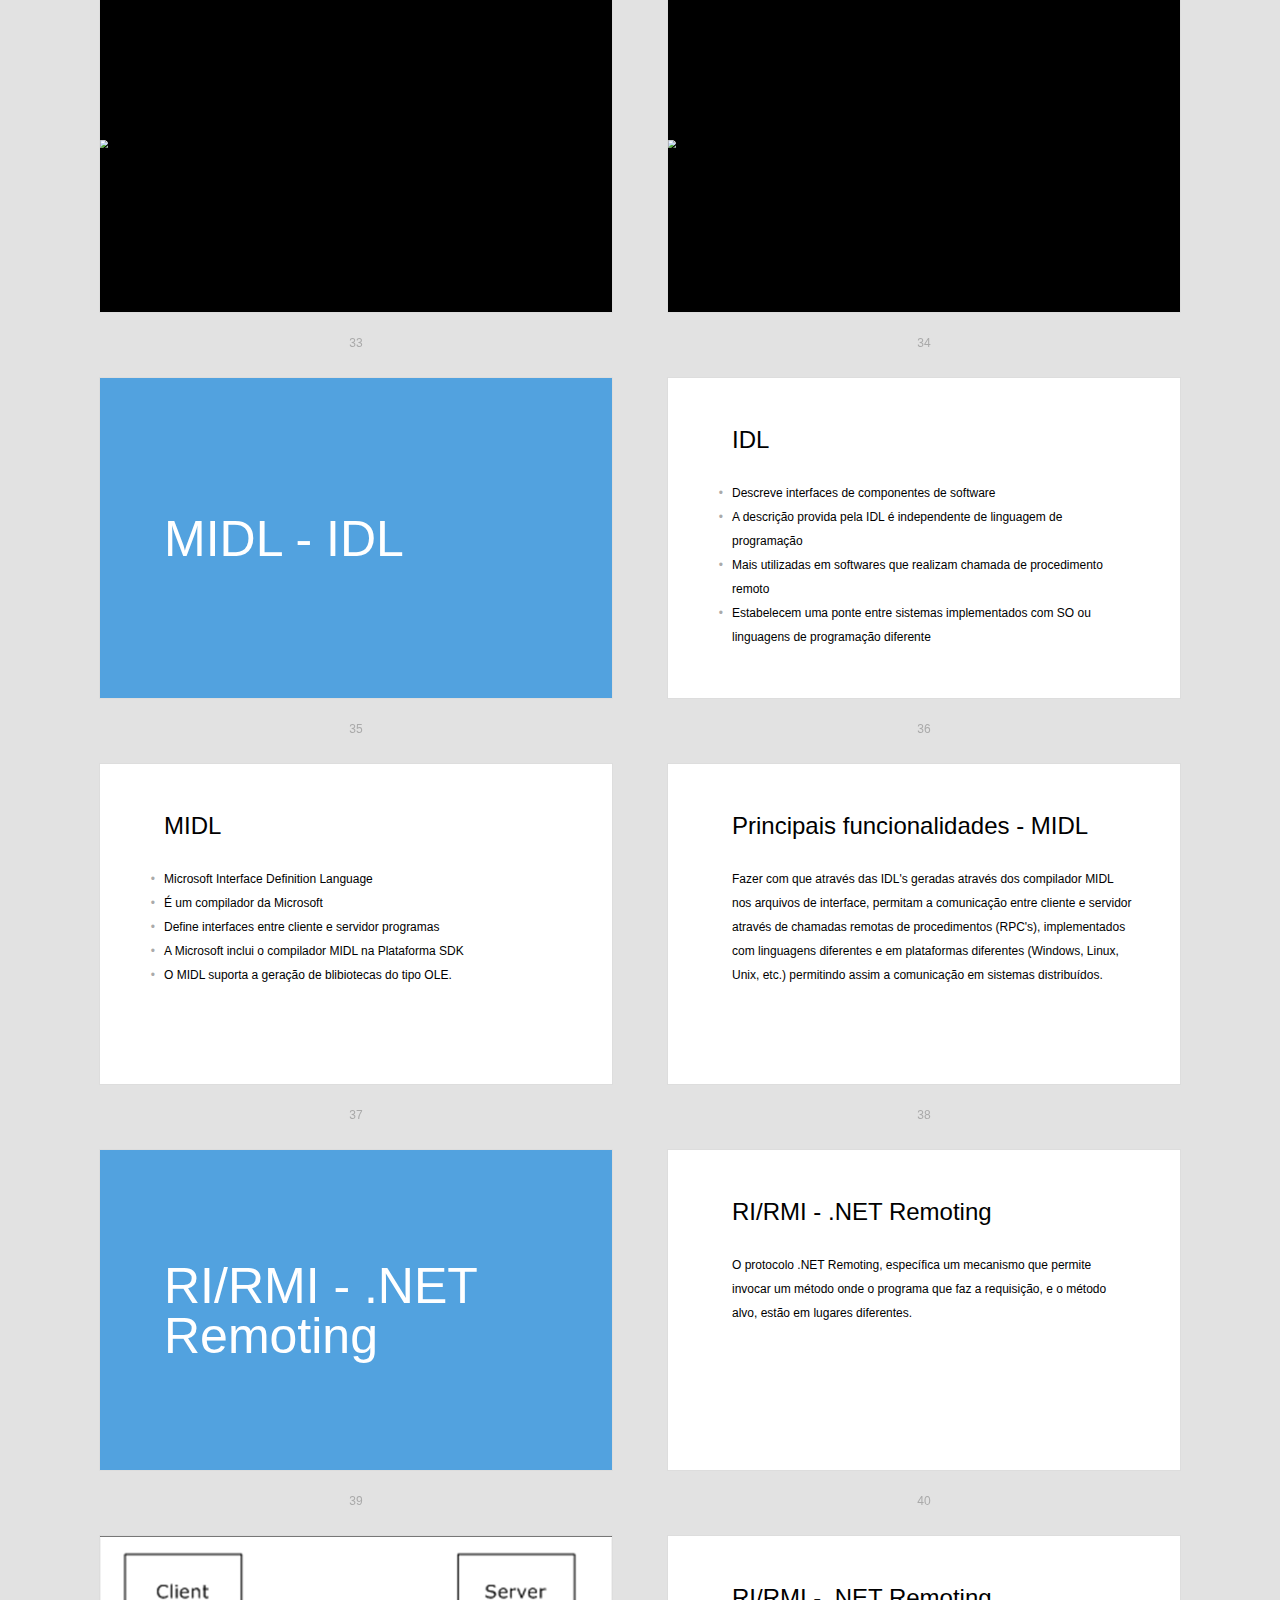
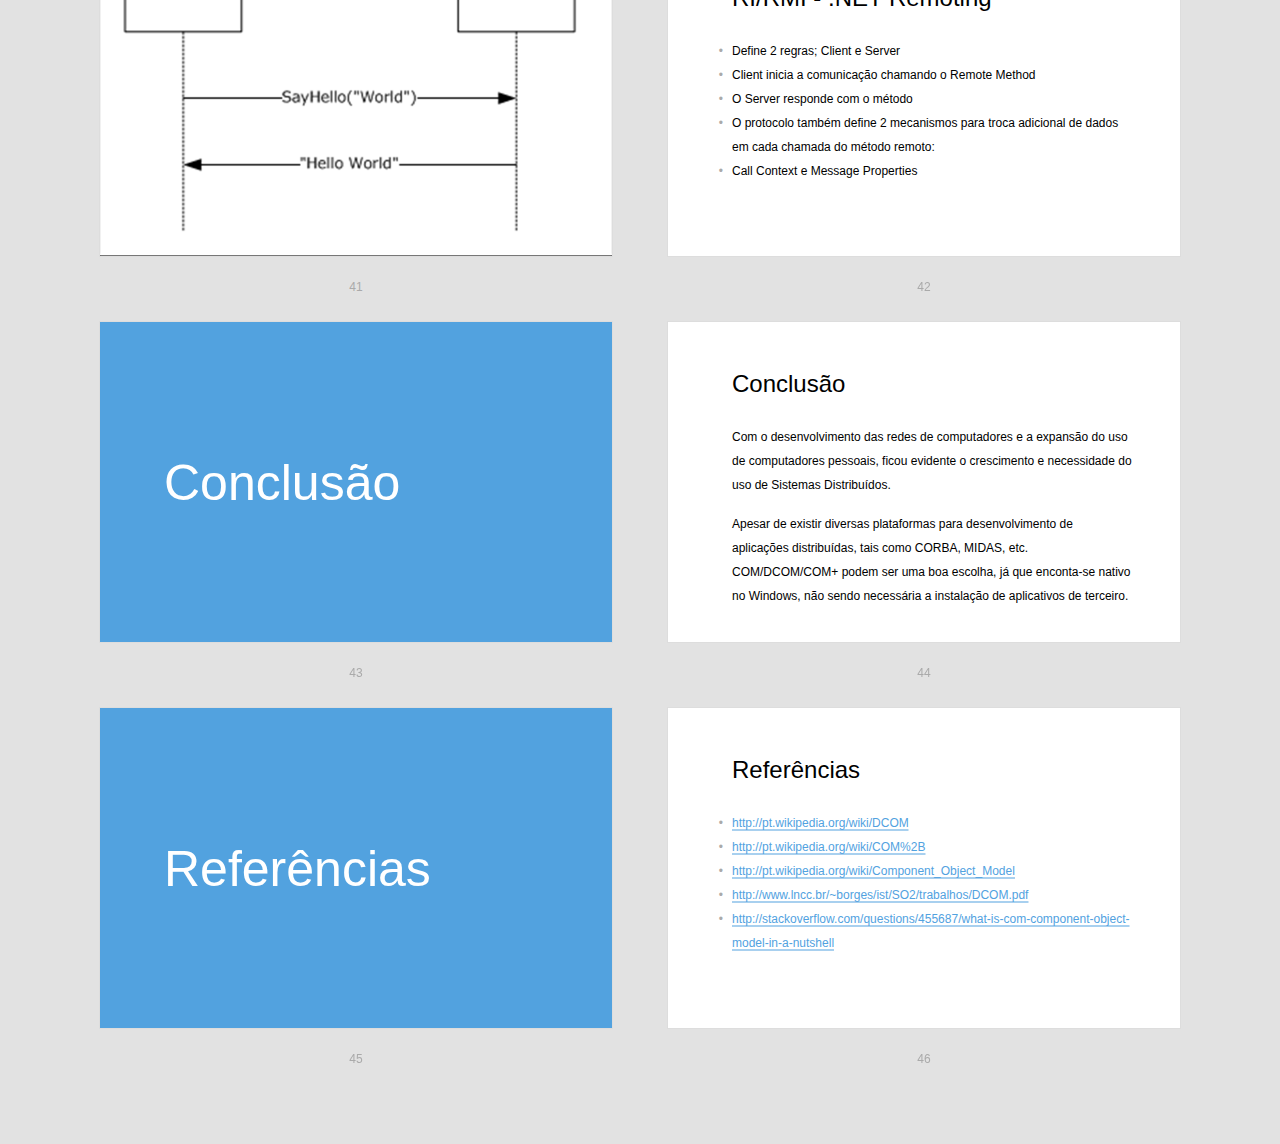
==== commit a0dfd693: "Update index" ====
--- a/index.html
+++ b/index.html
@@ -248,6 +248,17 @@
     <img src="pictures/ri-dot-net.png" alt="RI/RMI - .NET Remoting">
   </div></section>
 
+  <section class="slide"><div>
+    <h2>RI/RMI - .NET Remoting</h2>
+    <ul>
+      <li class="next">Define 2 regras; Client e Server</li>
+      <li class="next">Client inicia a comunicação chamando o Remote Method</li>
+      <li class="next">O Server responde com o método</li>
+      <li class="next">O protocolo também define 2 mecanismos para troca adicional de dados em cada chamada do método remoto:</li>
+      <li class="next">Call Context e Message Properties</li>
+    </ul>
+  </div></section>
+
   <section class="slide shout up"><div>
     <h2>Conclusão</h2>
   </div></section>
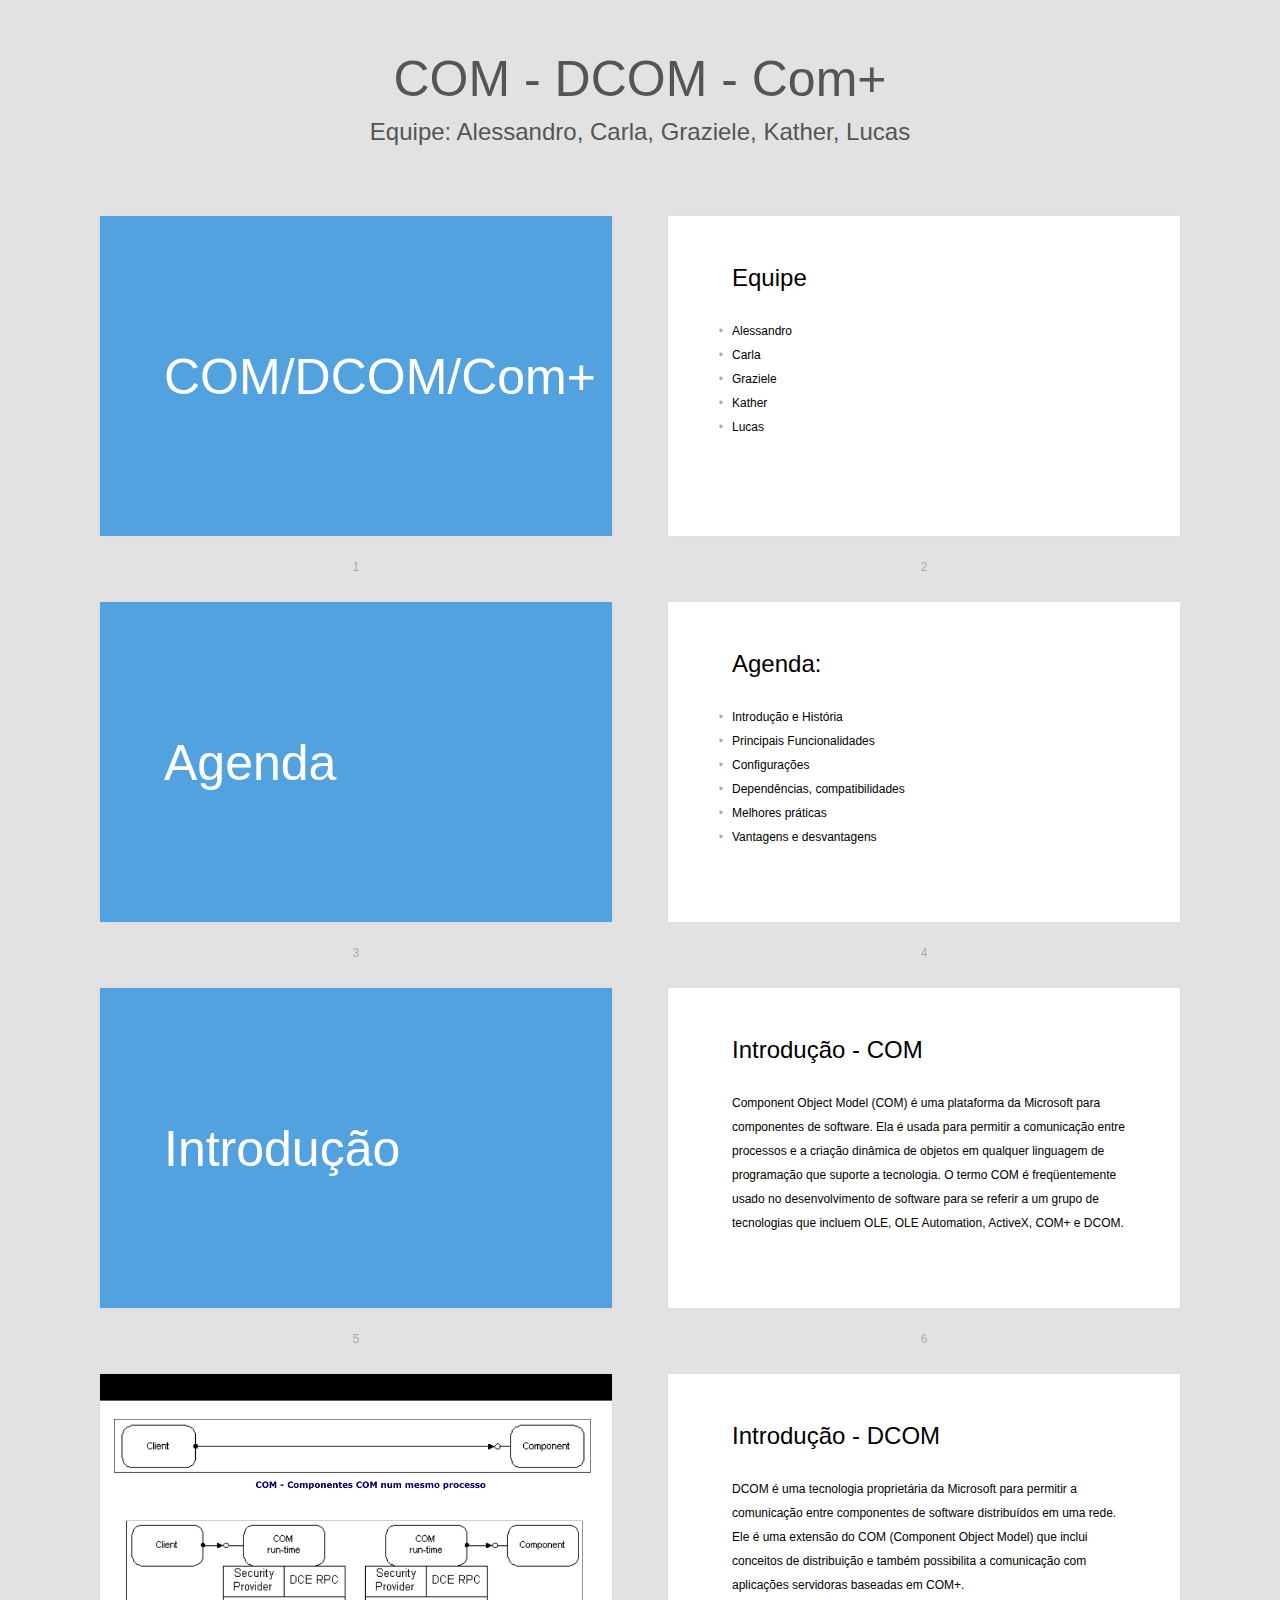
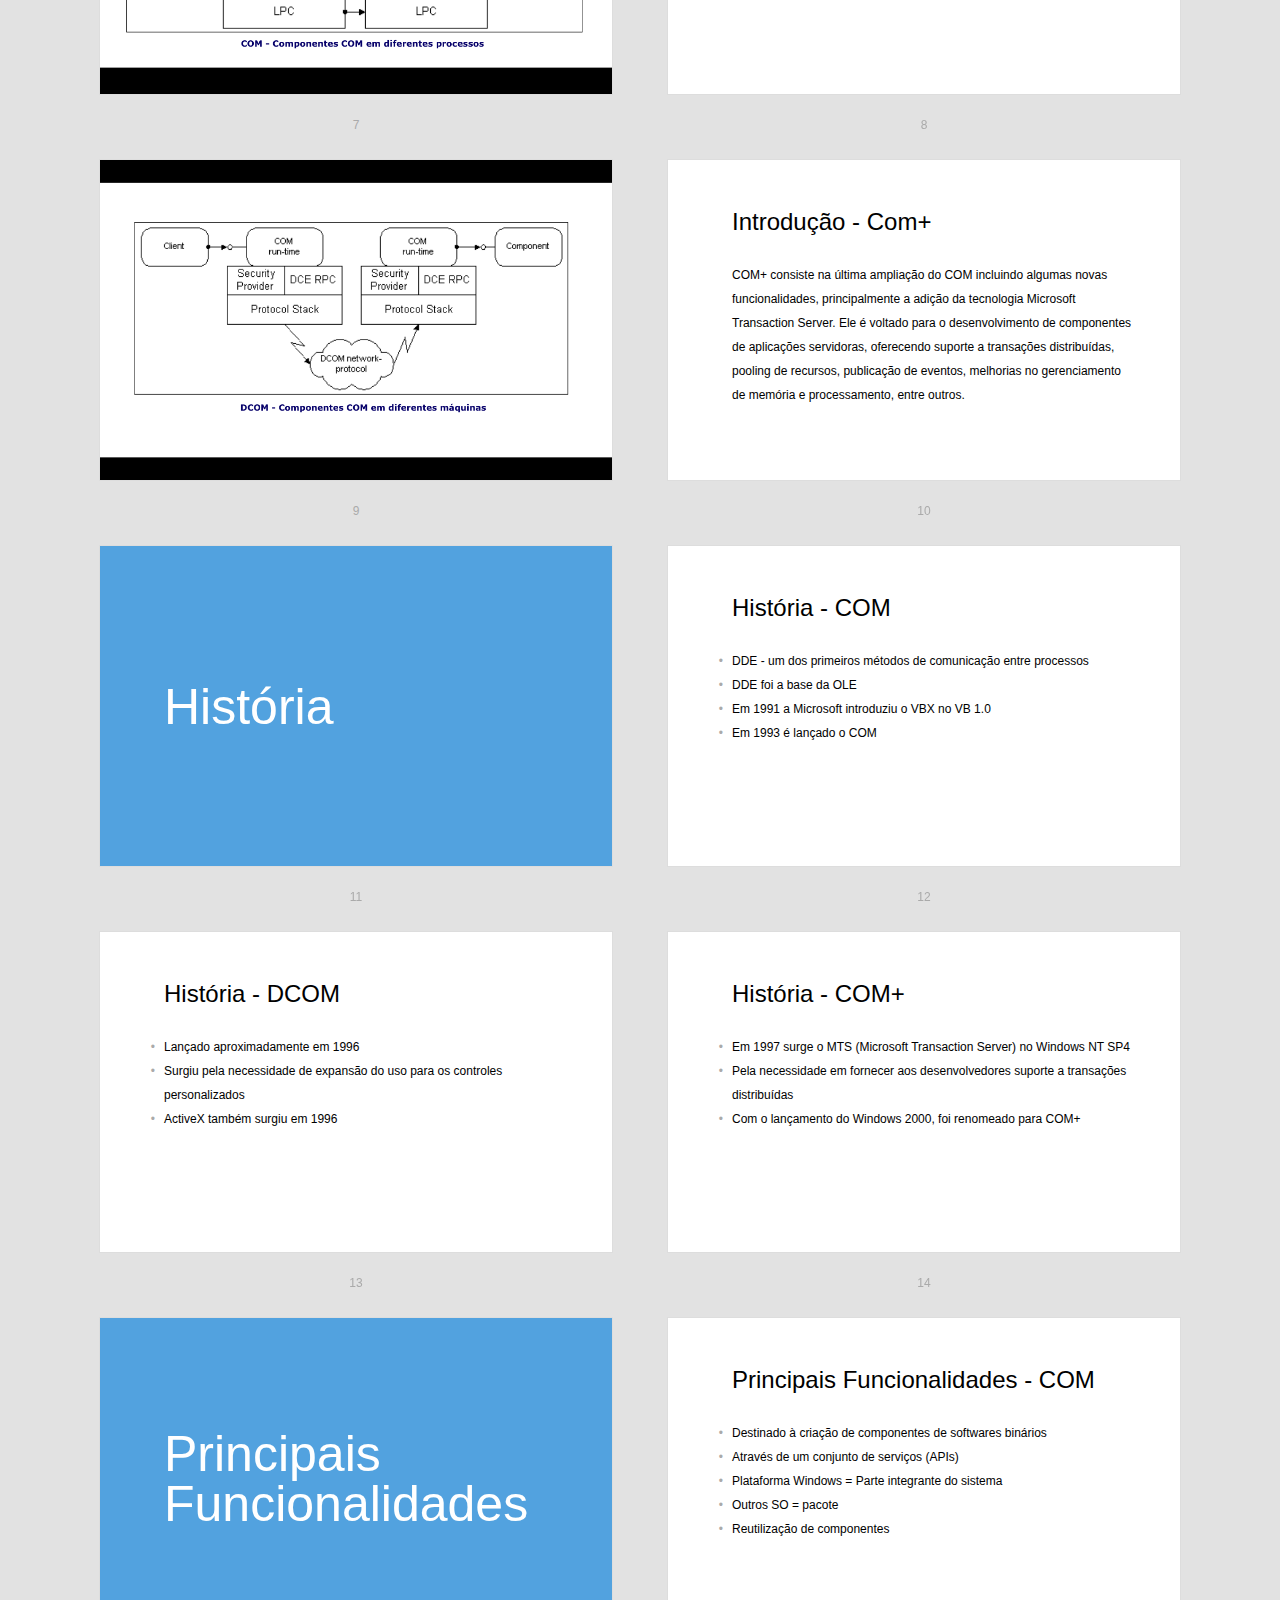
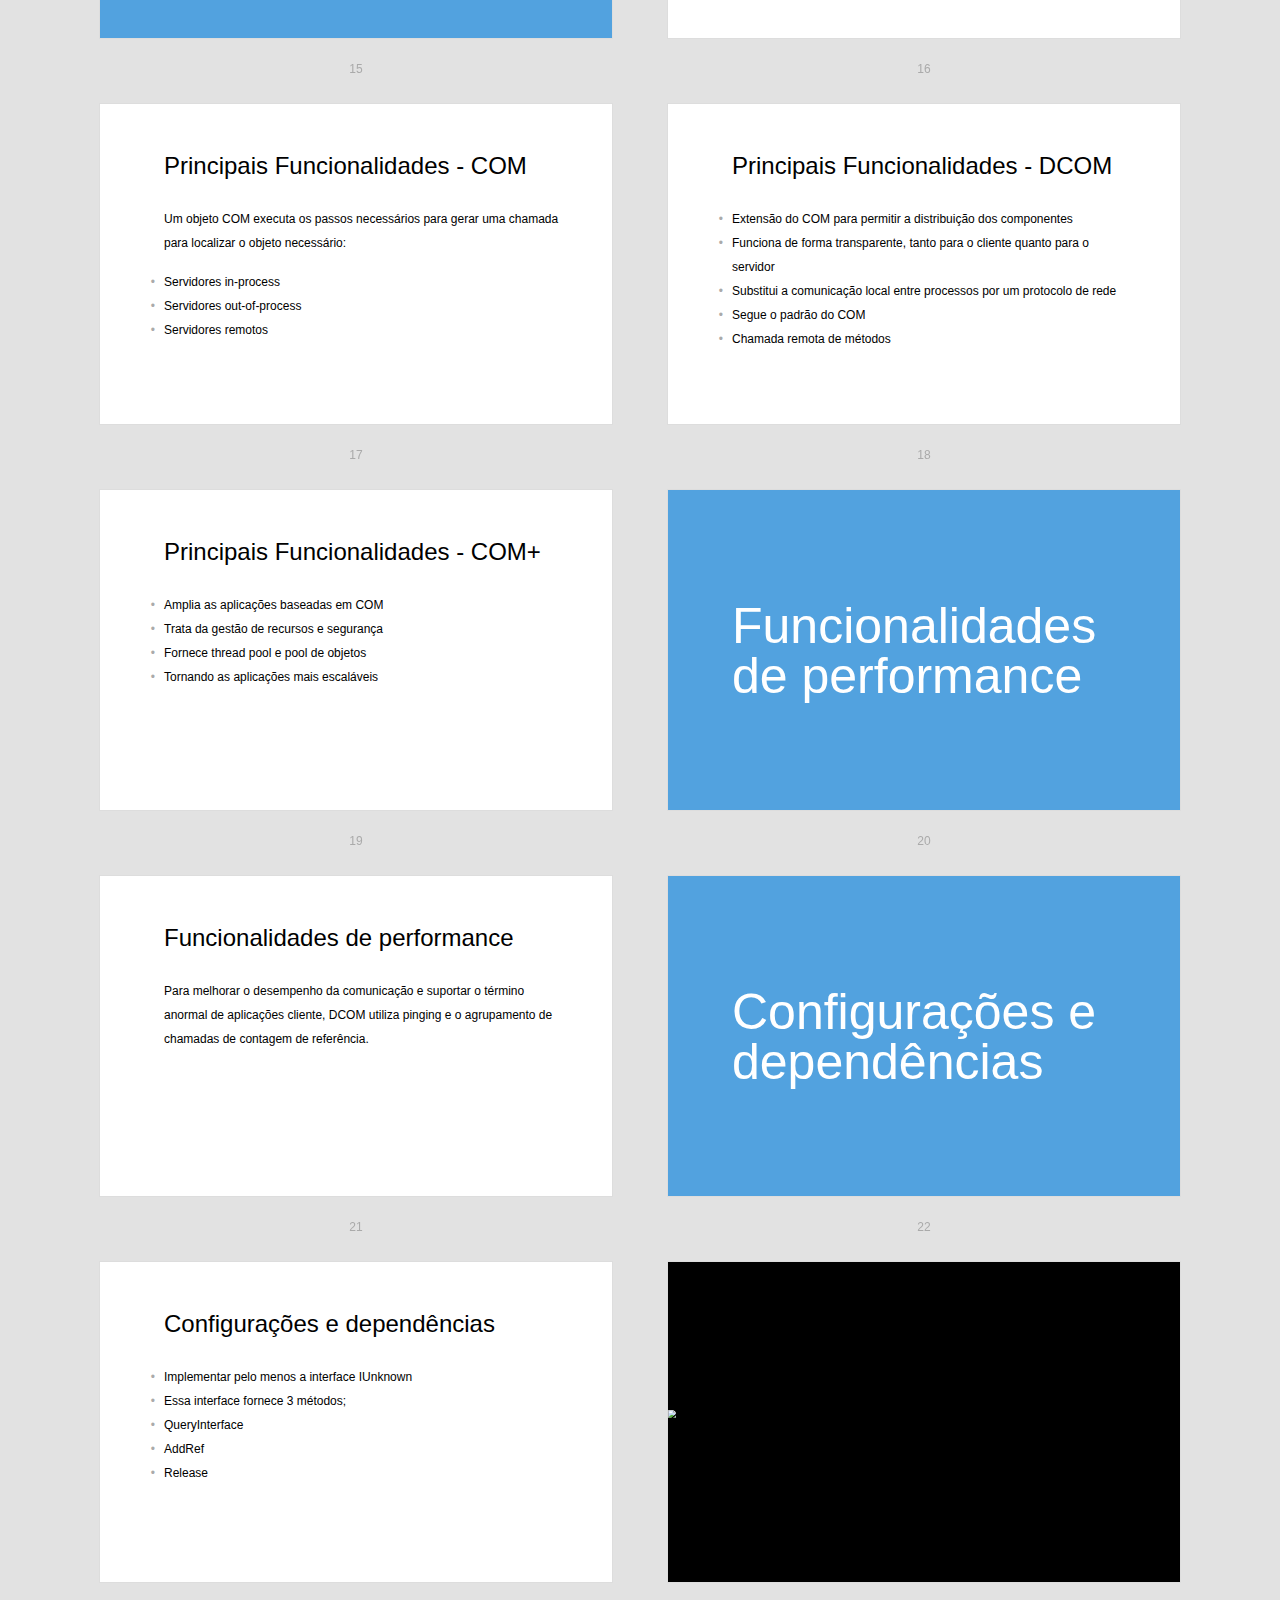
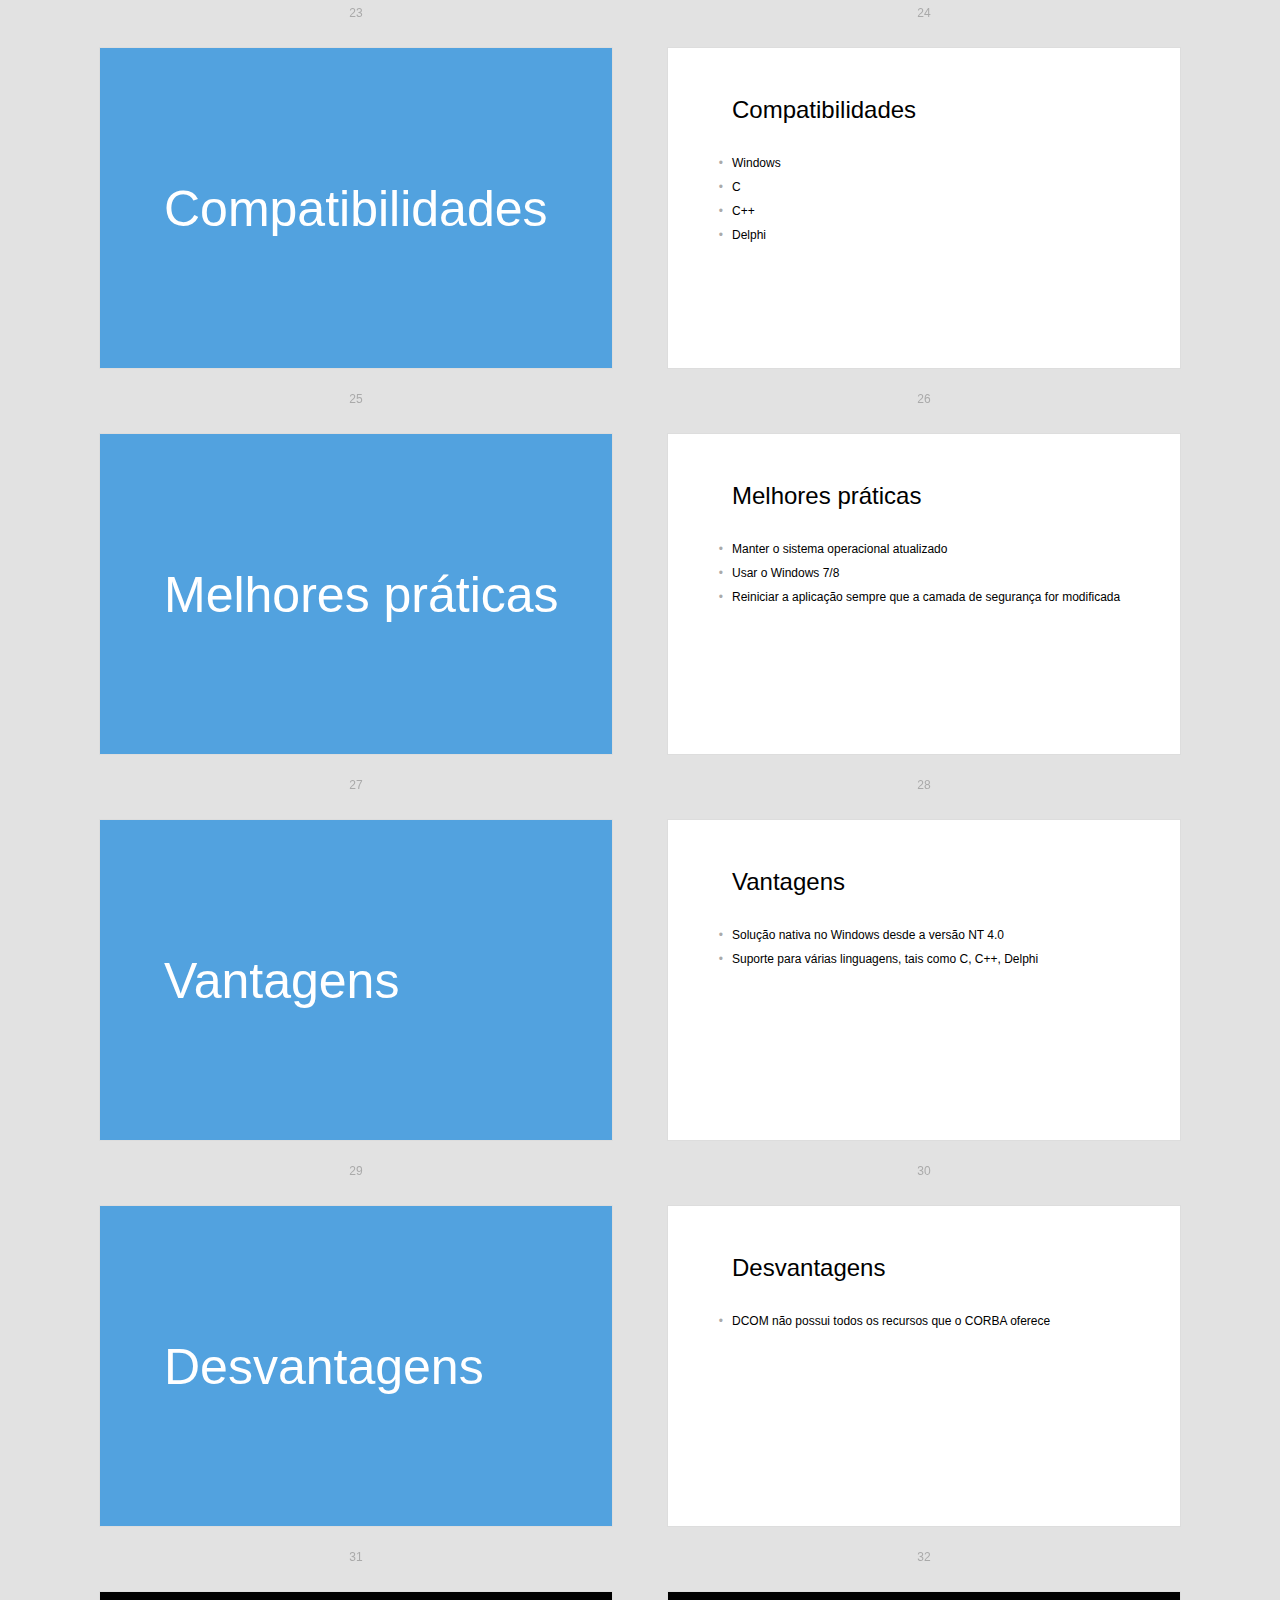
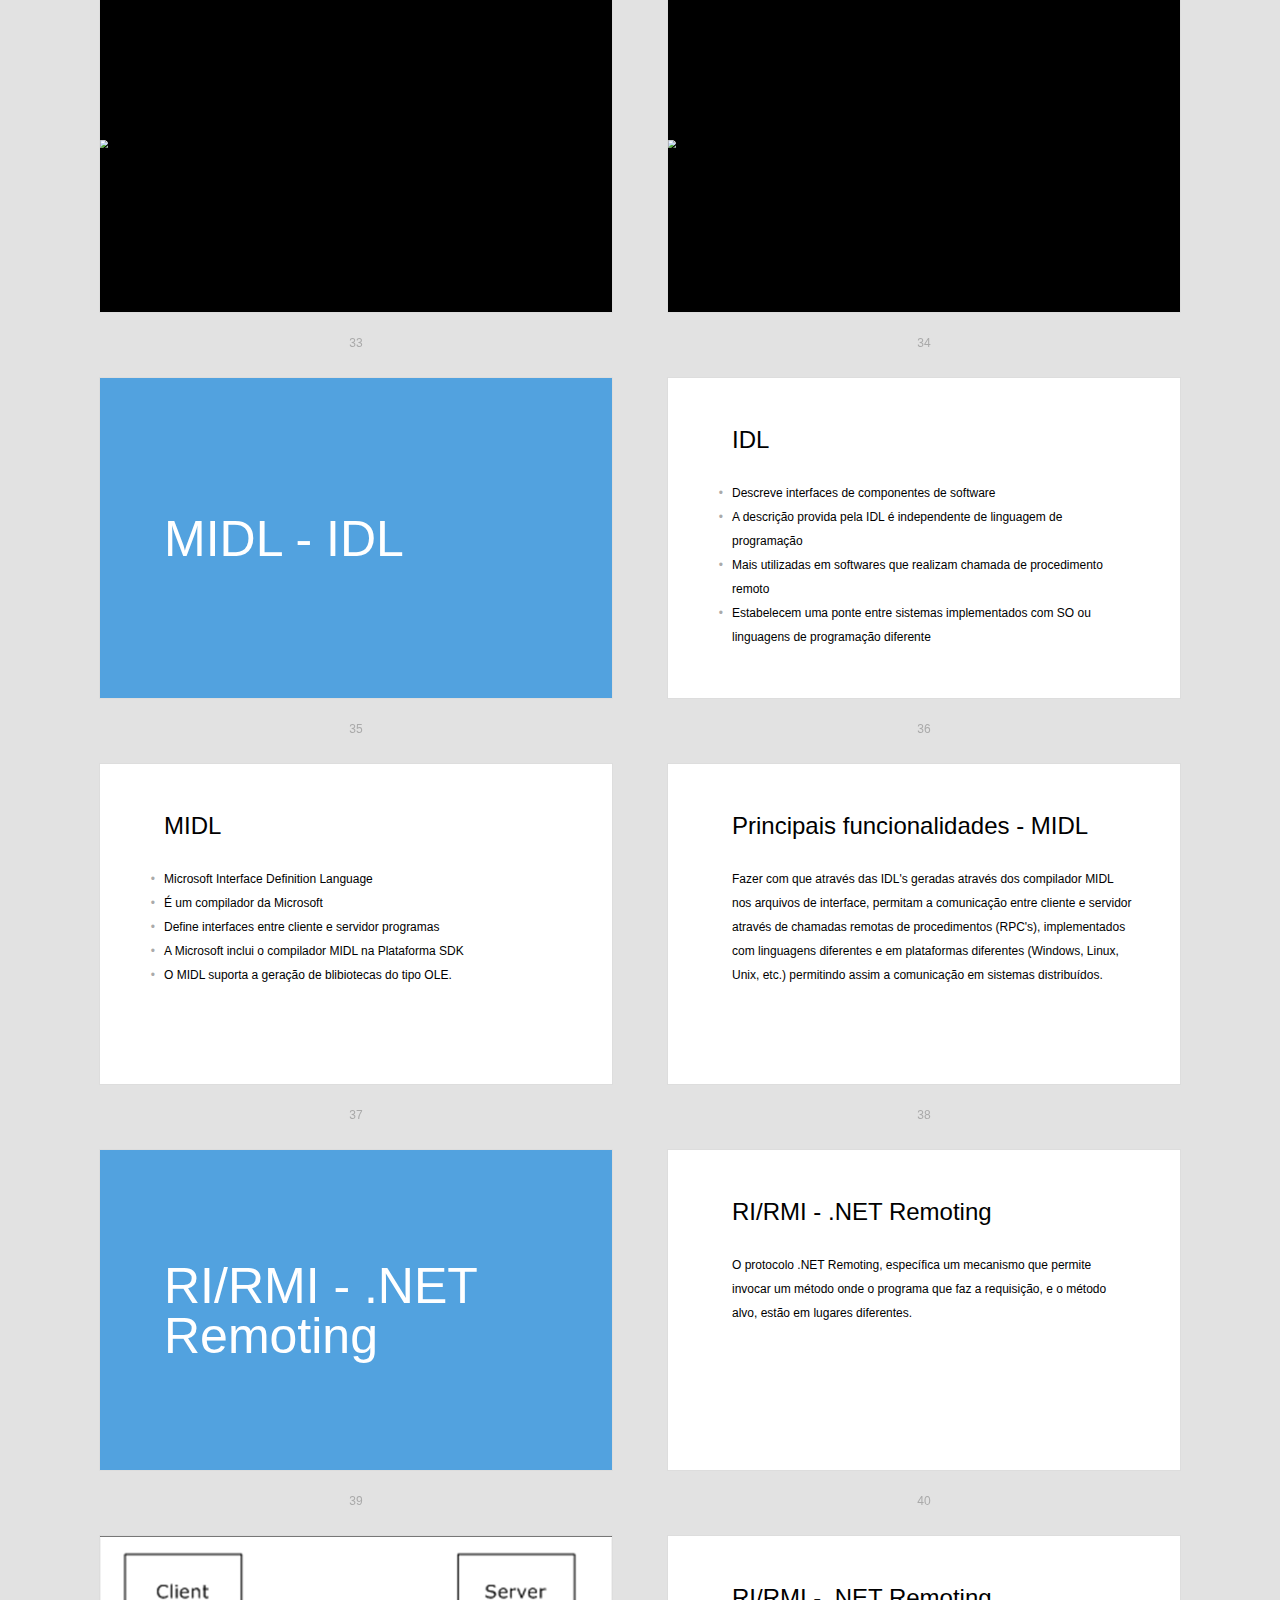
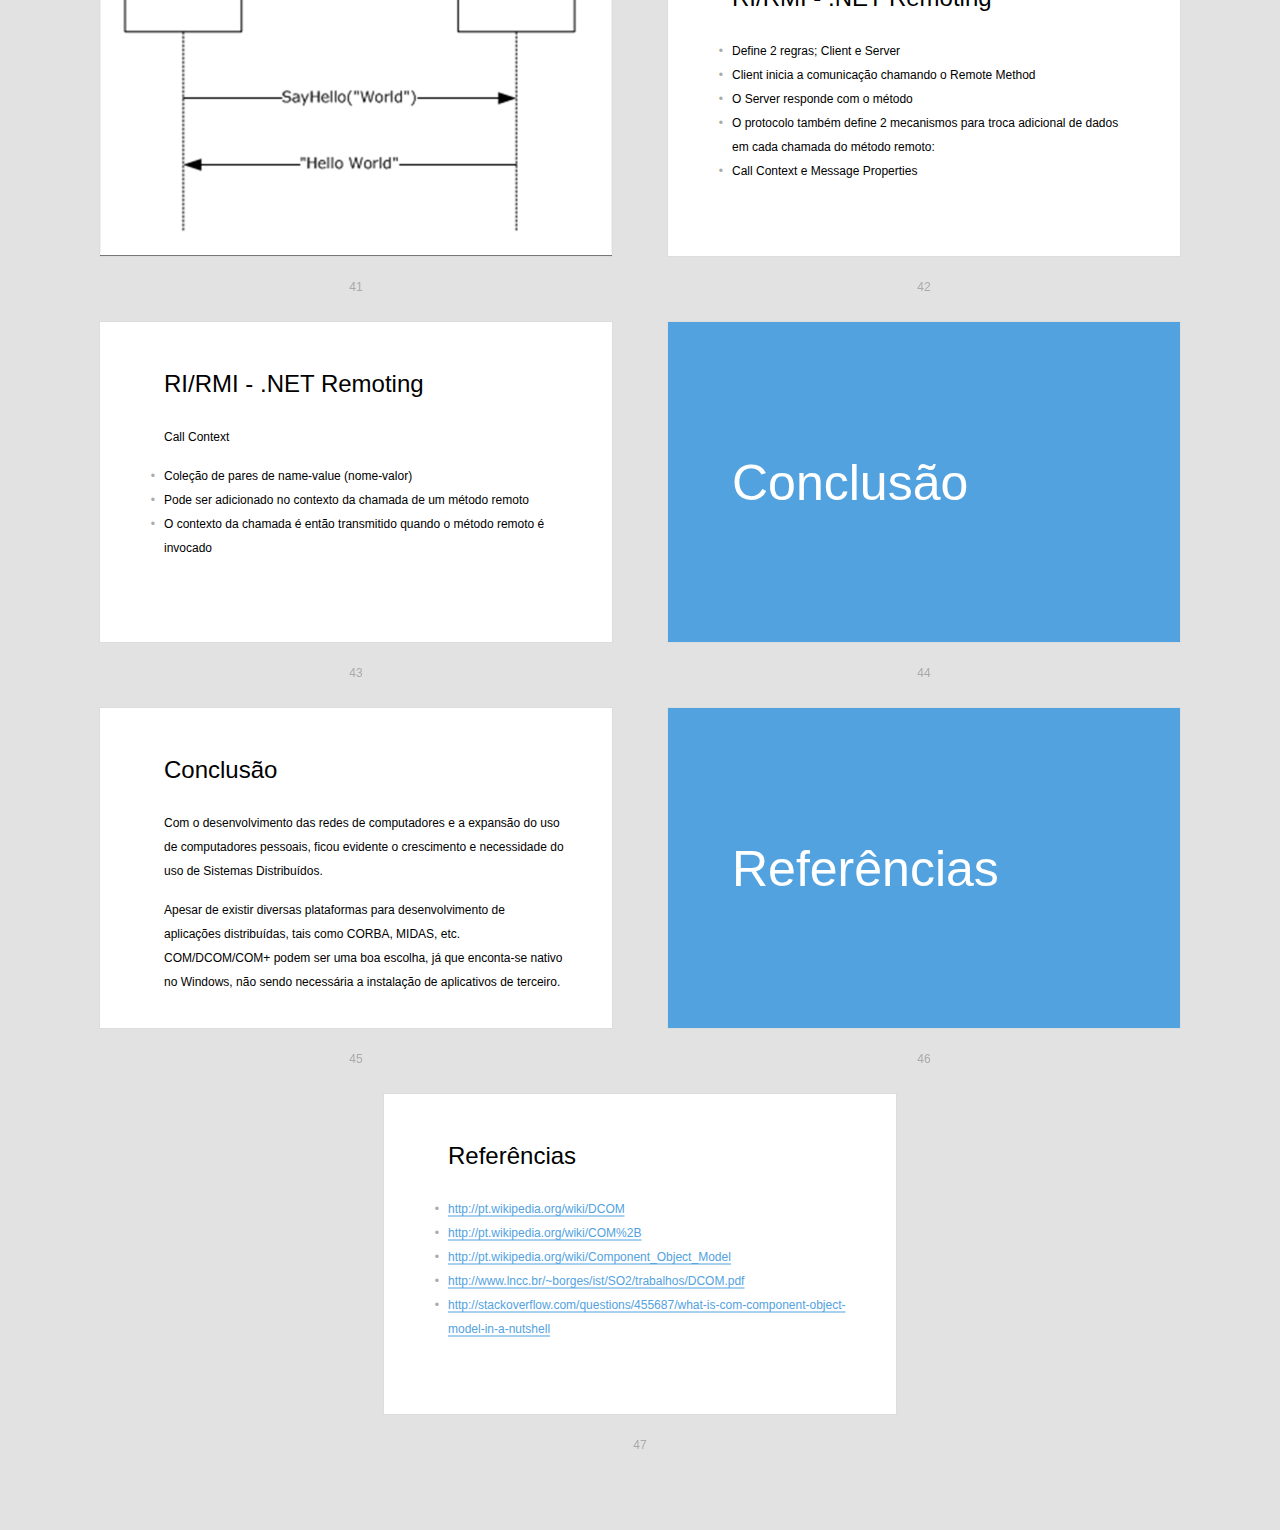
==== commit 32deb6c7: "Update index" ====
--- a/index.html
+++ b/index.html
@@ -259,6 +259,16 @@
     </ul>
   </div></section>
 
+  <section class="slide"><div>
+    <h2>RI/RMI - .NET Remoting</h2>
+    <p>Call Context</p>
+    <ul>
+      <li class="next">Coleção de pares de name-value (nome-valor)</li>
+      <li class="next">Pode ser adicionado no contexto da chamada de um método remoto</li>
+      <li class="next">O contexto da chamada é então transmitido quando o método remoto é invocado</li>
+    </ul>
+  </div></section>
+
   <section class="slide shout up"><div>
     <h2>Conclusão</h2>
   </div></section>
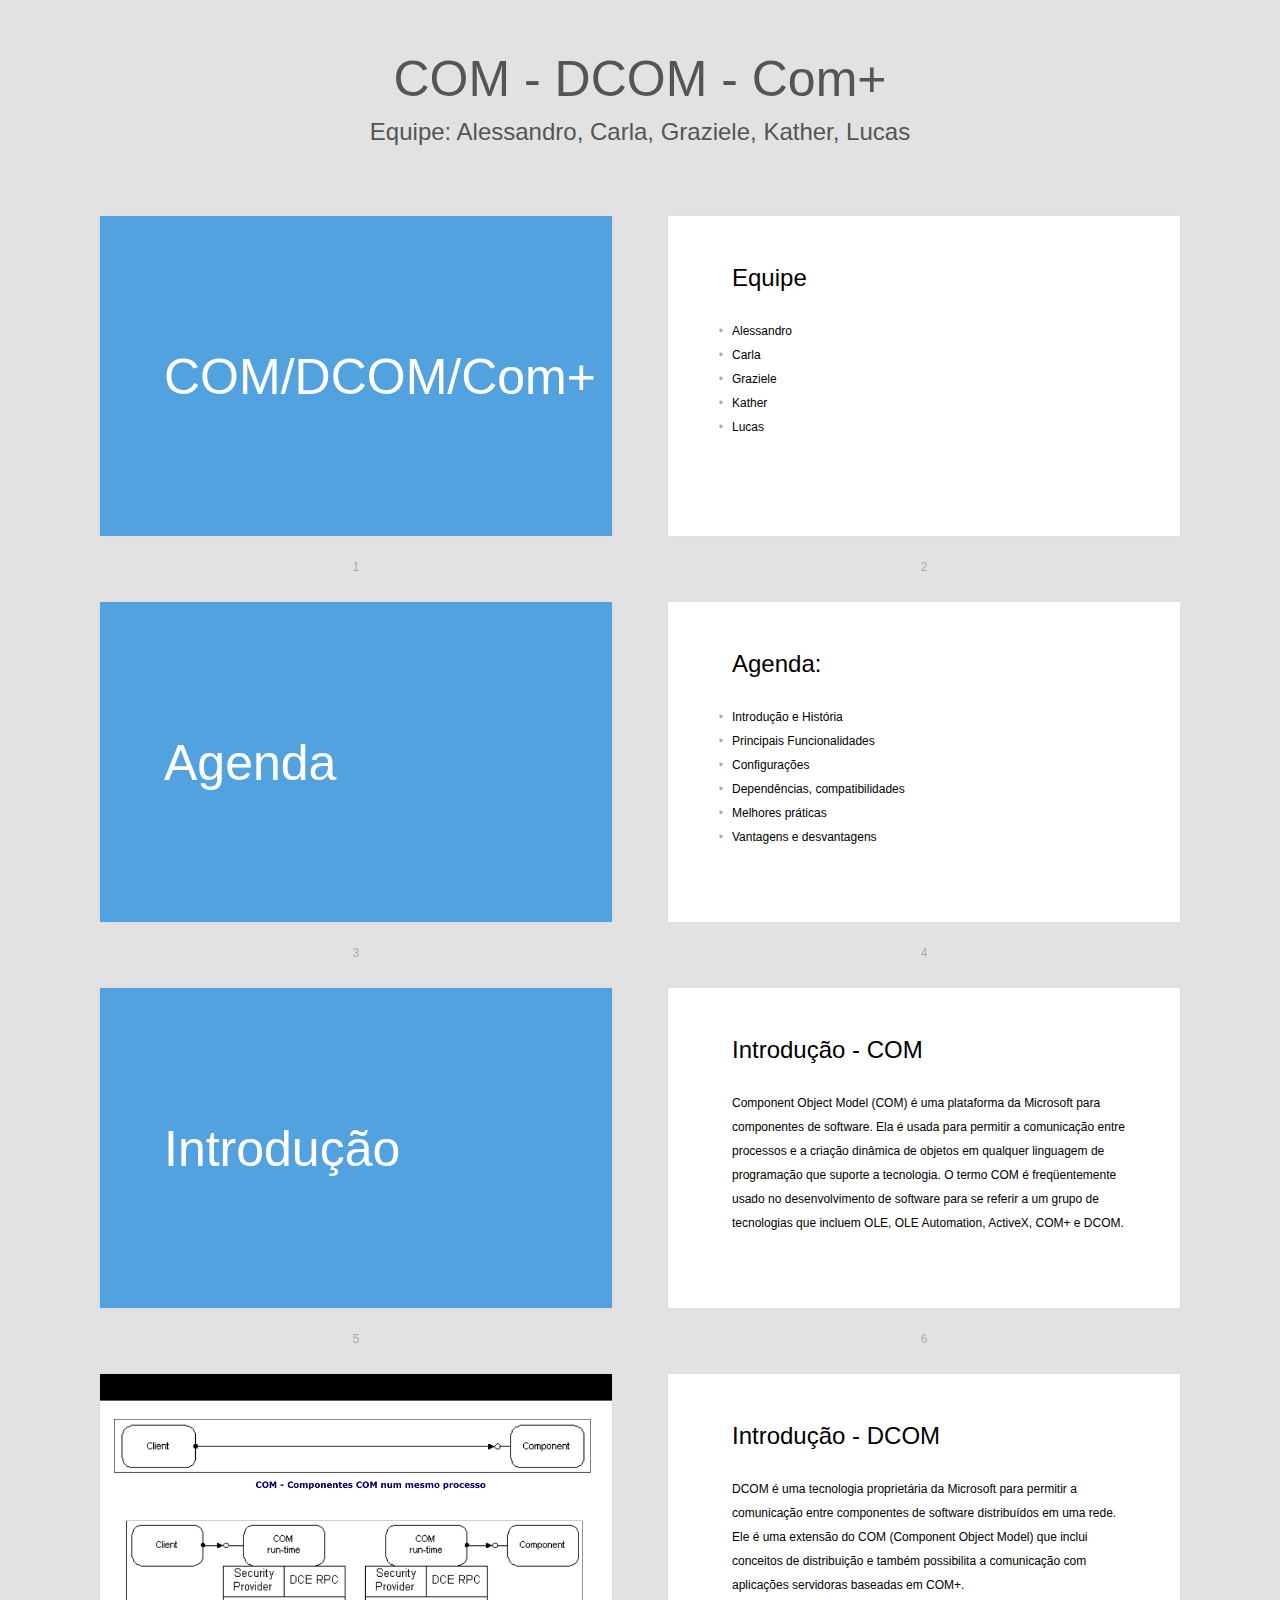
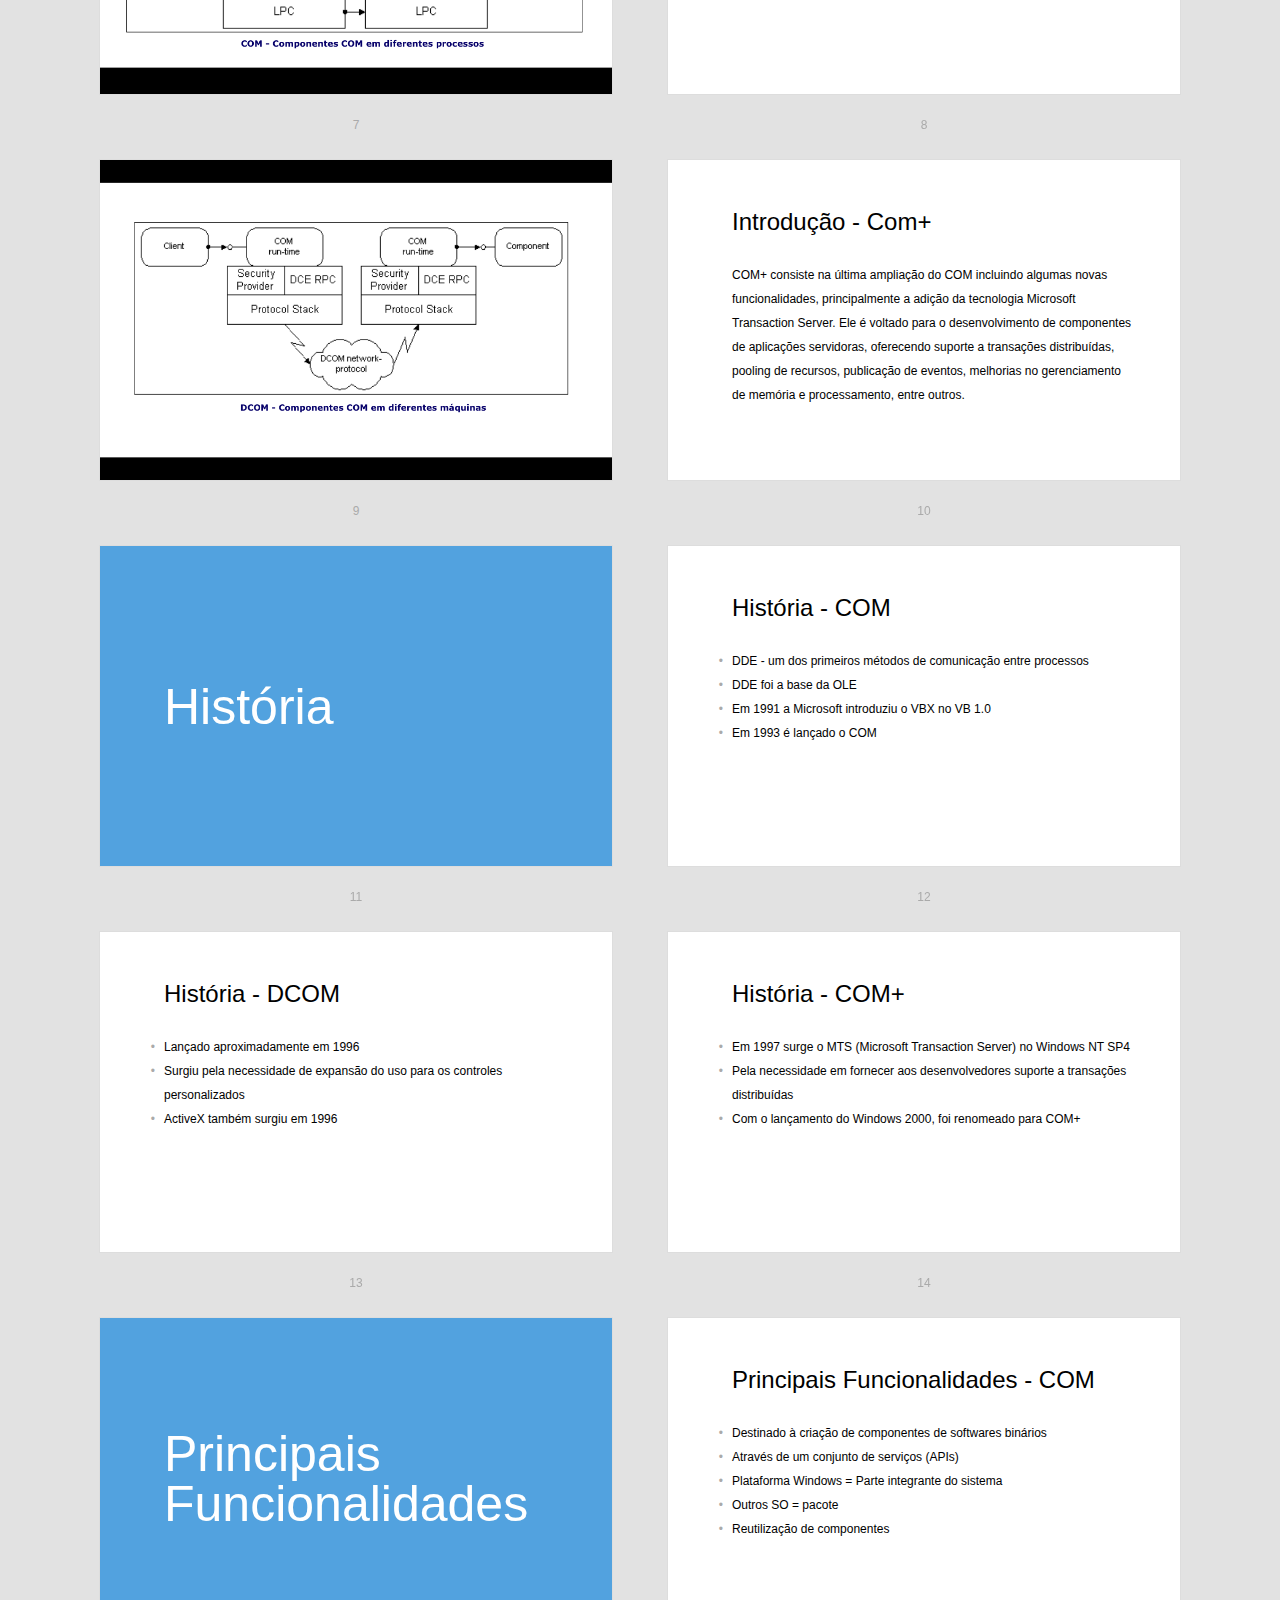
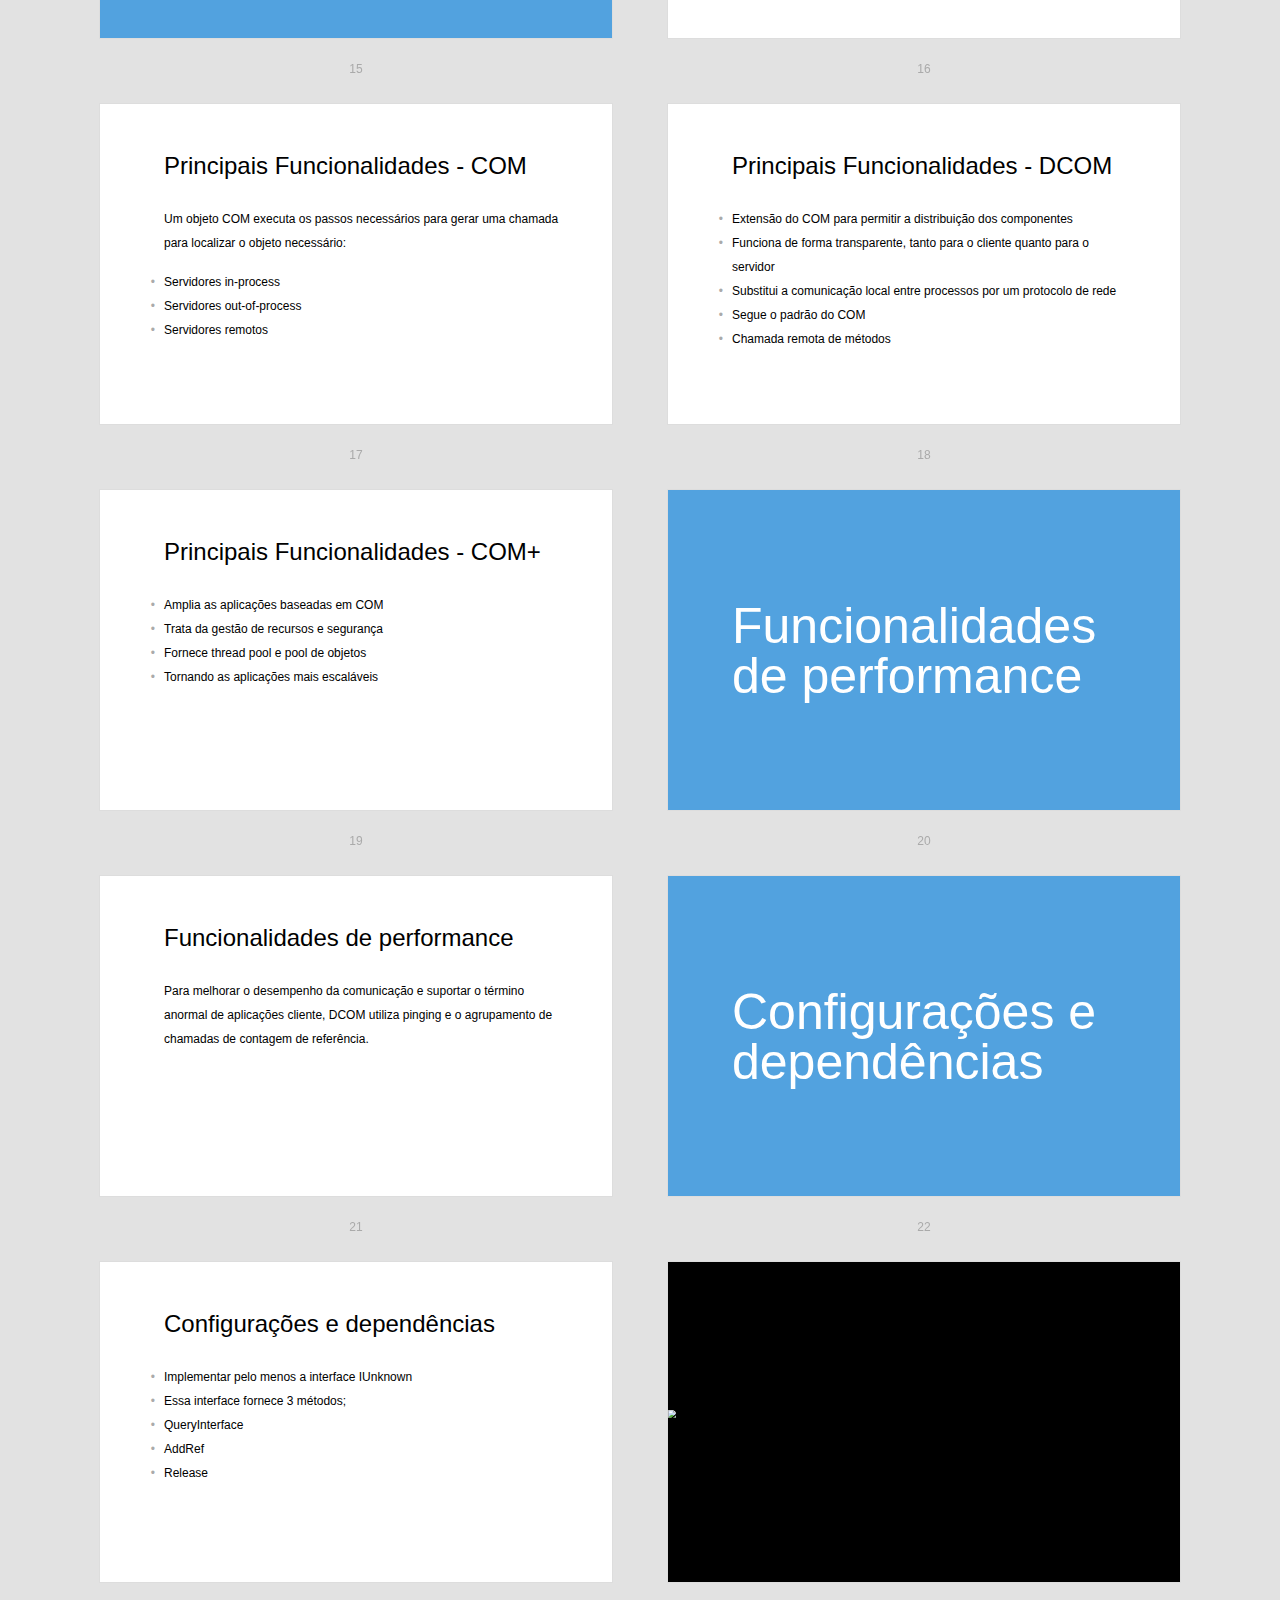
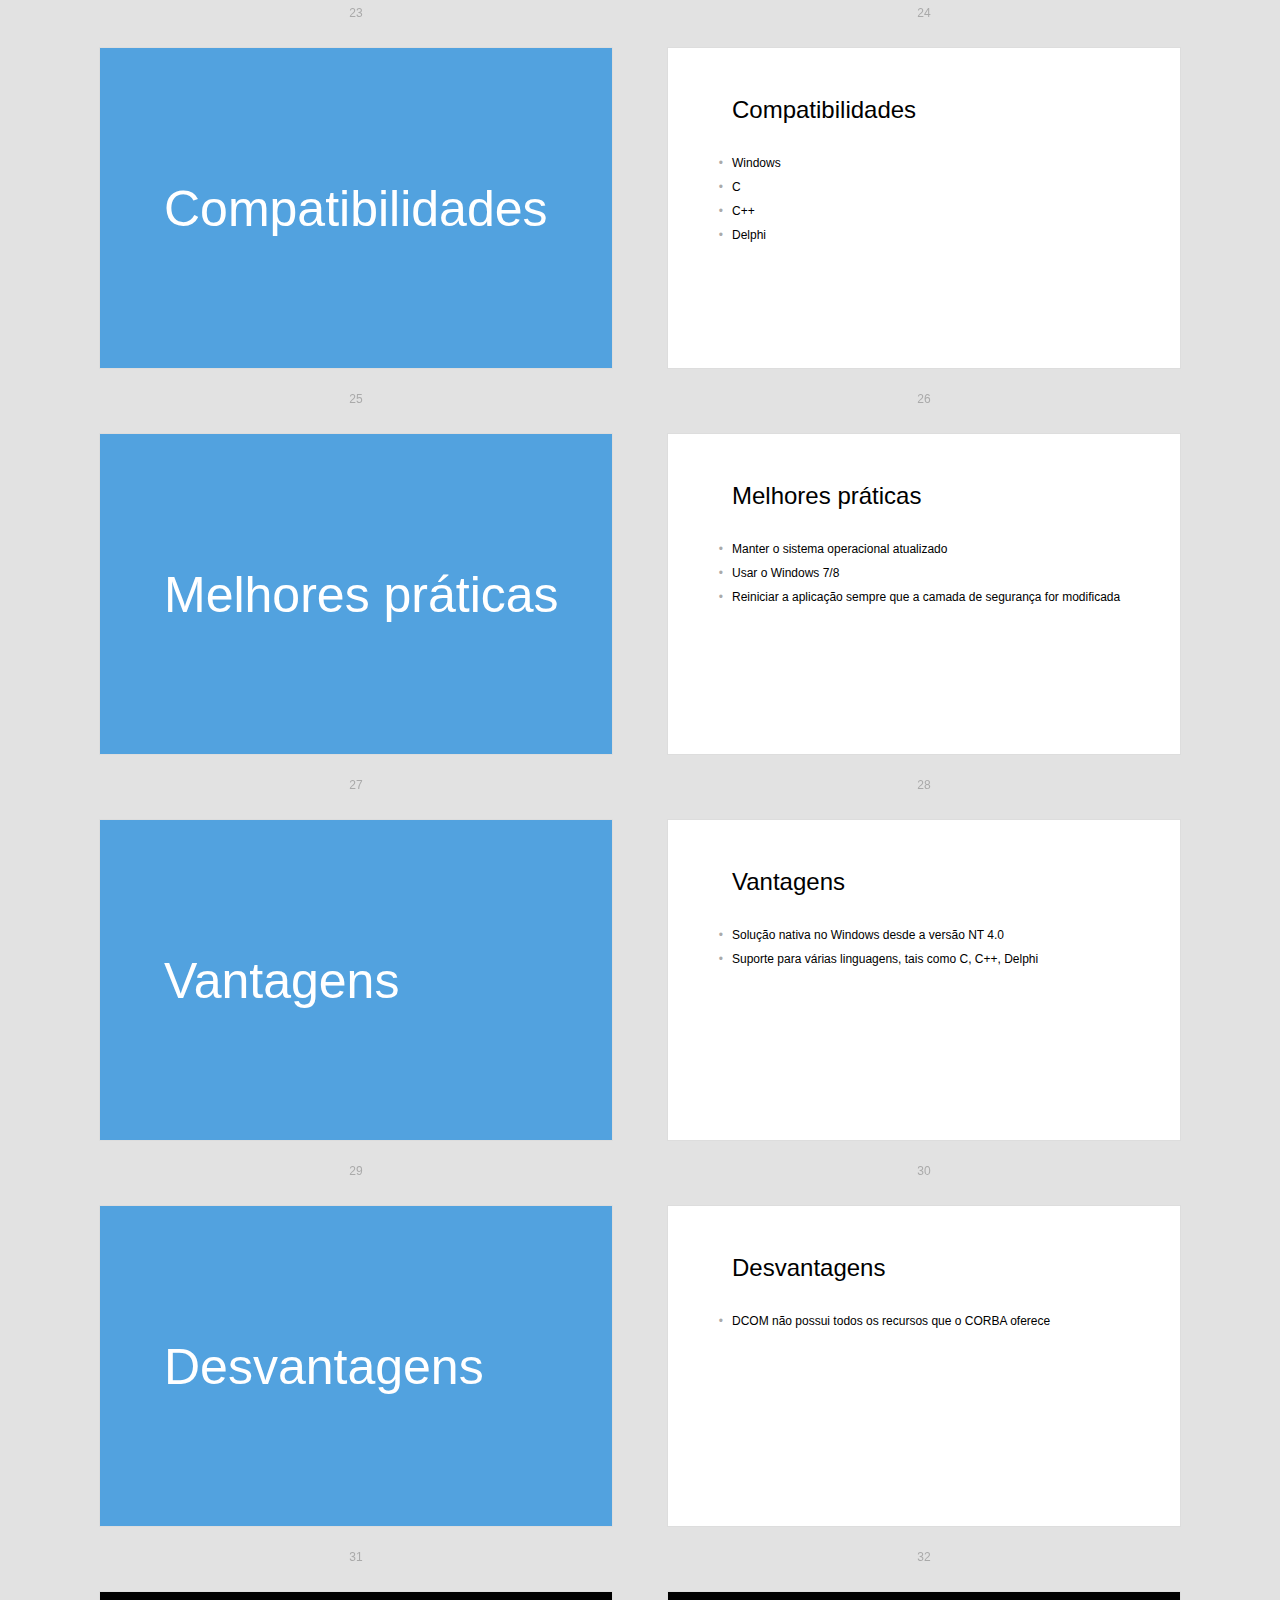
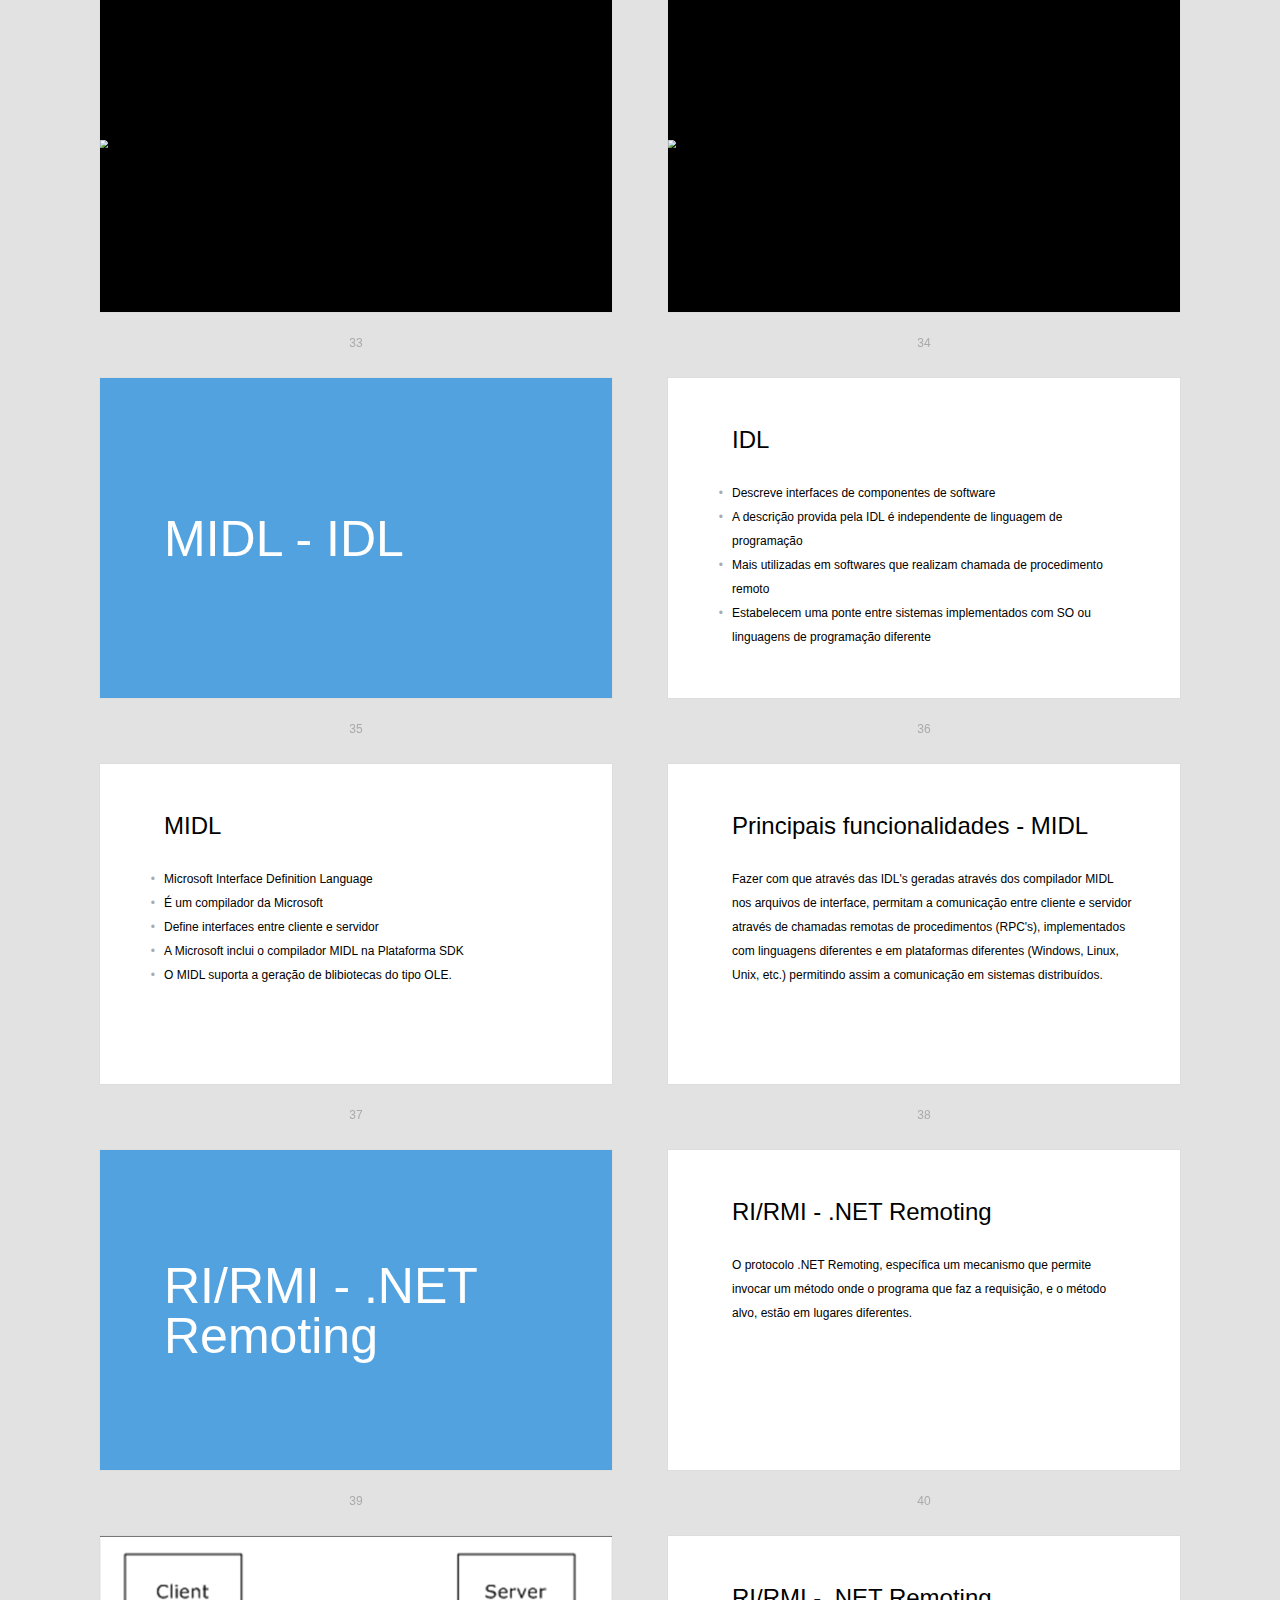
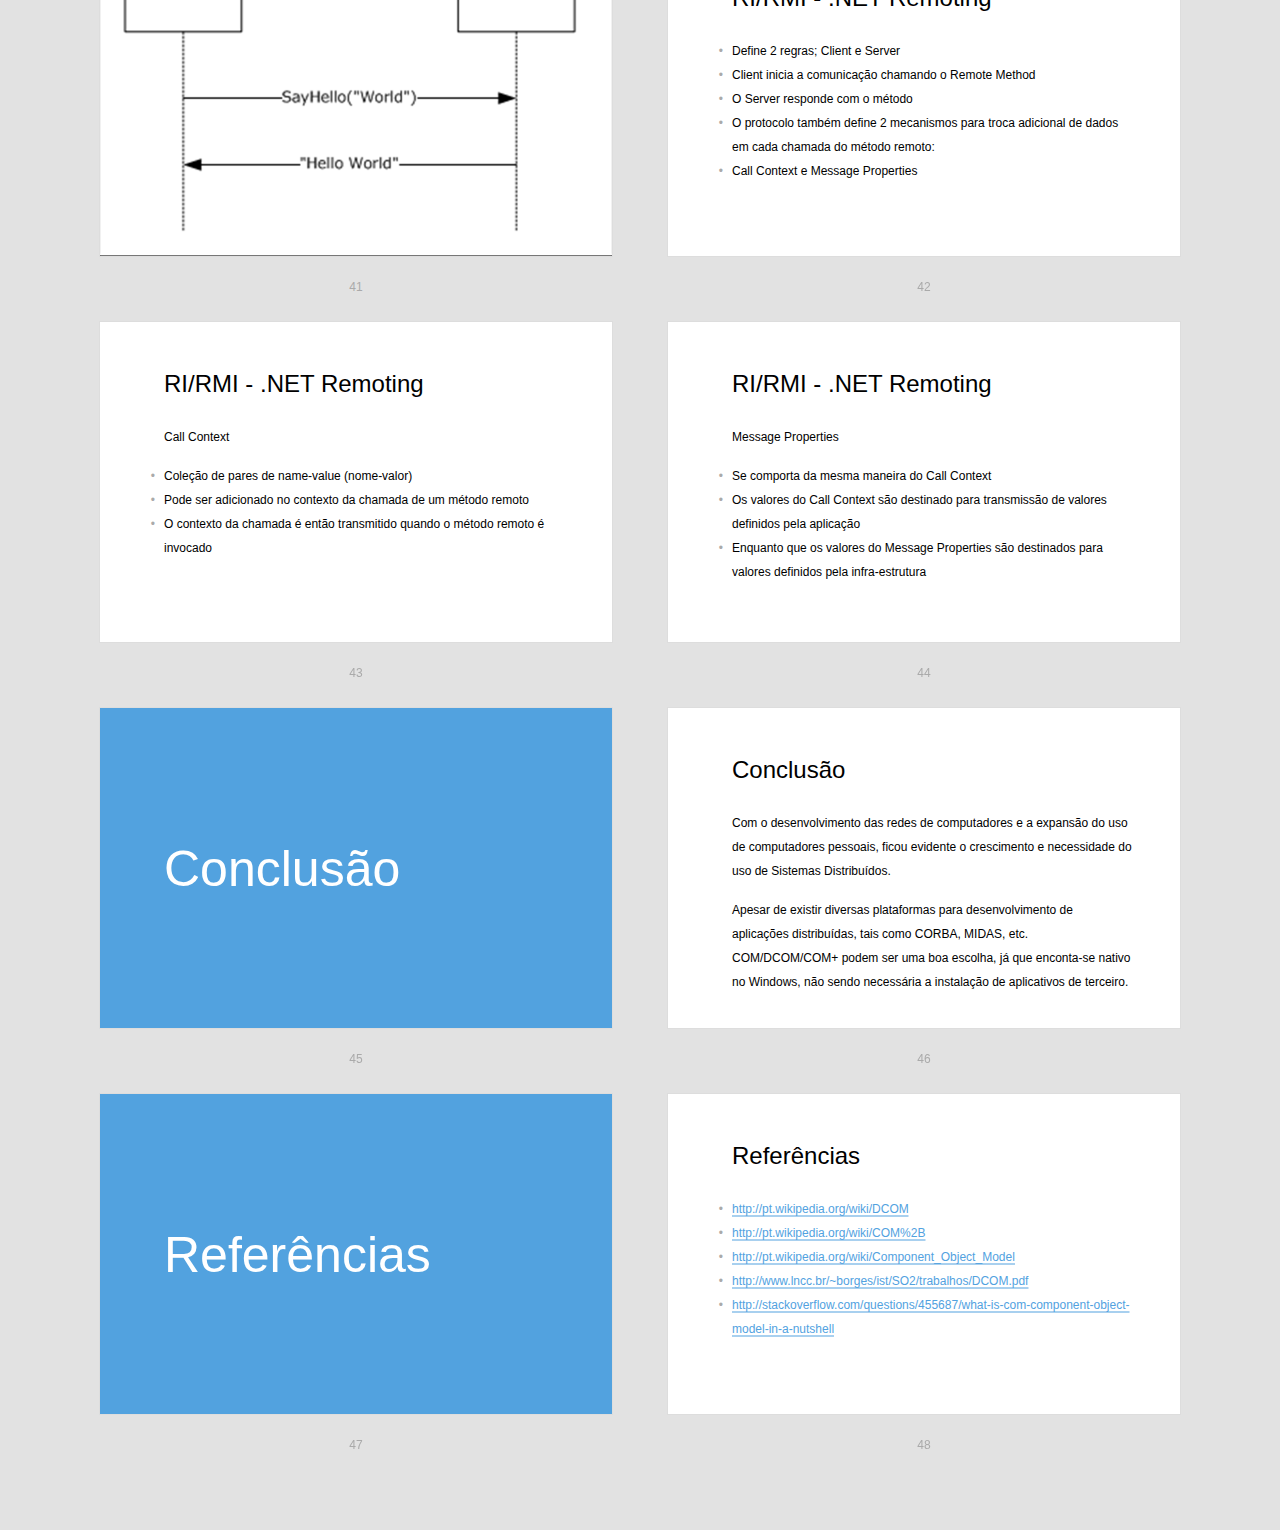
==== commit d58458f8: "Update index" ====
--- a/index.html
+++ b/index.html
@@ -224,7 +224,7 @@
     <ul>
       <li>Microsoft Interface Definition Language</li>
       <li class="next">É um compilador da Microsoft</li>
-      <li class="next">Define interfaces entre cliente e servidor programas</li>
+      <li class="next">Define interfaces entre cliente e servidor</li>
       <li class="next">A Microsoft inclui o compilador MIDL na Plataforma SDK</li>
       <li class="next">O MIDL suporta a geração de blibiotecas do tipo OLE.</li>
     </ul>
@@ -269,6 +269,16 @@
     </ul>
   </div></section>
 
+  <section class="slide"><div>
+    <h2>RI/RMI - .NET Remoting</h2>
+    <p>Message Properties</p>
+    <ul>
+      <li class="next">Se comporta da mesma maneira do Call Context</li>
+      <li class="next">Os valores do Call Context são destinado para transmissão de valores definidos pela aplicação</li>
+      <li class="next">Enquanto que os valores do Message Properties são destinados para valores definidos pela infra-estrutura</li>
+    </ul>
+  </div></section>
+
   <section class="slide shout up"><div>
     <h2>Conclusão</h2>
   </div></section>
